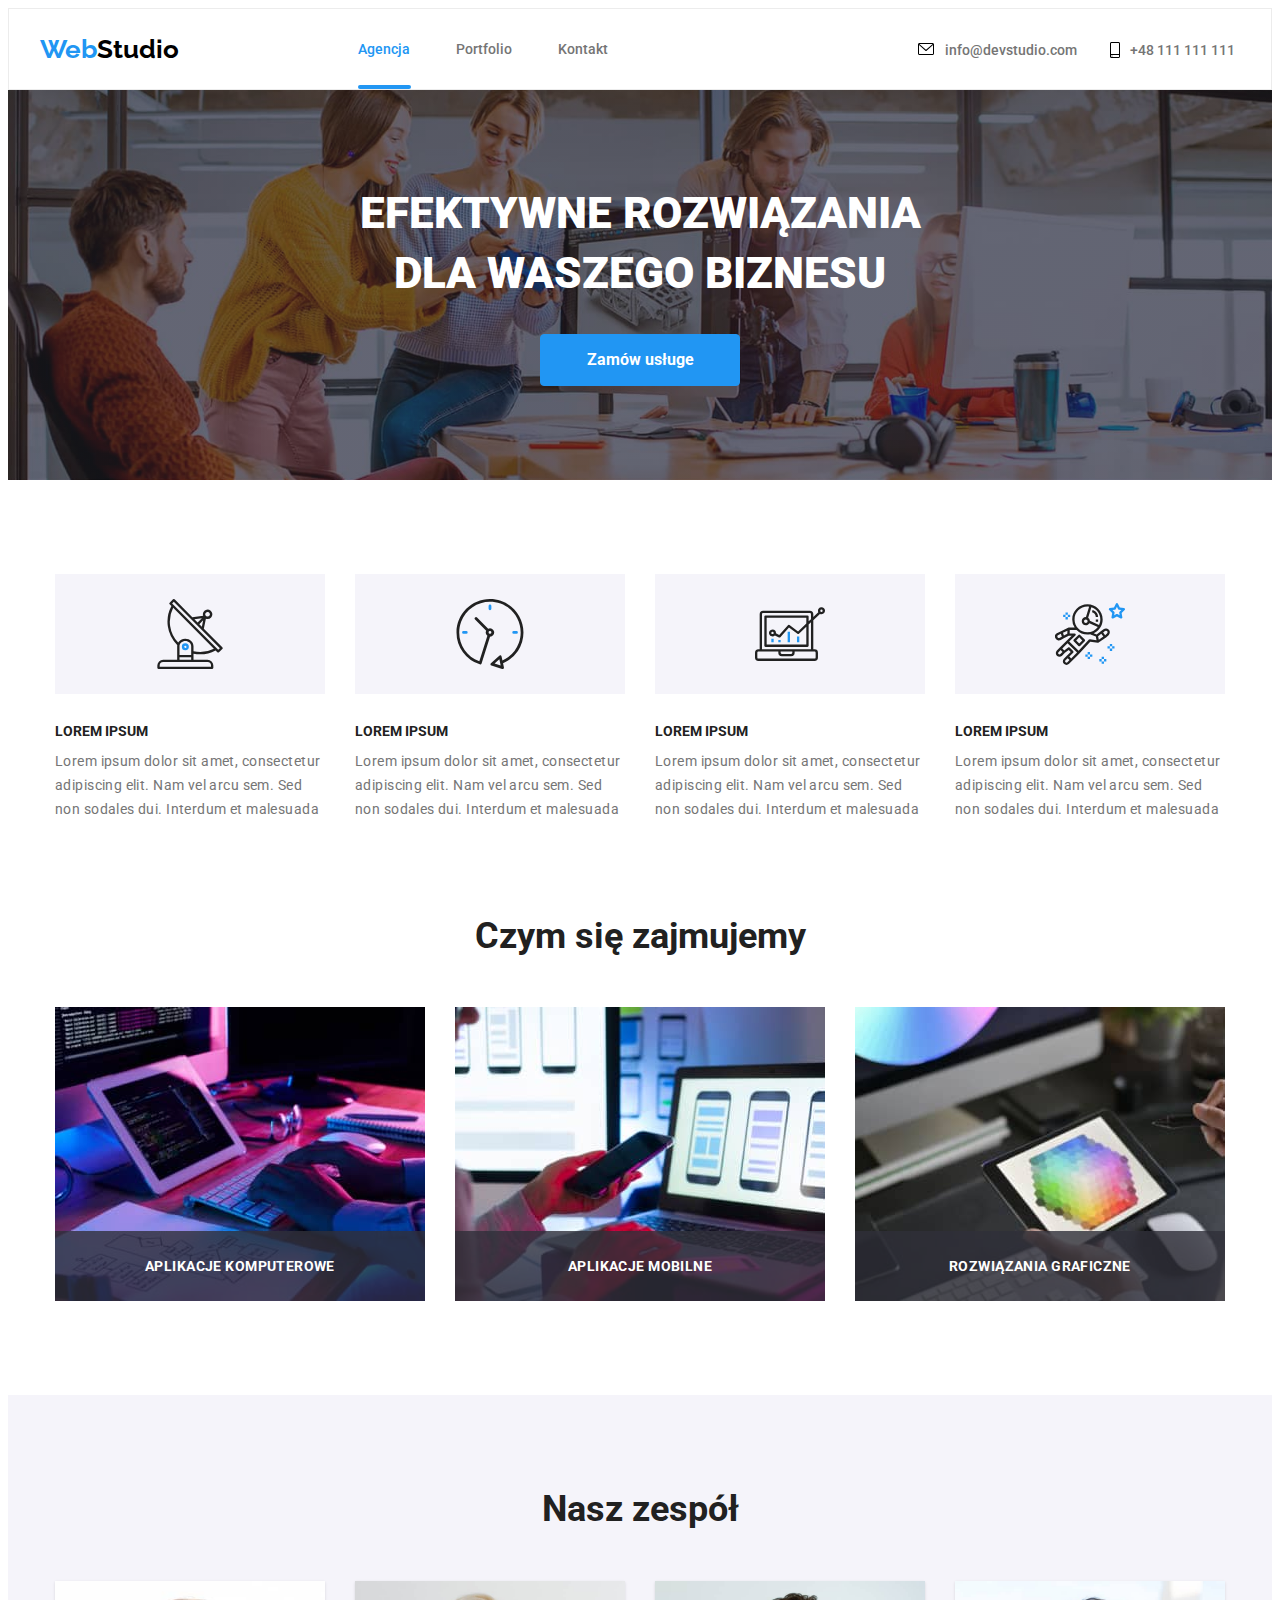
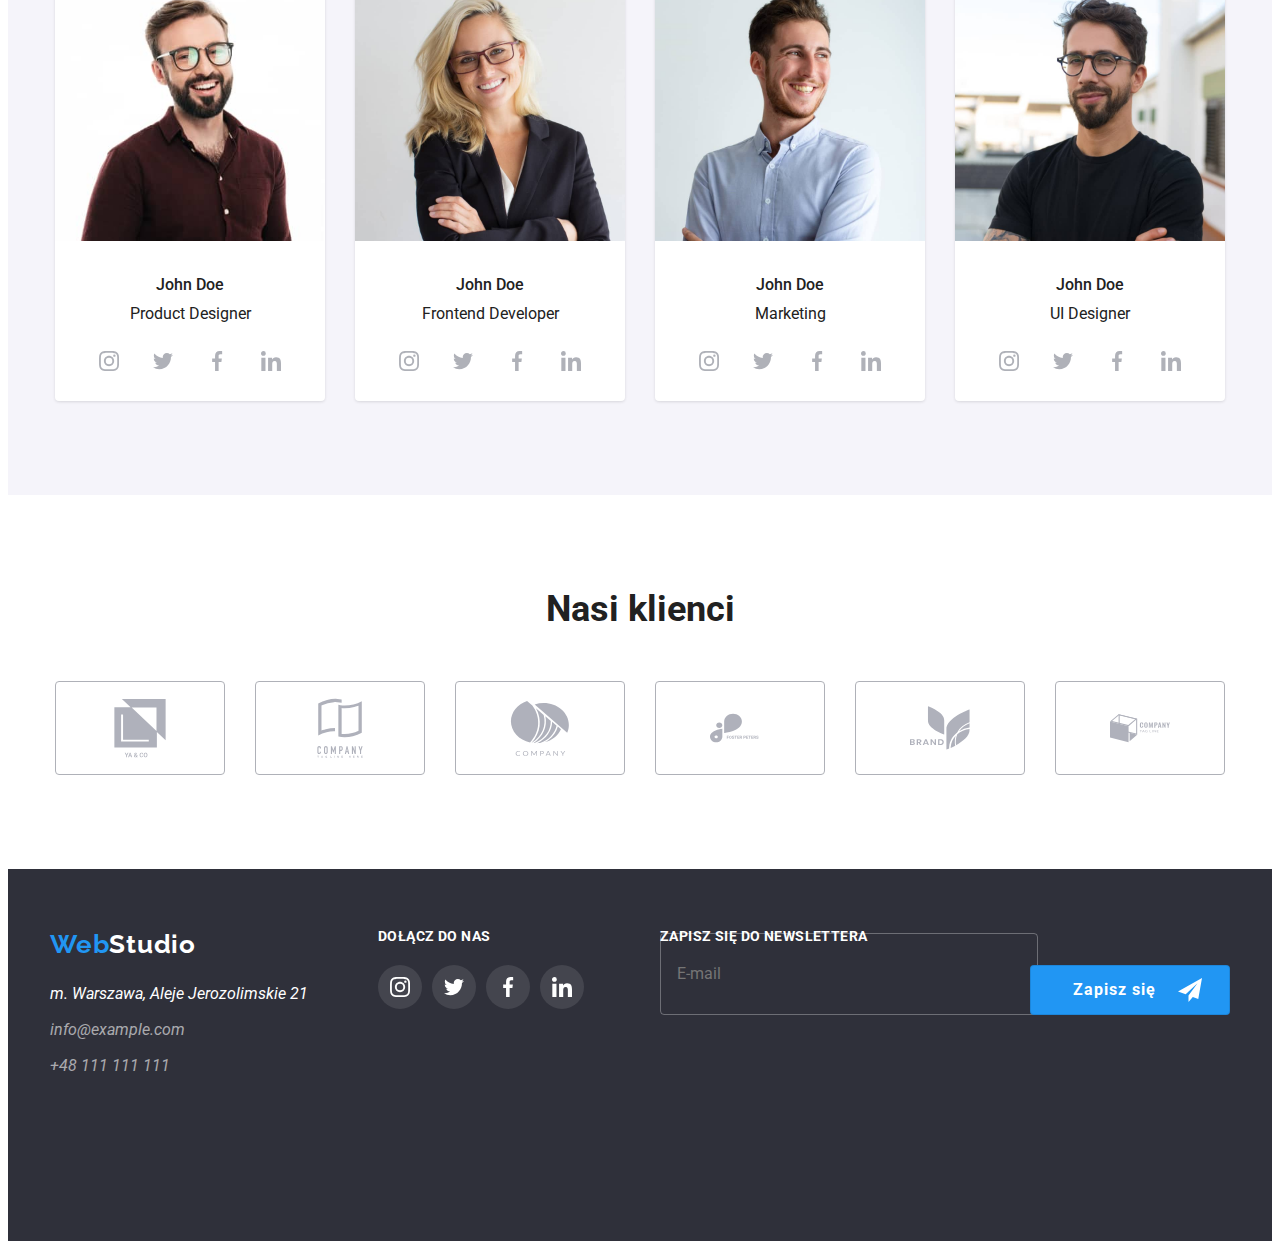
==== index.html @ ab7e0744 "feat: init" ====
<!DOCTYPE html>
<html lang="pl">
  <head>
    <meta charset="UTF-8" />
    <meta http-equiv="X-UA-Compatible" content="IE=edge" />
    <meta name="viewport" content="width=device-width, initial-scale=1.0" />
    <title>WebStudio</title>
    <link
      href="https://fonts.googleapis.com/css2?family=Raleway:wght@700&family=Roboto:wght@400;500;700;900&display=swap"
      rel="stylesheet"
    />
    <link
      rel="stylesheet"
      href="https://cdnjs.cloudflare.com/ajax/libs/modern-normalize/1.1.0/modern-normalize.min.css"
      integrity="sha512-wpPYUAdjBVSE4KJnH1VR1HeZfpl1ub8YT/NKx4PuQ5NmX2tKuGu6U/JRp5y+Y8XG2tV+wKQpNHVUX03MfMFn9Q=="
      crossorigin="anonymous"
      referrerpolicy="no-referrer"
    />
    <link rel="stylesheet" href="./css/styles.css" type="text/css" />
  </head>

  <body>
    <header class="header-box">
      <div class="header container">
        <a href="./index.html"
          ><span class="logo-web-top">Web</span
          ><span class="logo-studio-top">Studio</span></a
        >
        <nav>
          <ul class="navigation-links">
            <li>
              <a class="agency-nav is-active" href="./index.html">Agencja</a>
            </li>
            <li>
              <a class="portfolio-nav is-hidden" href="./portfolio.html"
                >Portfolio</a
              >
            </li>
            <li><a class="contact-nav is-hidden" href="#">Kontakt</a></li>
          </ul>
        </nav>
        <ul class="contact">
          <li class="mail-area">
            <a href="mailto:info@devstudio.com">
              <svg class="svg-contact-mail">
                <use href="./images/icons.svg#icon-envelope"></use>
              </svg>
              info@devstudio.com</a
            >
          </li>
          <li class="phone-area">
            <a href="tel:+48111111111">
              <svg class="svg-contact-phone">
                <use href="./images/icons.svg#icon-smartphone"></use>
              </svg>
              +48 111 111 111</a
            >
          </li>
        </ul>
      </div>
    </header>

    <main>
      <section class="main-section-background">
        <div class="container">
          <h1 class="title-main container">
            EFEKTYWNE ROZWIĄZANIA
            <br />DLA WASZEGO BIZNESU
          </h1>
          <button
            class="main-button heigh-button"
            type="button"
            data-modal-open
          >
            Zamów usługe
          </button>
        </div>
      </section>
      <section class="lorem-section-area">
        <ul class="lorem-list">
          <li class="lorem-area">
            <div class="svg-lorem-cards">
              <svg class="svg-lorem-images">
                <use href="./images/icons.svg#icon-antenna1"></use>
              </svg>
            </div>
            <h3 class="title-about">LOREM IPSUM</h3>
            <p class="text-about">
              Lorem ipsum dolor sit amet, consectetur adipiscing elit. Nam vel
              arcu sem. Sed non sodales dui. Interdum et malesuada
            </p>
          </li>
          <li class="lorem-area">
            <div class="svg-lorem-cards">
              <svg class="svg-lorem-images">
                <use href="./images/icons.svg#icon-clock1"></use>
              </svg>
            </div>
            <h3 class="title-about">LOREM IPSUM</h3>
            <p class="text-about">
              Lorem ipsum dolor sit amet, consectetur adipiscing elit. Nam vel
              arcu sem. Sed non sodales dui. Interdum et malesuada
            </p>
          </li>
          <li class="lorem-area">
            <div class="svg-lorem-cards">
              <svg class="svg-lorem-images">
                <use href="./images/icons.svg#icon-diagram1"></use>
              </svg>
            </div>
            <h3 class="title-about">LOREM IPSUM</h3>
            <p class="text-about">
              Lorem ipsum dolor sit amet, consectetur adipiscing elit. Nam vel
              arcu sem. Sed non sodales dui. Interdum et malesuada
            </p>
          </li>
          <li class="lorem-area">
            <div class="svg-lorem-cards">
              <svg class="svg-lorem-images">
                <use href="./images/icons.svg#icon-astronaut1"></use>
              </svg>
            </div>
            <h3 class="title-about">LOREM IPSUM</h3>
            <p class="text-about">
              Lorem ipsum dolor sit amet, consectetur adipiscing elit. Nam vel
              arcu sem. Sed non sodales dui. Interdum et malesuada
            </p>
          </li>
        </ul>
      </section>
      <section class="image-section">
        <h2 class="image-title">Czym się zajmujemy</h2>
        <ul class="link-container">
          <li class="image-title-item">
            <img
              src="images/box1.jpg"
              alt="Tablet oraz rece na klawiaturze"
              width="370"
              height="294"
            />
            <p class="image-title-overtext">Aplikacje komputerowe</p>
          </li>
          <li class="image-title-item">
            <img
              src="images/box2.jpg"
              alt="Laptop i telefon trzymany w dloni"
              width="370"
              height="294"
            />
            <p class="image-title-overtext">Aplikacje mobilne</p>
          </li>
          <li class="image-title-item">
            <img
              src="images/box3.jpg"
              alt="Paleta kolorow w tablecie"
              width="370"
              height="294"
            />
            <p class="image-title-overtext">Rozwiązania graficzne</p>
          </li>
        </ul>
      </section>
      <section class="teamcard-section-background">
        <h2 class="teamcard-title">Nasz zespół</h2>
        <div class="teamcard-section">
          <ul class="teamcard-list">
            <li class="teamcard-cards">
              <figure class="teamcard-figure">
                <img
                  src="images/teamcard1.jpg"
                  alt="Mezczyzna z broda w okularach"
                  width="270"
                  height="260"
                />
                <figcaption class="team-caption">
                  <p class="upper-caption">John Doe</p>
                  <p class="lower-caption">Product Designer</p>
                </figcaption>
              </figure>
              <div class="svg-teamcard-sl">
                <div class="teamcard-sl-box">
                  <svg class="svg-teamcard-sl-item">
                    <use href="./images/icons.svg#icon-instagram2"></use>
                  </svg>
                </div>
                <div class="teamcard-sl-box">
                  <svg class="svg-teamcard-sl-item">
                    <use href="./images/icons.svg#icon-twitter1"></use>
                  </svg>
                </div>
                <div class="teamcard-sl-box">
                  <svg class="svg-teamcard-sl-item">
                    <use href="./images/icons.svg#icon-facebook1"></use>
                  </svg>
                </div>
                <div class="teamcard-sl-box">
                  <svg class="svg-teamcard-sl-item">
                    <use href="./images/icons.svg#icon-linkedin1"></use>
                  </svg>
                </div>
              </div>
            </li>
            <li class="teamcard-cards">
              <figure class="teamcard-figure">
                <img
                  src="images/teamcard2.jpg"
                  alt="Blondynka w okularach"
                  width="270"
                  height="260"
                />
                <figcaption class="team-caption">
                  <p class="upper-caption">John Doe</p>
                  <p class="lower-caption">Frontend Developer</p>
                </figcaption>
              </figure>
              <div class="svg-teamcard-sl">
                <div class="teamcard-sl-box">
                  <svg class="svg-teamcard-sl-item">
                    <use href="./images/icons.svg#icon-instagram2"></use>
                  </svg>
                </div>
                <div class="teamcard-sl-box">
                  <svg class="svg-teamcard-sl-item">
                    <use href="./images/icons.svg#icon-twitter1"></use>
                  </svg>
                </div>
                <div class="teamcard-sl-box">
                  <svg class="svg-teamcard-sl-item">
                    <use href="./images/icons.svg#icon-facebook1"></use>
                  </svg>
                </div>
                <div class="teamcard-sl-box">
                  <svg class="svg-teamcard-sl-item">
                    <use href="./images/icons.svg#icon-linkedin1"></use>
                  </svg>
                </div>
              </div>
            </li>
            <li class="teamcard-cards">
              <figure class="teamcard-figure">
                <img
                  src="images/teamcard3.jpg"
                  alt="Usmiechniety mezczyzna"
                  width="270"
                  height="260"
                />
                <figcaption class="team-caption">
                  <p class="upper-caption">John Doe</p>
                  <p class="lower-caption">Marketing</p>
                </figcaption>
              </figure>
              <div class="svg-teamcard-sl">
                <div class="teamcard-sl-box">
                  <svg class="svg-teamcard-sl-item">
                    <use href="./images/icons.svg#icon-instagram2"></use>
                  </svg>
                </div>
                <div class="teamcard-sl-box">
                  <svg class="svg-teamcard-sl-item">
                    <use href="./images/icons.svg#icon-twitter1"></use>
                  </svg>
                </div>
                <div class="teamcard-sl-box">
                  <svg class="svg-teamcard-sl-item">
                    <use href="./images/icons.svg#icon-facebook1"></use>
                  </svg>
                </div>
                <div class="teamcard-sl-box">
                  <svg class="svg-teamcard-sl-item">
                    <use href="./images/icons.svg#icon-linkedin1"></use>
                  </svg>
                </div>
              </div>
            </li>
            <li class="teamcard-cards">
              <figure class="teamcard-figure">
                <img
                  src="images/teamcard4.jpg"
                  alt="Mezczyzna z broda w okularach"
                  width="270"
                  height="260"
                />
                <figcaption class="team-caption">
                  <p class="upper-caption">John Doe</p>
                  <p class="lower-caption">UI Designer</p>
                </figcaption>
              </figure>
              <div class="svg-teamcard-sl">
                <div class="teamcard-sl-box">
                  <svg class="svg-teamcard-sl-item">
                    <use href="./images/icons.svg#icon-instagram2"></use>
                  </svg>
                </div>
                <div class="teamcard-sl-box">
                  <svg class="svg-teamcard-sl-item">
                    <use href="./images/icons.svg#icon-twitter1"></use>
                  </svg>
                </div>
                <div class="teamcard-sl-box">
                  <svg class="svg-teamcard-sl-item">
                    <use href="./images/icons.svg#icon-facebook1"></use>
                  </svg>
                </div>
                <div class="teamcard-sl-box">
                  <svg class="svg-teamcard-sl-item">
                    <use href="./images/icons.svg#icon-linkedin1"></use>
                  </svg>
                </div>
              </div>
            </li>
          </ul>
        </div>
      </section>
      <section class="clients-section">
        <h2 class="clients-title">Nasi klienci</h2>
        <div class="clients-image-box">
          <div class="clients-image-card">
            <svg class="clients-image">
              <use href="./images/icons.svg#icon-company1"></use>
            </svg>
          </div>
          <div class="clients-image-card">
            <svg class="clients-image">
              <use href="./images/icons.svg#icon-company2"></use>
            </svg>
          </div>
          <div class="clients-image-card">
            <svg class="clients-image">
              <use href="./images/icons.svg#icon-company3"></use>
            </svg>
          </div>
          <div class="clients-image-card">
            <svg class="clients-image">
              <use href="./images/icons.svg#icon-company4"></use>
            </svg>
          </div>
          <div class="clients-image-card">
            <svg class="clients-image">
              <use href="./images/icons.svg#icon-company5"></use>
            </svg>
          </div>
          <div class="clients-image-card">
            <svg class="clients-image">
              <use href="./images/icons.svg#icon-company6"></use>
            </svg>
          </div>
        </div>
      </section>
    </main>
    <footer>
      <div class="whole-footer">
        <div class="footer-area">
          <a href="./index.html"
            ><span class="logo-web-bottom">Web</span
            ><span class="logo-studio-bottom">Studio</span>
          </a>
          <address>
            <ul class="footer-contacts-list">
              <li>
                <a class="site" href="https://goo.gl/maps/q3WPrfQFME7vEifA9"
                  >m. Warszawa, Aleje Jerozolimskie 21</a
                >
              </li>
              <li>
                <a class="contact" href="mailto:info@example.com"
                  >info@example.com</a
                >
              </li>
              <li>
                <a class="contact" href="tel:+48111111111">+48 111 111 111</a>
              </li>
            </ul>
          </address>
        </div>

        <div class="footer-sl-area">
          <p class="footer-sl-area-title">Dołącz do nas</p>
          <div class="footer-sl-area-boxes">
            <div class="footer-sl-box">
              <svg class="footer-sl-item">
                <use href="./images/icons.svg#icon-instagram2"></use>
              </svg>
            </div>
            <div class="footer-sl-box">
              <svg class="footer-sl-item">
                <use href="./images/icons.svg#icon-twitter1"></use>
              </svg>
            </div>
            <div class="footer-sl-box">
              <svg class="footer-sl-item">
                <use href="./images/icons.svg#icon-facebook1"></use>
              </svg>
            </div>
            <div class="footer-sl-box">
              <svg class="footer-sl-item">
                <use href="./images/icons.svg#icon-linkedin1"></use>
              </svg>
            </div>
          </div>
        </div>

        <div class="newsletter-area">
          <p class="newsletter-title">zapisz się do newslettera</p>
          <div>
            <form name="newsletter" autocomplete="on">
              <label for="newsletter-email"> </label>
              <input
                type="email"
                name="newsletter"
                id="newsletter-email"
                placeholder="E-mail"
                class="email-input"
              />
              <button class="newsletter-button" type="submit">
                Zapisz się
              </button>
              <svg class="icon-send">
                <use href="./images/icons.svg#icon-send" />
              </svg>
            </form>
          </div>
        </div>
      </div>
    </footer>

    <div class="backdrop is-hidden" data-modal>
      <div class="modal">
        <button class="close-btn" type="button" data-modal-close>X</button>
        <form name="order-form">
          <div class="form-area">
            <p class="form-title">Zostaw swoje dane w formularzu poniżej</p>
            <div class="form-position">
              <div class="form-name">
                <label class="form-label" for="form-name">Imie</label>
                <input
                  class="form-input"
                  name="form-name"
                  type="text"
                  id="form-name"
                />
                <div class="icon-human">
                  <svg>
                    <use href="./images/icons.svg#icon-human"></use>
                  </svg>
                </div>
              </div>
              <div class="form-phone">
                <label class="form-label" for="form-phone">Telefon</label>
                <input
                  class="form-input"
                  name="form-phone"
                  type="tel"
                  id="form-phone"
                />
                <div class="icon-formPhone">
                  <svg>
                    <use href="./images/icons.svg#icon-formPhone"></use>
                  </svg>
                </div>
              </div>
              <div class="form-email">
                <label class="form-label" for="form-email">Email</label>
                <input
                  class="form-input"
                  name="form-email"
                  type="email"
                  id="form-email"
                />
                <div class="icon-emailBlack">
                  <svg>
                    <use href="./images/icons.svg#icon-emailBlack"></use>
                  </svg>
                </div>
              </div>
              <div class="form-textarea">
                <label class="form-label" for="form-textarea">Komentarz</label>
                <textarea
                  class="form-input-textarea"
                  name="form-textarea"
                  placeholder="Wprowadź tekst"
                  id="form-textarea"
                  rows="6"
                ></textarea>
              </div>
            </div>
            <div class="form-check">
              <input class="checkbox-input" name="checkbox" type="checkbox" />
              <label class="form-check-label" for="checkbox"
                >Oświadczam iż akceptuję <span class="reg"> Regulamin</span> i
                <span class="reg">Politykę Prywatności.</span></label
              >
              <svg class="checkbox-bird">
                <use href="./images/icons.svg#icon-check"></use>
              </svg>
            </div>
            <button class="form-button" type="submit">Wyślij</button>
          </div>
        </form>
      </div>
    </div>
    <script src="./js/modal.js"></script>
  </body>
</html>
---- css/styles.css ----
* {
  font-family: "Roboto", sans-serif;
  color: var(--bodytext-color);
  font-size: 16px;
  font-weight: 400;
}

:root {
  --text-color: #757575;
  --selection-color: #2196f3;
  --main-white: #ffffff;
  --logo-black: #000000;
  --bodytext-color: #212121;
  --footerbackground-color: #2f303a;
  --teamsectionbackgroundn-color: #f5f4fa;
  --svg-icons-color: #afb1bb;
  --background-footer-sl: rgba(255, 255, 255, 0.1);
  --lower-caption-color: rgba(117, 117, 117, 1);
}
h1,
h2,
h3,
h4,
h5,
h6,
p,
ul {
  margin: 0px;
}

section {
  padding-top: 94px;
  padding-bottom: 94px;
}

.container {
  width: 1200px;
  margin-left: auto;
  margin-right: auto;
  padding: 0;
}

.container > li {
  list-style-type: none;
}
/* logo top*/
.logo-web-top,
.logo-studio-top {
  font-family: "Raleway";
  font-size: 26px;
  font-weight: 700;
  line-height: 1.19;
  letter-spacing: 0.03;
}
.logo-studio-top {
  color: var(--logo-black);
}

.logo-web-top {
  color: var(--selection-color);
}

/* end - logo top */

/* header */
.header-box {
  display: flex;
  align-items: center;
  justify-content: center;
  width: auto;
  height: 80px;
  margin: auto;
  padding: 0px;
  list-style: none;
  border: 1px solid #ececec;
}

.header.container > a {
  text-decoration: none;
}

.header.container {
  display: flex;
  align-items: center;
  margin-left: 0px;
  margin-right: 0px;
}

/* end - header */
/* navigation menu */
.navigation-links {
  position: relative;
  font-size: 14px;
  font-weight: 500;
  line-height: 1;
  letter-spacing: 0.02;
  text-indent: 46px;
  margin-left: 93px;
  display: flex;
  align-items: center;
  position: relati;
}

.navigation-links a {
  color: var(--text-color);
  text-decoration: none;
  font-size: 14px;
  font-weight: 500;
  line-height: 1.14;
  letter-spacing: 0.02;
  position: relative;
  transition-property: color;
  transition-duration: 250ms;
  transition-timing-function: cubic-bezier(0.4, 0, 0.2, 1);
}

.navigation-links a:hover,
.navigation-links a:focus,
.navigation-links a:active {
  color: var(--selection-color);
}
.navigation-links a:hover::after,
.navigation-links a:focus::after,
.navigation-links a:active::after {
  color: var(--selection-color);
  position: absolute;
  display: inline-block;
  top: 44px;
  left: 0px;
  content: "";
  width: 53px;
  height: 4px;
  border-radius: 2px;
  background-color: var(--selection-color);
}
/* agency active */
.agency-nav.is-active {
  color: var(--selection-color);
}
.agency-nav.is-active::after {
  color: var(--selection-color);
  position: absolute;
  display: inline-block;
  top: 44px;
  left: 0px;
  content: "";
  width: 53px;
  height: 4px;
  border-radius: 2px;
  background-color: var(--selection-color);
}
/* agency end */
/* portfolio active */
.portfolio-nav.is-active {
  color: var(--selection-color);
}
.portfolio-nav.is-active::after {
  color: var(--selection-color);
  position: absolute;
  display: inline-block;
  top: 44px;
  left: 0px;
  content: "";
  width: 53px;
  height: 4px;
  border-radius: 2px;
  background-color: var(--selection-color);
}

.navigation-links > li {
  list-style-type: none;
}

nav a {
  color: var(--main-text-color);
  text-decoration: none;
}

.contact {
  position: relative;
  display: flex;
  gap: 50px;
  margin-left: auto;
}

.contact > li {
  list-style-type: none;
}

.contact a {
  text-decoration: none;
  color: var(--text-color);
  font-size: 14px;
  font-weight: 500;
  line-height: 1.14;
  letter-spacing: 0.02;
  transition-property: fill, color;
  transition-duration: 250ms;
  transition-timing-function: cubic-bezier(0.4, 0, 0.2, 1);
}

.contact a:hover,
.contact a:focus,
.contact a:active {
  color: var(--selection-color);
  fill: var(--selection-color);
}

/* obrazy svg */
.svg-contact-mail {
  display: inline-block;
  width: 22px;
  height: 16px;
  position: absolute;
  left: 10px;
  bottom: 2px;
}
.mail-area {
  width: 135px;
}
.phone-area {
  width: 110px;
}
.svg-contact-phone {
  display: inline-block;
  align-self: center;
  width: 20px;
  height: 16px;
  position: absolute;
  right: 115px;
  top: 2px;
}

/* end-navigation menu */

/* main */
.title-main.container {
  display: flex;
  justify-content: center;
  margin: 0px;
  margin-bottom: 30px;
  font-weight: 900;
  font-size: 44px;
  line-height: 1.36;
  text-align: center;
  letter-spacing: 0.06;
  text-transform: uppercase;
  color: var(--main-white);
  width: auto;
}

.main-section-background {
  display: flex;
  justify-content: center;
  align-items: center;
  margin-right: auto;
  margin-left: auto;
  max-height: auto;
  max-width: 1600px;
  text-align: center;
}
.main-section-background {
  background-image: linear-gradient(
      rgba(47, 48, 58, 0.4) 0%,
      rgba(47, 48, 58, 0.4) 0%
    ),
    url(../images/main.jpg);
  background-repeat: no-repeat;
  background-position: center;
  background-size: cover;
  max-width: 1600px;
  max-height: auto;
}

.main-button.heigh-button {
  font-weight: 700;
  line-height: 1.88;
  letter-spacing: 0.06;
  text-align: center;
  width: 200px;
  padding-top: 10px;
  padding-bottom: 10px;
  border-radius: 4px;
  border: 1px solid #2196f3;
  color: var(--main-white);
  background-color: var(--selection-color);
  transition-property: box-shadow;
  transition-duration: 250ms;
  transition-timing-function: cubic-bezier(0.4, 0, 0.2, 1);
}
.main-button:hover,
.main-button:focus,
.main-button:active {
  box-shadow: 0px 4px 4px 0px #00000040;
  cursor: pointer;
}

/* end - main */

/* section lorem */
.title-about {
  font-size: 14px;
  font-weight: 700;
  line-height: 1.14;
  letter-spacing: 0.03;
  width: 270px;
  height: auto;
  text-transform: uppercase;
  margin-bottom: 10px;
  justify-content: center;
  color: var(--bodytext-color);
  padding-left: 0px;
  padding-right: 0px;
}

.lorem-section-area .container {
  display: flex;
  justify-content: center;
  padding-bottom: 0px;
}
.lorem-area {
  width: 270px;
  height: auto;
}
.lorem-area > .text-about {
  font-size: 14px;
  line-height: 1.71;
  letter-spacing: 0.03em;
  text-align: left;
  color: var(--text-color);
  text-align: left;
  width: 270px;
}
.lorem-area:not(:last-child) {
  margin-right: 30px;
}

.lorem-list {
  display: flex;
  justify-content: center;
  margin-left: auto;
  margin-right: auto;
  list-style-type: none;
  padding-left: 0px;
  width: 1170px;
  height: auto;
}
/* lorem images */
.svg-lorem-cards {
  display: flex;
  justify-content: center;
  align-items: center;
  width: 270px;
  height: 120px;
  margin-bottom: 30px;
  background-color: var(--teamsectionbackgroundn-color);
}
.svg-lorem-images {
  width: 70px;
  height: 70px;
}
/* end - lorem section */

/* image section */
.image-section {
  justify-content: center;
  display: block;
  padding-top: 0px;
}

.image-title {
  display: block;
  justify-content: center;
  width: auto;
  text-align: center;
  font-size: 36px;
  font-weight: 700;
  line-height: 1.16;
  letter-spacing: 0.03;
  margin-bottom: 50px;
  color: var(--bodytext-color);
}
.image-title-item {
  max-width: 100%;
  height: auto;
  position: relative;
  overflow: hidden;
  height: 294px;
}
.image-title-item .image-title-overtext {
  bottom: 0px;
  display: flex;
  position: absolute;
  background: rgba(47, 48, 58, 0.8);
  justify-content: center;
  align-items: center;
  height: 70px;
  width: 370px;
  font-size: 14px;
  color: var(--main-white);
  text-transform: uppercase;
  font-weight: 700;
  line-height: 0.07;
  letter-spacing: 0.03em;
}
.link-container {
  display: flex;
  gap: 30px;
  justify-content: center;
  margin-right: 0px;
  margin-left: 0px;
  list-style-type: none;
  padding-left: 0px;
}

.image-section.container {
  margin: 0px;
  width: 1170px;
}

/* end - image section */
/* teamcard section */
.teamcard-section-background {
  width: auto;
  display: block;
  background-color: var(--teamsectionbackgroundn-color);
}

.teamcard-section {
  display: block;
  justify-content: center;
  align-items: center;
  margin: auto;
}

.teamcard-title {
  display: flex;
  justify-content: center;
  font-size: 36px;
  font-weight: 700;
  line-height: 1.16;
  letter-spacing: 0.03;
  margin-bottom: 50px;
}

.teamcard-figure {
  justify-content: center;
  display: block;
  width: 270px;
  height: auto;
  margin: 0px;
}
.teamcard-cards {
  background-color: var(--main-white);
  border-bottom-left-radius: 4px;
  border-bottom-right-radius: 4px;
  box-shadow: 0px 2px 1px 0px rgba(0, 0, 0, 0.2);
  box-shadow: 0px 1px 1px 0px rgba(0, 0, 0, 0.14);
  box-shadow: 0px 1px 3px 0px rgba(0, 0, 0, 0.12);
}
.teamcard-list > li {
  list-style-type: none;
}

.teamcard-list {
  display: flex;
  gap: 30px;
  justify-content: center;
  padding-left: 0px;
  width: auto;
}

/* svg-teamcard */
.svg-teamcard-sl {
  display: flex;
  margin-left: auto;
  margin-right: auto;
  margin-bottom: 18px;
  margin-top: 16px;
  width: 206px;
  height: auto;
}
.svg-teamcard-sl > .teamcard-sl-box:not(:last-child) {
  margin-right: 10px;
}
.teamcard-sl-box {
  display: flex;
  align-items: center;
  justify-content: center;
  width: 44px;
  height: 44px;
  width: 44px;
  height: 44px;
  background-color: var(--main-white);
  fill: rgba(175, 177, 184, 1);
  border-radius: 50%;
  transition-property: background-color, fill, box-shadow, border-radius;
  transition-duration: 250ms;
  transition-timing-function: cubic-bezier(0.4, 0, 0.2, 1);
}
.teamcard-sl-box:hover,
.teamcard-sl-box:focus,
.teamcard-sl-box:active {
  background-color: var(--selection-color);
  border-radius: 50%;
  fill: var(--main-white);
  box-shadow: 0px 4px 4px 0px #00000040;
  cursor: pointer;
}
.svg-teamcard-sl-item {
  width: 20px;
  height: 20px;
}
/* client- section */
.clients-section {
  display: block;
  margin-left: auto;
  margin-right: auto;
  padding-top: 94px;
  padding-bottom: 94px;
}
.clients-title {
  text-align: center;
  font-size: 36px;
  font-weight: 700;
  line-height: 1.16;
  letter-spacing: 0.03;
  margin-bottom: 50px;
}
.clients-image-box {
  display: flex;
  justify-content: center;
  width: 1170px;
  height: auto;
  margin-left: auto;
  margin-right: auto;
  fill: var(--svg-icons-color);
}
.clients-image-card:not(:last-child) {
  margin-right: 30px;
}
.clients-image-card {
  display: flex;
  justify-content: center;
  align-items: center;
  width: 170px;
  height: 92px;
  border: 1px solid #afb1b8;
  border-radius: 4px;
  transition-property: border, fill, box-shadow, border-radius;
  transition-duration: 250ms;
  transition-timing-function: cubic-bezier(0.4, 0, 0.2, 1);
}
.clients-image-card:hover,
.clients-image-card:focus,
.clients-image-card:active {
  border: 1px solid #2196f3;
  fill: var(--selection-color);
  box-shadow: 0px 4px 4px 0px #00000040;
  cursor: pointer;
}

.clients-image {
  width: 106px;
  height: 60px;
}

/* end - clients section */
/* team - section */
.team-caption > .upper-caption {
  justify-content: center;
  font-weight: 500;
  font-size: 16px;
  margin-bottom: 10px;
  line-height: 1.19;
  margin-left: 0px;
  margin-right: 0px;
  letter-spacing: 0.03;
  color: var(--bodytext-color);
}

.team-caption {
  display: block;
  padding-top: 30px;
  text-align: center;
}

.team-caption + .lower-caption {
  font-size: 14px;
  color: var(--lower-caption-color);
  line-height: 1.46;
  letter-spacing: 0.03;
}
/* end- teamcard section */
/* footer */
/* logo-bottom */
.whole-footer .logo-web-bottom,
.whole-footer .logo-studio-bottom {
  margin-bottom: 20px;
  font-family: "Raleway";
  font-size: 26px;
  line-height: 1.19;
  font-weight: 700;
  letter-spacing: 0.03em;
  text-align: left;
}
.footer-area > a {
  text-decoration: none;
}
.logo-web-bottom {
  color: var(--selection-color);
}

.logo-studio-bottom {
  color: var(--main-white);
}

/* end - logo bottom */

footer {
  background-color: var(--footerbackground-color);
  width: auto;
}
.whole-footer {
  display: flex;
  justify-content: center;
  height: 252px;
  margin-right: auto;
  margin-left: auto;
  padding: 60px 0px;
}
.footer-area {
  width: 250x;
}
.footer-area.container {
  padding: 60px 0px;
  margin-left: 0px;
  margin-right: 0px;
  width: auto;
}
.footer-contacts-list {
  width: auto;
}
.footer-contacts-list .site {
  color: var(--main-white);
  transition-property: color;
  transition-duration: 250ms;
  transition-timing-function: cubic-bezier(0.4, 0, 0.2, 1);
}

.footer-contacts-list .site:hover,
.footer-contacts-list .site:focus,
.footer-contacts-list .site:active {
  color: var(--selection-color);
}

.footer-contacts-list .contact {
  color: #ffffff99;
  transition-property: color;
  transition-duration: 250ms;
  transition-timing-function: cubic-bezier(0.4, 0, 0.2, 1);
}
.footer-contacts-list .contact:hover,
.footer-contacts-list .contact:focus,
.footer-contacts-list .contact:active {
  color: var(--selection-color);
}

.footer-contacts-list {
  padding-left: 0px;
}
.footer-contacts-list li:nth-child(1) {
  margin-top: 20px;
}
.footer-contacts-list > li {
  padding-bottom: 9px;
  margin-right: 70px;
  margin-left: 0px;
  font-size: 14px;
  line-height: 1.71;
  letter-spacing: 0.03;
}

.footer-contacts-list > li {
  list-style-type: none;
}

.footer-contacts-list a {
  text-decoration: none;
}

.footer-address .contact {
  color: rgba(255, 255, 255, 0.6);
  font-size: 14px;
  line-height: 1.71;
  transition-property: color;
  transition-duration: 250ms;
  transition-timing-function: cubic-bezier(0.4, 0, 0.2, 1);
}

.footer-sl-area {
  display: block;
  margin-left: 0px;
  height: 80px;
  padding-right: 76px;
}
.footer-sl-area-boxes > .footer-sl-box:not(:last-child) {
  margin-right: 10px;
}
.footer-sl-area-title {
  padding-bottom: 20px;
  color: var(--main-white);
  text-transform: uppercase;
  font-size: 14px;
  font-weight: 700;
  line-height: 1.14;
  letter-spacing: 0.03em;
  text-align: left;
}
.footer-sl-area-boxes {
  display: inline-flex;
  width: auto;
  height: 44px;
}
.footer-sl-box {
  display: flex;
  align-items: center;
  justify-content: center;
  width: 44px;
  height: 44px;
  background-color: var(--background-footer-sl);
  fill: var(--main-white);
  border-radius: 50%;
  transition-property: background-color, fill, box-shadow, border-radius;
  transition-duration: 250ms;
  transition-timing-function: cubic-bezier(0.4, 0, 0.2, 1);
}
.footer-sl-box:hover,
.footer-sl-box:focus,
.footer-sl-box:active {
  background-color: var(--selection-color);
  border-radius: 50%;
  fill: var(--main-white);
  box-shadow: 0px 4px 4px 0px #00000040;
  cursor: pointer;
}
.footer-sl-item {
  width: 20px;
  height: 20px;
}
.newsletter-area {
  position: relative;
  width: 570px;
  height: 86px;
}
.newsletter-title {
  color: var(--main-white);
  font-size: 14px;
  font-weight: 700;
  line-height: 1.14;
  letter-spacing: 0.03em;
  text-align: left;
  text-transform: uppercase;
}
.email-input {
  position: absolute;
  display: inline-flex;
  align-items: flex-end;
  padding-top: 15px;
  color: var(--main-white);
  padding-bottom: 15px;
  padding-left: 16px;
  border: 1px solid rgba(255, 255, 255, 0.3);
  border-radius: 4px;
  box-shadow: rgba(0, 0, 0, 0.15);
  bottom: 0px;
  left: 0px;
  width: 358px;
  height: 50px;
  background-color: transparent;
}
.newsletter-button {
  position: absolute;
  display: flex;
  align-items: center;
  font-size: 16px;
  font-weight: 700;
  line-height: 1.88;
  letter-spacing: 0.06em;
  text-align: center;
  bottom: 0px;
  right: 0px;
  border-radius: 4px;
  border: 1px solid #0000001a;
  width: 200px;
  height: 50px;
  padding-left: 42px;
  background-color: var(--selection-color);
  color: var(--main-white);
  transition-property: border, box-shadow, cursor;
  transition-duration: 250ms;
  transition-timing-function: cubic-bezier(0.4, 0, 0.2, 1);
}
.newsletter-button:hover,
.newsletter-button:focus,
.newsletter-button:active {
  border: 1px solid #080c0f;
  box-shadow: 0px 4px 4px 0px #ffffff;
  cursor: pointer;
}
.icon-send {
  position: absolute;
  width: 24px;
  height: 24px;
  fill: var(--main-white);
  right: 28px;
  bottom: 13px;
}
/* newsletter - form */

/* end - newsletter - form */

/* portfolio */
/* buttons */
.projects-button[type="button"] {
  cursor: pointer;
  font-weight: 500;
  line-height: 1.63;
  letter-spacing: 0.03em;
  text-align: center;
  padding: 6px 22px;
  border: 0px;
  border-radius: 4px;
  background-color: var(--teamsectionbackgroundn-color);
  /* transition */
  transition-property: box-shadow, color, background-color;
  transition-duration: 250ms;
  transition-timing-function: cubic-bezier(0.4, 0, 0.2, 1);
}

.projects-button[type="button"]:hover,
.projects-button[type="button"]:focus,
.projects-button[type="button"]:active {
  color: var(--main-white);
  background-color: var(--selection-color);
  box-shadow: 0px 4px 4px 0px rgba(0, 0, 0, 0.25);
  border-radius: 4px;
}

.button-element:not(:last-child) {
  margin-right: 8px;
}
/* end - buttons */
.projects-section {
  display: block;
  justify-content: center;
}
.projects.container {
  display: flex;
  justify-content: center;
  margin: auto;
}
.projects-filter {
  height: 54px;
  width: 572px;
  display: flex;
  list-style-type: none;
  margin-left: auto;
  margin-right: auto;
  margin-bottom: 34px;
  justify-content: center;
}

.projects-card .upper-caption {
  text-align: left;
  font-weight: 700;
  font-size: 18px;
  line-height: 2;
  letter-spacing: 0.06;
  color: var(--bodytext-color);
  padding-top: 20px;
  padding-bottom: 4px;
  vertical-align: top;
  padding-left: 24px;
  padding-right: 24px;
}

.projects-card .lower-caption {
  text-align: left;
  line-height: 1.88;
  letter-spacing: 0.03em;
  padding-left: 24px;
  padding-right: 24px;
  padding-bottom: 20px;
  color: var(--text-color);
}

.projects-list li {
  list-style-type: none;
}

.projects-list {
  display: flex;
  flex-wrap: wrap;
  gap: 30px;
  width: 1170px;
}
.projects-card {
  position: relative;
  width: 370px;
  height: 404px;
  flex-basis: 13%;
  display: inline-block;
  align-content: center;
  overflow: hidden;
  margin: 0px;
  border-bottom: 1px solid #eeeeee;
  transition-property: box-shadow, border;
  transition-duration: 250ms;
  transition-timing-function: cubic-bezier(0.4, 0, 0.2, 1);
}
.projects-card:hover .overlay {
  transform: translateY(0%);
}

.projects-card:hover,
.projects-card:focus,
.projects-card:active {
  cursor: pointer;
  border: 1px solid #eeeeee;
  box-shadow: 1px 4px 6px 0px #00000029;
}
.projects-card img {
  display: block;
  height: 294px;
  width: 370px;
}

.overlay {
  z-index: 1;
  position: absolute;
  overflow: hidden;
  text-align: left;
  top: 0;
  left: 0;
  width: 370px;
  height: 294px;
  padding-left: 24px;
  padding-top: 49px;
  padding-bottom: 49px;
  padding-right: 45px;
  color: var(--main-white);
  background: rgba(33, 150, 243, 0.9);
  transform: translateY(100%);
  transition-duration: 250ms;
  transition-timing-function: cubic-bezier(0.4, 0, 0.2, 1);
}
.overlay > p {
  font-size: 18px;
  font-weight: 400;
  line-height: 1.57;
  letter-spacing: 0.03em;
  text-align: left;
  color: var(--main-white);
}
.projects-caption-area {
  height: 110px;
  width: 370px;
  position: absolute;
  z-index: 2;
  background-color: var(--main-white);
}
/* end - portfolio */
/* okno modmalne */

.backdrop {
  left: 0;
  top: 0;
  display: flex;
  justify-content: center;
  align-items: center;
  position: fixed;
  min-width: 100%;
  min-height: 100%;
  visibility: visible;
  opacity: 1;
  background-color: rgba(0, 0, 0, 0.2);
  transition-property: opacity, visibility, transform;
  transition-duration: 250ms;
  transition-timing-function: cubic-bezier(0.4, 0, 0.2, 1);
  transition-delay: 250ms;
  transform: scale(1);
}
.backdrop.is-hidden {
  opacity: 0;
  visibility: hidden;
  pointer-events: none;
  transform: scale(0.1);
}
.modal {
  position: absolute;
  min-height: 581px;
  width: 528px;
  border-radius: 4px;
  opacity: 1;
  visibility: visible;
  background-color: var(--main-white);
  box-shadow: 0px 2px 1px 0px rgba(0, 0, 0, 0.2);
  box-shadow: 0px 1px 1px 0px rgba(0, 0, 0, 0.14);
  box-shadow: 0px 1px 3px 0px rgba(0, 0, 0, 0.12);
  transition-property: opacity, visibility, transform;
  transition-duration: 250ms;
  transition-timing-function: cubic-bezier(0.4, 0, 0.2, 1);
  transition-delay: 250ms;
  transform: scale(1);
}
.modal.is-hidden {
  opacity: 0;
  visibility: hidden;
  pointer-events: none;
  transform: scale(0.1);
}
.close-btn {
  position: absolute;
  top: 8px;
  right: 8px;
  width: 30px;
  height: 30px;
  border-radius: 50%;
  border: 1px solid rgba(0, 0, 0, 0.1);
  background-color: var(--main-white);
  transition-property: border, background-color, box-shadow, cursor, color;
  transition-duration: 250ms;
  transition-timing-function: cubic-bezier(0.4, 0, 0.2, 1);
}
.close-btn:hover,
.close-btn:focus,
.close-btn:active {
  color: var(--main-white);
  background-color: var(--selection-color);
  border: 1px solid var(--main-white);
  box-shadow: 0px 4px 4px 0px #00000040;
  cursor: pointer;
}
.form-area {
  display: flex;
  flex-direction: column;
  justify-content: center;
  align-items: center;
  margin-top: 40px;
}
.form-title {
  width: 448px;
  height: 23px;
  margin-bottom: 12px;
  font-size: 20px;
  font-weight: 700;
  line-height: 1.15;
  letter-spacing: 0.03em;
  text-align: center;
}
.form-position {
  width: 448px;
  height: 342px;
  margin-bottom: 20px;
}
.form-name {
  position: relative;
  width: 448px;
  height: 58px;
  margin-bottom: 10px;
}
.icon-human {
  position: absolute;
  display: flex;
  width: 18px;
  height: 18px;
  bottom: 11px;
  left: 12px;
  transition: fill;
  transition-duration: 250ms;
  transition-timing-function: cubic-bezier(0.4, 0, 0.2, 1);
}
.form-phone {
  position: relative;
  width: 448px;
  height: 58px;
  margin-bottom: 10px;
}
.icon-formPhone {
  position: absolute;
  display: flex;
  width: 18px;
  height: 18px;
  bottom: 11px;
  left: 12px;
  transition: fill;
  transition-duration: 250ms;
  transition-timing-function: cubic-bezier(0.4, 0, 0.2, 1);
}
.form-email {
  position: relative;
  width: 448px;
  height: 58px;
  margin-bottom: 10px;
}
.icon-emailBlack {
  position: absolute;
  display: flex;
  width: 18px;
  height: 18px;
  bottom: 11px;
  left: 12px;
  transition: fill;
  transition-duration: 250ms;
  transition-timing-function: cubic-bezier(0.4, 0, 0.2, 1);
}
.form-textarea {
  width: 448px;
  height: 138px;
  margin-bottom: 10px;
}

.form-check {
  position: relative;
  width: 419px;
  height: 24px;
  margin-bottom: 30px;
}
.form-button {
  display: block;
  justify-content: center;
  text-align: center;
  font-size: 16px;
  font-weight: 700;
  color: rgba(255, 255, 255, 1);
  line-height: 1.88;
  letter-spacing: 0.06em;
  width: 200px;
  height: 50px;
  border-radius: 4px;
  border: none;
  cursor: pointer;
  background-color: var(--selection-color);
  transition-property: border, box-shadow;
  transition-duration: 250ms;
  transition-timing-function: cubic-bezier(0.4, 0, 0.2, 1);
}
.form-button:hover,
.form-button:focus,
.form-button:active {
  border: 1px solid #2196f3;
  box-shadow: 0px 4px 4px 0px #00000040;
  cursor: pointer;
}
.form-label {
  font-size: 12px;
  font-weight: 400;
  line-height: 1.16;
  letter-spacing: 0.01em;
  text-align: left;
  margin-bottom: 4px;
  color: var(--text-color);
}
.form-input {
  width: 448px;
  height: 40px;
  border: 1px solid rgba(33, 33, 33, 0.2);
  border-radius: 4px;
  padding-left: 42px;
  transition-property: border-color, fill;
  transition-duration: 250ms;
  transition-timing-function: cubic-bezier(0.4, 0, 0.2, 1);
}
.form-input:focus {
  outline: none;
  border-color: var(--selection-color);
}
.form-input:focus + .icon-human,
.form-input:focus + .icon-emailBlack,
.form-input:focus + .icon-formPhone {
  fill: var(--selection-color);
}

.form-input-textarea {
  width: 448px;
  height: 120px;
  border: 1px solid rgba(33, 33, 33, 0.2);
  border-radius: 4px;
  font-family: Roboto;
  font-size: 12px;
  font-weight: 400;
  line-height: 14px;
  letter-spacing: 0.01em;
  text-align: left;
  align-items: center;
  padding: 12px 16px;
  resize: none;
  transition-property: border-color;
  transition-duration: 250ms;
  transition-timing-function: cubic-bezier(0.4, 0, 0.2, 1);
}
.form-input-textarea:focus {
  outline: none;
  border-color: var(--selection-color);
}
.reg {
  text-decoration: underline;
  color: var(--selection-color);
  font-size: 14px;
  font-weight: 400;
  line-height: 1.71;
  letter-spacing: 0.03em;
  text-align: left;
}
.form-check-label {
  display: flex;
  font-size: 14px;
  font-weight: 400;
  line-height: 1.71;
  letter-spacing: 0.03em;
  text-align: left;
  padding-left: 23px;
  align-items: baseline;
}
.checkbox-input {
  position: absolute;
  width: 16px;
  height: 15px;
  cursor: pointer;
  left: 0px;
  top: 4px;
  transition: visibility;
}
.checkbox-input:checked {
  opacity: 0;
  z-index: 2;
}
.checkbox-bird {
  position: absolute;
  width: 16px;
  height: 15px;
  visibility: hidden;
  left: 0px;
  top: 4px;
  cursor: pointer;
  transition: visibility;
  transition-duration: 250ms;
  transition-timing-function: cubic-bezier(0.4, 0, 0.2, 1);
}
.checkbox-input:checked ~ .checkbox-bird {
  visibility: visible;
  z-index: 1;
}
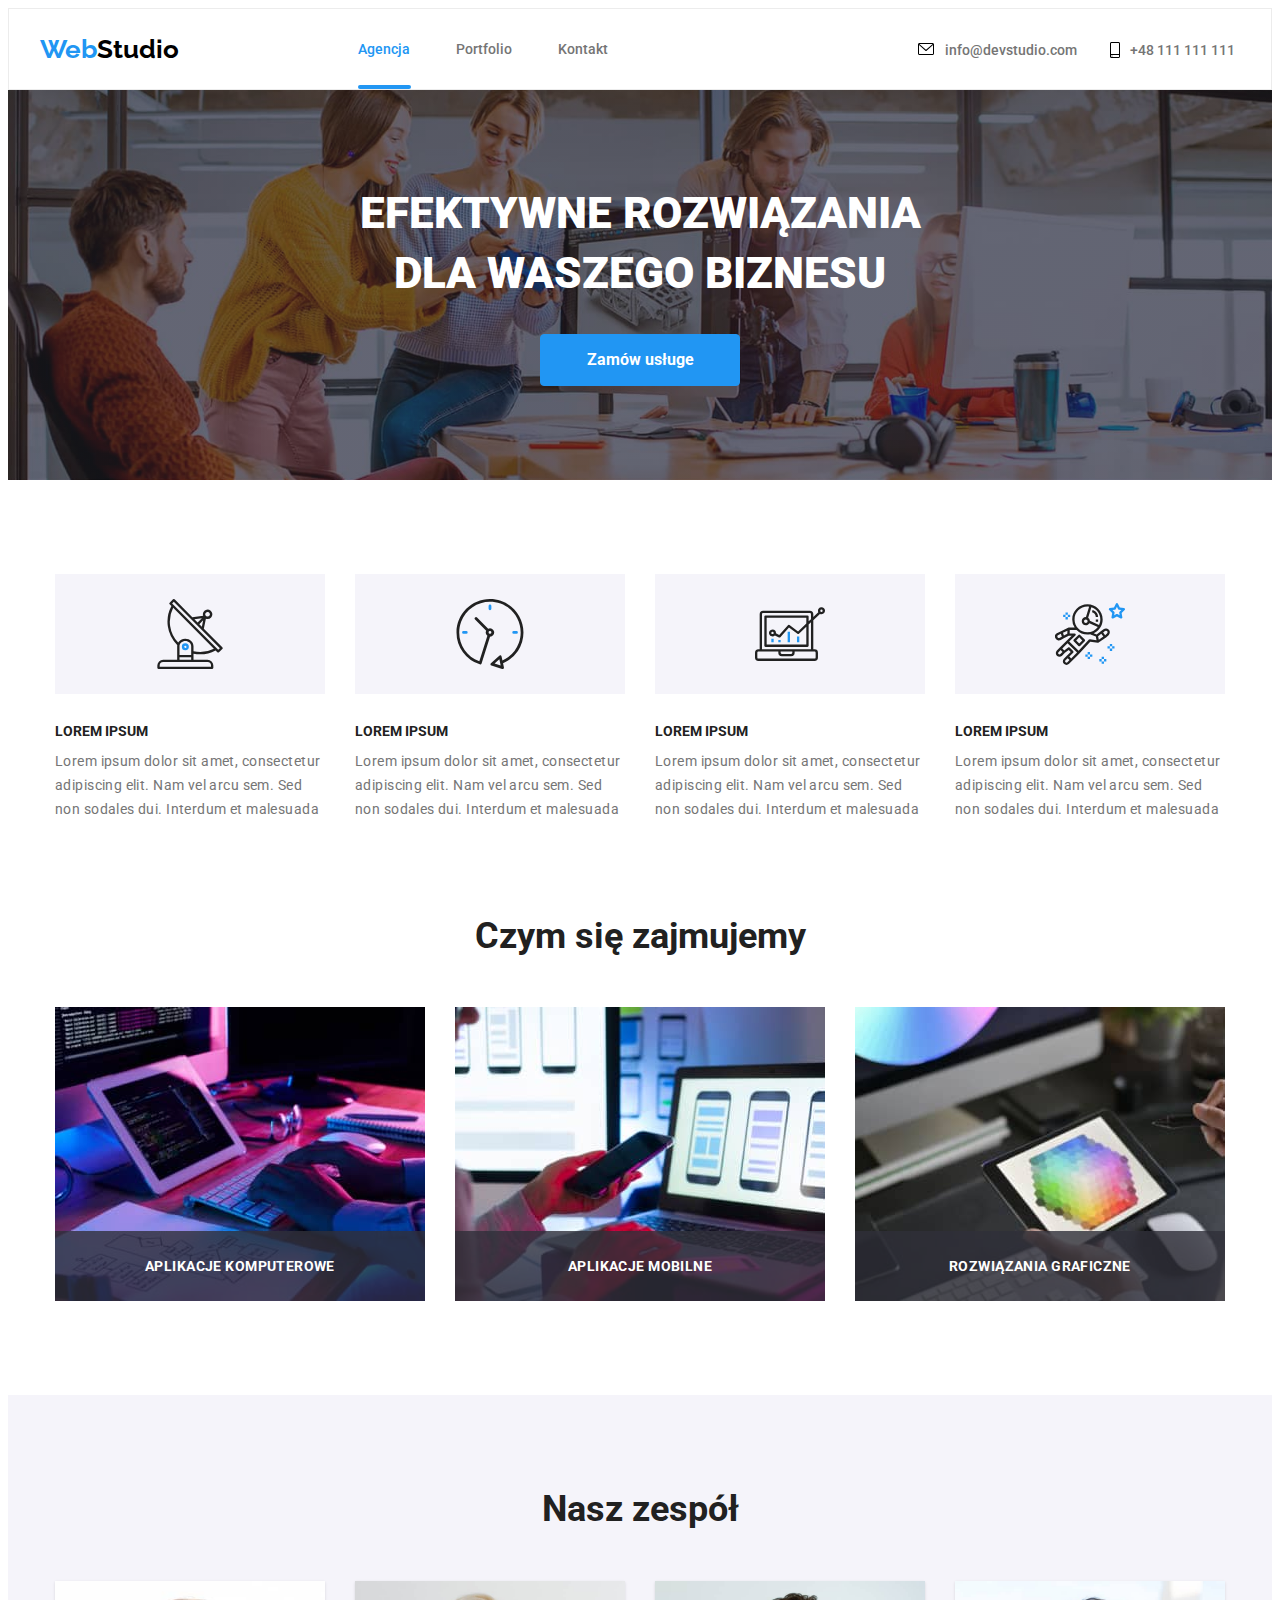
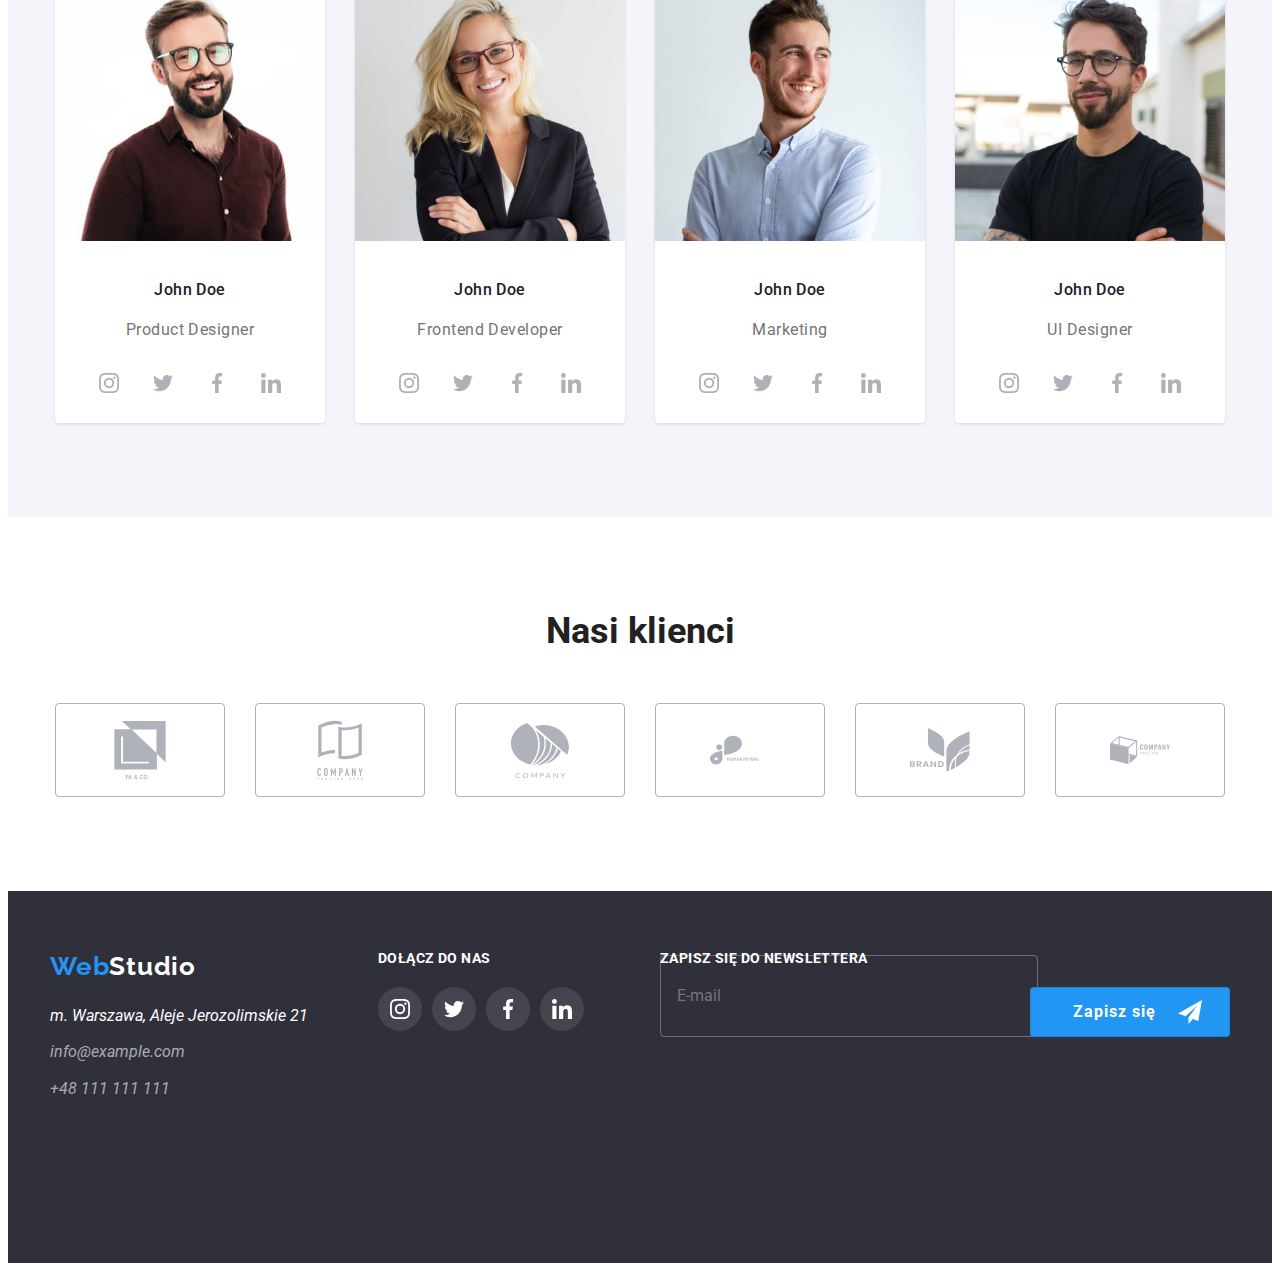
==== commit f61eaf62: "bem - main end" ====
--- a/index.html
+++ b/index.html
@@ -20,37 +20,43 @@
   </head>
 
   <body>
-    <header class="header-box">
-      <div class="header container">
+    <header class="header">
+      <div class="header__logo container">
         <a href="./index.html"
-          ><span class="logo-web-top">Web</span
-          ><span class="logo-studio-top">Studio</span></a
+          ><span class="header__logo-web-top">Web</span
+          ><span class="header__logo-studio-top">Studio</span></a
         >
         <nav>
-          <ul class="navigation-links">
+          <ul class="navigation">
             <li>
-              <a class="agency-nav is-active" href="./index.html">Agencja</a>
+              <a class="navigation__agency-nav is-active" href="./index.html"
+                >Agencja</a
+              >
             </li>
             <li>
-              <a class="portfolio-nav is-hidden" href="./portfolio.html"
+              <a
+                class="navigation__portfolio-nav is-hidden"
+                href="./portfolio.html"
                 >Portfolio</a
               >
             </li>
-            <li><a class="contact-nav is-hidden" href="#">Kontakt</a></li>
+            <li>
+              <a class="navigation__contact-nav is-hidden" href="#">Kontakt</a>
+            </li>
           </ul>
         </nav>
         <ul class="contact">
-          <li class="mail-area">
+          <li class="contact__mail-area">
             <a href="mailto:info@devstudio.com">
-              <svg class="svg-contact-mail">
+              <svg class="contact__svg-mail">
                 <use href="./images/icons.svg#icon-envelope"></use>
               </svg>
               info@devstudio.com</a
             >
           </li>
-          <li class="phone-area">
+          <li class="contact__phone-area">
             <a href="tel:+48111111111">
-              <svg class="svg-contact-phone">
+              <svg class="contact__svg-phone">
                 <use href="./images/icons.svg#icon-smartphone"></use>
               </svg>
               +48 111 111 111</a
@@ -61,248 +67,235 @@
     </header>
 
     <main>
-      <section class="main-section-background">
+      <section class="main-section">
         <div class="container">
-          <h1 class="title-main container">
+          <h1 class="main-section__title container">
             EFEKTYWNE ROZWIĄZANIA
             <br />DLA WASZEGO BIZNESU
           </h1>
-          <button
-            class="main-button heigh-button"
-            type="button"
-            data-modal-open
-          >
+          <button class="main-button" type="button" data-modal-open>
             Zamów usługe
           </button>
         </div>
       </section>
-      <section class="lorem-section-area">
-        <ul class="lorem-list">
-          <li class="lorem-area">
-            <div class="svg-lorem-cards">
-              <svg class="svg-lorem-images">
+
+      <section class="loremSection">
+        <ul class="loremSection__list">
+          <li class="loremSection__area">
+            <div class="loremSection__cards">
+              <svg class="loremSection__images">
                 <use href="./images/icons.svg#icon-antenna1"></use>
               </svg>
             </div>
-            <h3 class="title-about">LOREM IPSUM</h3>
-            <p class="text-about">
+            <h3 class="loremSection__title">LOREM IPSUM</h3>
+            <p class="loremSection__text">
               Lorem ipsum dolor sit amet, consectetur adipiscing elit. Nam vel
               arcu sem. Sed non sodales dui. Interdum et malesuada
             </p>
           </li>
-          <li class="lorem-area">
-            <div class="svg-lorem-cards">
-              <svg class="svg-lorem-images">
+          <li class="loremSection__area">
+            <div class="loremSection__cards">
+              <svg class="loremSection__images">
                 <use href="./images/icons.svg#icon-clock1"></use>
               </svg>
             </div>
-            <h3 class="title-about">LOREM IPSUM</h3>
-            <p class="text-about">
+            <h3 class="loremSection__title">LOREM IPSUM</h3>
+            <p class="loremSection__text">
               Lorem ipsum dolor sit amet, consectetur adipiscing elit. Nam vel
               arcu sem. Sed non sodales dui. Interdum et malesuada
             </p>
           </li>
-          <li class="lorem-area">
-            <div class="svg-lorem-cards">
-              <svg class="svg-lorem-images">
+          <li class="loremSection__area">
+            <div class="loremSection__cards">
+              <svg class="loremSection__images">
                 <use href="./images/icons.svg#icon-diagram1"></use>
               </svg>
             </div>
-            <h3 class="title-about">LOREM IPSUM</h3>
-            <p class="text-about">
+            <h3 class="loremSection__title">LOREM IPSUM</h3>
+            <p class="loremSection__text">
               Lorem ipsum dolor sit amet, consectetur adipiscing elit. Nam vel
               arcu sem. Sed non sodales dui. Interdum et malesuada
             </p>
           </li>
-          <li class="lorem-area">
-            <div class="svg-lorem-cards">
-              <svg class="svg-lorem-images">
+          <li class="loremSection__area">
+            <div class="loremSection__cards">
+              <svg class="loremSection__images">
                 <use href="./images/icons.svg#icon-astronaut1"></use>
               </svg>
             </div>
-            <h3 class="title-about">LOREM IPSUM</h3>
-            <p class="text-about">
+            <h3 class="loremSection__title">LOREM IPSUM</h3>
+            <p class="loremSection__text">
               Lorem ipsum dolor sit amet, consectetur adipiscing elit. Nam vel
               arcu sem. Sed non sodales dui. Interdum et malesuada
             </p>
           </li>
         </ul>
       </section>
-      <section class="image-section">
-        <h2 class="image-title">Czym się zajmujemy</h2>
-        <ul class="link-container">
-          <li class="image-title-item">
-            <img
-              src="images/box1.jpg"
-              alt="Tablet oraz rece na klawiaturze"
-              width="370"
-              height="294"
-            />
-            <p class="image-title-overtext">Aplikacje komputerowe</p>
-          </li>
-          <li class="image-title-item">
+
+      <section class="whatWeDo">
+        <h2 class="whatWeDo__title">Czym się zajmujemy</h2>
+        <ul class="whatWeDo__list">
+          <li class="whatWeDo__item">
+            <img src="images/box1.jpg" alt="Tablet oraz rece na klawiaturze" />
+            <p class="whatWeDo__overtext">Aplikacje komputerowe</p>
+          </li>
+          <li class="whatWeDo__item">
             <img
               src="images/box2.jpg"
               alt="Laptop i telefon trzymany w dloni"
-              width="370"
-              height="294"
             />
-            <p class="image-title-overtext">Aplikacje mobilne</p>
-          </li>
-          <li class="image-title-item">
-            <img
-              src="images/box3.jpg"
-              alt="Paleta kolorow w tablecie"
-              width="370"
-              height="294"
-            />
-            <p class="image-title-overtext">Rozwiązania graficzne</p>
+            <p class="whatWeDo__overtext">Aplikacje mobilne</p>
+          </li>
+          <li class="whatWeDo__item">
+            <img src="images/box3.jpg" alt="Paleta kolorow w tablecie" />
+            <p class="whatWeDo__overtext">Rozwiązania graficzne</p>
           </li>
         </ul>
       </section>
-      <section class="teamcard-section-background">
-        <h2 class="teamcard-title">Nasz zespół</h2>
-        <div class="teamcard-section">
-          <ul class="teamcard-list">
-            <li class="teamcard-cards">
-              <figure class="teamcard-figure">
+
+      <section class="teamcard">
+        <h2 class="teamcard__title">Nasz zespół</h2>
+        <div class="teamcard__section">
+          <ul class="teamcard__list">
+            <li class="teamcard__cards">
+              <figure class="teamcard__figure">
                 <img
                   src="images/teamcard1.jpg"
                   alt="Mezczyzna z broda w okularach"
                   width="270"
                   height="260"
                 />
-                <figcaption class="team-caption">
-                  <p class="upper-caption">John Doe</p>
-                  <p class="lower-caption">Product Designer</p>
+                <figcaption class="teamcard__caption">
+                  <p class="teamcard__card-title">John Doe</p>
+                  <p class="teamcard__card-text">Product Designer</p>
                 </figcaption>
               </figure>
-              <div class="svg-teamcard-sl">
-                <div class="teamcard-sl-box">
-                  <svg class="svg-teamcard-sl-item">
+              <div class="teamcard__social-area">
+                <div class="teamcard__social-box">
+                  <svg class="teamcard__social-item">
                     <use href="./images/icons.svg#icon-instagram2"></use>
                   </svg>
                 </div>
-                <div class="teamcard-sl-box">
-                  <svg class="svg-teamcard-sl-item">
+                <div class="teamcard__social-box">
+                  <svg class="teamcard__social-item">
                     <use href="./images/icons.svg#icon-twitter1"></use>
                   </svg>
                 </div>
-                <div class="teamcard-sl-box">
-                  <svg class="svg-teamcard-sl-item">
+                <div class="teamcard__social-box">
+                  <svg class="teamcard__social-item">
                     <use href="./images/icons.svg#icon-facebook1"></use>
                   </svg>
                 </div>
-                <div class="teamcard-sl-box">
-                  <svg class="svg-teamcard-sl-item">
+                <div class="teamcard__social-box">
+                  <svg class="teamcard__social-item">
                     <use href="./images/icons.svg#icon-linkedin1"></use>
                   </svg>
                 </div>
               </div>
             </li>
-            <li class="teamcard-cards">
-              <figure class="teamcard-figure">
+            <li class="teamcard__cards">
+              <figure class="teamcard__figure">
                 <img
                   src="images/teamcard2.jpg"
                   alt="Blondynka w okularach"
                   width="270"
                   height="260"
                 />
-                <figcaption class="team-caption">
-                  <p class="upper-caption">John Doe</p>
-                  <p class="lower-caption">Frontend Developer</p>
+                <figcaption class="teamcard__caption">
+                  <p class="teamcard__card-title">John Doe</p>
+                  <p class="teamcard__card-text">Frontend Developer</p>
                 </figcaption>
               </figure>
-              <div class="svg-teamcard-sl">
-                <div class="teamcard-sl-box">
-                  <svg class="svg-teamcard-sl-item">
+              <div class="teamcard__social-area">
+                <div class="teamcard__social-box">
+                  <svg class="teamcard__social-item">
                     <use href="./images/icons.svg#icon-instagram2"></use>
                   </svg>
                 </div>
-                <div class="teamcard-sl-box">
-                  <svg class="svg-teamcard-sl-item">
+                <div class="teamcard__social-box">
+                  <svg class="teamcard__social-item">
                     <use href="./images/icons.svg#icon-twitter1"></use>
                   </svg>
                 </div>
-                <div class="teamcard-sl-box">
-                  <svg class="svg-teamcard-sl-item">
+                <div class="teamcard__social-box">
+                  <svg class="teamcard__social-item">
                     <use href="./images/icons.svg#icon-facebook1"></use>
                   </svg>
                 </div>
-                <div class="teamcard-sl-box">
-                  <svg class="svg-teamcard-sl-item">
+                <div class="teamcard__social-box">
+                  <svg class="teamcard__social-item">
                     <use href="./images/icons.svg#icon-linkedin1"></use>
                   </svg>
                 </div>
               </div>
             </li>
-            <li class="teamcard-cards">
-              <figure class="teamcard-figure">
+            <li class="teamcard__cards">
+              <figure class="teamcard__figure">
                 <img
                   src="images/teamcard3.jpg"
                   alt="Usmiechniety mezczyzna"
                   width="270"
                   height="260"
                 />
-                <figcaption class="team-caption">
-                  <p class="upper-caption">John Doe</p>
-                  <p class="lower-caption">Marketing</p>
+                <figcaption class="teamcard__caption">
+                  <p class="teamcard__card-title">John Doe</p>
+                  <p class="teamcard__card-text">Marketing</p>
                 </figcaption>
               </figure>
-              <div class="svg-teamcard-sl">
-                <div class="teamcard-sl-box">
-                  <svg class="svg-teamcard-sl-item">
+              <div class="teamcard__social-area">
+                <div class="teamcard__social-box">
+                  <svg class="teamcard__social-item">
                     <use href="./images/icons.svg#icon-instagram2"></use>
                   </svg>
                 </div>
-                <div class="teamcard-sl-box">
-                  <svg class="svg-teamcard-sl-item">
+                <div class="teamcard__social-box">
+                  <svg class="teamcard__social-item">
                     <use href="./images/icons.svg#icon-twitter1"></use>
                   </svg>
                 </div>
-                <div class="teamcard-sl-box">
-                  <svg class="svg-teamcard-sl-item">
+                <div class="teamcard__social-box">
+                  <svg class="teamcard__social-item">
                     <use href="./images/icons.svg#icon-facebook1"></use>
                   </svg>
                 </div>
-                <div class="teamcard-sl-box">
-                  <svg class="svg-teamcard-sl-item">
+                <div class="teamcard__social-box">
+                  <svg class="teamcard__social-item">
                     <use href="./images/icons.svg#icon-linkedin1"></use>
                   </svg>
                 </div>
               </div>
             </li>
-            <li class="teamcard-cards">
-              <figure class="teamcard-figure">
+            <li class="teamcard__cards">
+              <figure class="teamcard__figure">
                 <img
                   src="images/teamcard4.jpg"
                   alt="Mezczyzna z broda w okularach"
                   width="270"
                   height="260"
                 />
-                <figcaption class="team-caption">
-                  <p class="upper-caption">John Doe</p>
-                  <p class="lower-caption">UI Designer</p>
+                <figcaption class="teamcard__caption">
+                  <p class="teamcard__card-title">John Doe</p>
+                  <p class="teamcard__card-text">UI Designer</p>
                 </figcaption>
               </figure>
-              <div class="svg-teamcard-sl">
-                <div class="teamcard-sl-box">
-                  <svg class="svg-teamcard-sl-item">
+              <div class="teamcard__social-area">
+                <div class="teamcard__social-box">
+                  <svg class="teamcard__social-item">
                     <use href="./images/icons.svg#icon-instagram2"></use>
                   </svg>
                 </div>
-                <div class="teamcard-sl-box">
-                  <svg class="svg-teamcard-sl-item">
+                <div class="teamcard__social-box">
+                  <svg class="teamcard__social-item">
                     <use href="./images/icons.svg#icon-twitter1"></use>
                   </svg>
                 </div>
-                <div class="teamcard-sl-box">
-                  <svg class="svg-teamcard-sl-item">
+                <div class="teamcard__social-box">
+                  <svg class="teamcard__social-item">
                     <use href="./images/icons.svg#icon-facebook1"></use>
                   </svg>
                 </div>
-                <div class="teamcard-sl-box">
-                  <svg class="svg-teamcard-sl-item">
+                <div class="teamcard__social-box">
+                  <svg class="teamcard__social-item">
                     <use href="./images/icons.svg#icon-linkedin1"></use>
                   </svg>
                 </div>
@@ -311,42 +304,44 @@
           </ul>
         </div>
       </section>
-      <section class="clients-section">
-        <h2 class="clients-title">Nasi klienci</h2>
-        <div class="clients-image-box">
-          <div class="clients-image-card">
-            <svg class="clients-image">
+
+      <section class="clientsSection">
+        <h2 class="clientsSection__title">Nasi klienci</h2>
+        <div class="clientsSection__image-box">
+          <div class="clientsSection__image-card">
+            <svg class="clientsSection__image">
               <use href="./images/icons.svg#icon-company1"></use>
             </svg>
           </div>
-          <div class="clients-image-card">
-            <svg class="clients-image">
+          <div class="clientsSection__image-card">
+            <svg class="clientsSection__image">
               <use href="./images/icons.svg#icon-company2"></use>
             </svg>
           </div>
-          <div class="clients-image-card">
-            <svg class="clients-image">
+          <div class="clientsSection__image-card">
+            <svg class="clientsSection__image">
               <use href="./images/icons.svg#icon-company3"></use>
             </svg>
           </div>
-          <div class="clients-image-card">
-            <svg class="clients-image">
+          <div class="clientsSection__image-card">
+            <svg class="clientsSection__image">
               <use href="./images/icons.svg#icon-company4"></use>
             </svg>
           </div>
-          <div class="clients-image-card">
-            <svg class="clients-image">
+          <div class="clientsSection__image-card">
+            <svg class="clientsSection__image">
               <use href="./images/icons.svg#icon-company5"></use>
             </svg>
           </div>
-          <div class="clients-image-card">
-            <svg class="clients-image">
+          <div class="clientsSection__image-card">
+            <svg class="clientsSection__image">
               <use href="./images/icons.svg#icon-company6"></use>
             </svg>
           </div>
         </div>
       </section>
     </main>
+    
     <footer>
       <div class="whole-footer">
         <div class="footer-area">
--- a/css/styles.css
+++ b/css/styles.css
@@ -44,26 +44,26 @@
   list-style-type: none;
 }
 /* logo top*/
-.logo-web-top,
-.logo-studio-top {
+.header__logo-web-top,
+.header__logo-studio-top {
   font-family: "Raleway";
   font-size: 26px;
   font-weight: 700;
   line-height: 1.19;
   letter-spacing: 0.03;
 }
-.logo-studio-top {
+.header__logo-studio-top {
   color: var(--logo-black);
 }
 
-.logo-web-top {
+.header__logo-web-top {
   color: var(--selection-color);
 }
 
 /* end - logo top */
 
 /* header */
-.header-box {
+.header {
   display: flex;
   align-items: center;
   justify-content: center;
@@ -75,11 +75,11 @@
   border: 1px solid #ececec;
 }
 
-.header.container > a {
+.header__logo.container > a {
   text-decoration: none;
 }
 
-.header.container {
+.header__logo.container {
   display: flex;
   align-items: center;
   margin-left: 0px;
@@ -88,7 +88,7 @@
 
 /* end - header */
 /* navigation menu */
-.navigation-links {
+.navigation {
   position: relative;
   font-size: 14px;
   font-weight: 500;
@@ -101,7 +101,7 @@
   position: relati;
 }
 
-.navigation-links a {
+.navigation a {
   color: var(--text-color);
   text-decoration: none;
   font-size: 14px;
@@ -114,14 +114,14 @@
   transition-timing-function: cubic-bezier(0.4, 0, 0.2, 1);
 }
 
-.navigation-links a:hover,
-.navigation-links a:focus,
-.navigation-links a:active {
+.navigation a:hover,
+.navigation a:focus,
+.navigation a:active {
   color: var(--selection-color);
 }
-.navigation-links a:hover::after,
-.navigation-links a:focus::after,
-.navigation-links a:active::after {
+.navigation a:hover::after,
+.navigation a:focus::after,
+.navigation a:active::after {
   color: var(--selection-color);
   position: absolute;
   display: inline-block;
@@ -134,10 +134,10 @@
   background-color: var(--selection-color);
 }
 /* agency active */
-.agency-nav.is-active {
+.navigation__agency-nav.is-active {
   color: var(--selection-color);
 }
-.agency-nav.is-active::after {
+.navigation__agency-nav.is-active::after {
   color: var(--selection-color);
   position: absolute;
   display: inline-block;
@@ -151,10 +151,10 @@
 }
 /* agency end */
 /* portfolio active */
-.portfolio-nav.is-active {
+.navigation__portfolio-nav.is-active {
   color: var(--selection-color);
 }
-.portfolio-nav.is-active::after {
+.navigation__portfolio-nav.is-active::after {
   color: var(--selection-color);
   position: absolute;
   display: inline-block;
@@ -167,13 +167,8 @@
   background-color: var(--selection-color);
 }
 
-.navigation-links > li {
+.navigation > li {
   list-style-type: none;
-}
-
-nav a {
-  color: var(--main-text-color);
-  text-decoration: none;
 }
 
 .contact {
@@ -205,9 +200,11 @@
   color: var(--selection-color);
   fill: var(--selection-color);
 }
-
-/* obrazy svg */
-.svg-contact-mail {
+.contact__mail-area {
+  width: 135px;
+}
+
+.contact__svg-mail {
   display: inline-block;
   width: 22px;
   height: 16px;
@@ -215,13 +212,10 @@
   left: 10px;
   bottom: 2px;
 }
-.mail-area {
-  width: 135px;
-}
-.phone-area {
+.contact__phone-area {
   width: 110px;
 }
-.svg-contact-phone {
+.contact__svg-phone {
   display: inline-block;
   align-self: center;
   width: 20px;
@@ -234,7 +228,28 @@
 /* end-navigation menu */
 
 /* main */
-.title-main.container {
+
+.main-section {
+  display: flex;
+  justify-content: center;
+  align-items: center;
+  margin-right: auto;
+  margin-left: auto;
+  max-height: auto;
+  text-align: center;
+  background-image: linear-gradient(
+      rgba(47, 48, 58, 0.4) 0%,
+      rgba(47, 48, 58, 0.4) 0%
+    ),
+    url(../images/main.jpg);
+  background-repeat: no-repeat;
+  background-position: center;
+  background-size: cover;
+  max-width: 1600px;
+  max-height: 600px;
+}
+
+.main-section__title.container {
   display: flex;
   justify-content: center;
   margin: 0px;
@@ -249,30 +264,7 @@
   width: auto;
 }
 
-.main-section-background {
-  display: flex;
-  justify-content: center;
-  align-items: center;
-  margin-right: auto;
-  margin-left: auto;
-  max-height: auto;
-  max-width: 1600px;
-  text-align: center;
-}
-.main-section-background {
-  background-image: linear-gradient(
-      rgba(47, 48, 58, 0.4) 0%,
-      rgba(47, 48, 58, 0.4) 0%
-    ),
-    url(../images/main.jpg);
-  background-repeat: no-repeat;
-  background-position: center;
-  background-size: cover;
-  max-width: 1600px;
-  max-height: auto;
-}
-
-.main-button.heigh-button {
+.main-button {
   font-weight: 700;
   line-height: 1.88;
   letter-spacing: 0.06;
@@ -284,21 +276,50 @@
   border: 1px solid #2196f3;
   color: var(--main-white);
   background-color: var(--selection-color);
-  transition-property: box-shadow;
-  transition-duration: 250ms;
-  transition-timing-function: cubic-bezier(0.4, 0, 0.2, 1);
 }
 .main-button:hover,
 .main-button:focus,
 .main-button:active {
-  box-shadow: 0px 4px 4px 0px #00000040;
   cursor: pointer;
 }
 
-/* end - main */
+/* end - background image section */
 
 /* section lorem */
-.title-about {
+
+.loremSection .container {
+  display: flex;
+  justify-content: center;
+  padding-bottom: 0px;
+}
+.loremSection__list {
+  display: flex;
+  justify-content: center;
+  margin-left: auto;
+  margin-right: auto;
+  list-style-type: none;
+  padding-left: 0px;
+  width: 1170px;
+  height: auto;
+}
+.loremSection__area {
+  width: 270px;
+  height: auto;
+}
+.loremSection__cards {
+  display: flex;
+  justify-content: center;
+  align-items: center;
+  width: 270px;
+  height: 120px;
+  margin-bottom: 30px;
+  background-color: var(--teamsectionbackgroundn-color);
+}
+.loremSection__images {
+  width: 70px;
+  height: 70px;
+}
+.loremSection__title {
   font-size: 14px;
   font-weight: 700;
   line-height: 1.14;
@@ -312,17 +333,7 @@
   padding-left: 0px;
   padding-right: 0px;
 }
-
-.lorem-section-area .container {
-  display: flex;
-  justify-content: center;
-  padding-bottom: 0px;
-}
-.lorem-area {
-  width: 270px;
-  height: auto;
-}
-.lorem-area > .text-about {
+.loremSection__text {
   font-size: 14px;
   line-height: 1.71;
   letter-spacing: 0.03em;
@@ -331,44 +342,20 @@
   text-align: left;
   width: 270px;
 }
-.lorem-area:not(:last-child) {
+.loremSection__area:not(:last-child) {
   margin-right: 30px;
 }
 
-.lorem-list {
-  display: flex;
-  justify-content: center;
-  margin-left: auto;
-  margin-right: auto;
-  list-style-type: none;
-  padding-left: 0px;
-  width: 1170px;
-  height: auto;
-}
-/* lorem images */
-.svg-lorem-cards {
-  display: flex;
-  justify-content: center;
-  align-items: center;
-  width: 270px;
-  height: 120px;
-  margin-bottom: 30px;
-  background-color: var(--teamsectionbackgroundn-color);
-}
-.svg-lorem-images {
-  width: 70px;
-  height: 70px;
-}
 /* end - lorem section */
 
-/* image section */
-.image-section {
+/* whatwedo section */
+.whatWeDo {
   justify-content: center;
   display: block;
   padding-top: 0px;
 }
 
-.image-title {
+.whatWeDo__title {
   display: block;
   justify-content: center;
   width: auto;
@@ -380,14 +367,25 @@
   margin-bottom: 50px;
   color: var(--bodytext-color);
 }
-.image-title-item {
+.whatWeDo__list {
+  display: flex;
+  gap: 30px;
+  justify-content: center;
+  margin-right: 0px;
+  margin-left: 0px;
+  list-style-type: none;
+  padding-left: 0px;
+}
+
+.whatWeDo__item {
   max-width: 100%;
   height: auto;
   position: relative;
   overflow: hidden;
   height: 294px;
-}
-.image-title-item .image-title-overtext {
+  width: 370px;
+}
+.whatWeDo__overtext {
   bottom: 0px;
   display: flex;
   position: absolute;
@@ -403,37 +401,17 @@
   line-height: 0.07;
   letter-spacing: 0.03em;
 }
-.link-container {
-  display: flex;
-  gap: 30px;
-  justify-content: center;
-  margin-right: 0px;
-  margin-left: 0px;
-  list-style-type: none;
-  padding-left: 0px;
-}
-
-.image-section.container {
-  margin: 0px;
-  width: 1170px;
-}
-
-/* end - image section */
+
+/* end - whatwedo section */
+
 /* teamcard section */
-.teamcard-section-background {
+.teamcard {
   width: auto;
   display: block;
   background-color: var(--teamsectionbackgroundn-color);
 }
 
-.teamcard-section {
-  display: block;
-  justify-content: center;
-  align-items: center;
-  margin: auto;
-}
-
-.teamcard-title {
+.teamcard__title {
   display: flex;
   justify-content: center;
   font-size: 36px;
@@ -442,36 +420,59 @@
   letter-spacing: 0.03;
   margin-bottom: 50px;
 }
-
-.teamcard-figure {
-  justify-content: center;
+.teamcard__section {
   display: block;
-  width: 270px;
-  height: auto;
-  margin: 0px;
-}
-.teamcard-cards {
+  justify-content: center;
+  align-items: center;
+  margin: auto;
+}
+
+.teamcard__list {
+  display: flex;
+  gap: 30px;
+  justify-content: center;
+  padding-left: 0px;
+  width: auto;
+}
+
+.teamcard__cards {
   background-color: var(--main-white);
   border-bottom-left-radius: 4px;
   border-bottom-right-radius: 4px;
   box-shadow: 0px 2px 1px 0px rgba(0, 0, 0, 0.2);
   box-shadow: 0px 1px 1px 0px rgba(0, 0, 0, 0.14);
   box-shadow: 0px 1px 3px 0px rgba(0, 0, 0, 0.12);
-}
-.teamcard-list > li {
   list-style-type: none;
 }
 
-.teamcard-list {
-  display: flex;
-  gap: 30px;
-  justify-content: center;
-  padding-left: 0px;
-  width: auto;
-}
-
-/* svg-teamcard */
-.svg-teamcard-sl {
+.teamcard__figure {
+  justify-content: center;
+  display: block;
+  margin: 0px;
+}
+.teamcard__caption {
+  display: block;
+  padding-top: 30px;
+  text-align: center;
+}
+.teamcard__card-title {
+  text-align: center;
+  font-weight: 500;
+  line-height: 1.88;
+  letter-spacing: 0.03em;
+  color: var(--bodytext-color);
+}
+.teamcard__card-text {
+  text-align: center;
+  font-weight: 400;
+  line-height: 1.88;
+  letter-spacing: 0.03em;
+  margin-top: 10px;
+  margin-bottom: 16px;
+  color: var(--text-color);
+}
+
+.teamcard__social-area {
   display: flex;
   margin-left: auto;
   margin-right: auto;
@@ -480,10 +481,10 @@
   width: 206px;
   height: auto;
 }
-.svg-teamcard-sl > .teamcard-sl-box:not(:last-child) {
+.teamcard__social-area > .teamcard__social-box:not(:last-child) {
   margin-right: 10px;
 }
-.teamcard-sl-box {
+.teamcard__social-box {
   display: flex;
   align-items: center;
   justify-content: center;
@@ -498,28 +499,29 @@
   transition-duration: 250ms;
   transition-timing-function: cubic-bezier(0.4, 0, 0.2, 1);
 }
-.teamcard-sl-box:hover,
-.teamcard-sl-box:focus,
-.teamcard-sl-box:active {
+
+.teamcard__social-item {
+  width: 20px;
+  height: 20px;
+}
+.teamcard__social-box:hover,
+.teamcard__social-box:focus,
+.teamcard__social-box:active {
   background-color: var(--selection-color);
   border-radius: 50%;
   fill: var(--main-white);
   box-shadow: 0px 4px 4px 0px #00000040;
   cursor: pointer;
 }
-.svg-teamcard-sl-item {
-  width: 20px;
-  height: 20px;
-}
 /* client- section */
-.clients-section {
+.clientsSection {
   display: block;
   margin-left: auto;
   margin-right: auto;
   padding-top: 94px;
   padding-bottom: 94px;
 }
-.clients-title {
+.clientsSection__title {
   text-align: center;
   font-size: 36px;
   font-weight: 700;
@@ -527,7 +529,7 @@
   letter-spacing: 0.03;
   margin-bottom: 50px;
 }
-.clients-image-box {
+.clientsSection__image-box {
   display: flex;
   justify-content: center;
   width: 1170px;
@@ -536,10 +538,10 @@
   margin-right: auto;
   fill: var(--svg-icons-color);
 }
-.clients-image-card:not(:last-child) {
+.clientsSection__image-card:not(:last-child) {
   margin-right: 30px;
 }
-.clients-image-card {
+.clientsSection__image-card {
   display: flex;
   justify-content: center;
   align-items: center;
@@ -551,46 +553,23 @@
   transition-duration: 250ms;
   transition-timing-function: cubic-bezier(0.4, 0, 0.2, 1);
 }
-.clients-image-card:hover,
-.clients-image-card:focus,
-.clients-image-card:active {
+.clientsSection__image-card:hover,
+.clientsSection__image-card:focus,
+.clientsSection__image-card:active {
   border: 1px solid #2196f3;
   fill: var(--selection-color);
   box-shadow: 0px 4px 4px 0px #00000040;
   cursor: pointer;
 }
 
-.clients-image {
+.clientsSection__image {
   width: 106px;
   height: 60px;
 }
 
 /* end - clients section */
 /* team - section */
-.team-caption > .upper-caption {
-  justify-content: center;
-  font-weight: 500;
-  font-size: 16px;
-  margin-bottom: 10px;
-  line-height: 1.19;
-  margin-left: 0px;
-  margin-right: 0px;
-  letter-spacing: 0.03;
-  color: var(--bodytext-color);
-}
-
-.team-caption {
-  display: block;
-  padding-top: 30px;
-  text-align: center;
-}
-
-.team-caption + .lower-caption {
-  font-size: 14px;
-  color: var(--lower-caption-color);
-  line-height: 1.46;
-  letter-spacing: 0.03;
-}
+
 /* end- teamcard section */
 /* footer */
 /* logo-bottom */
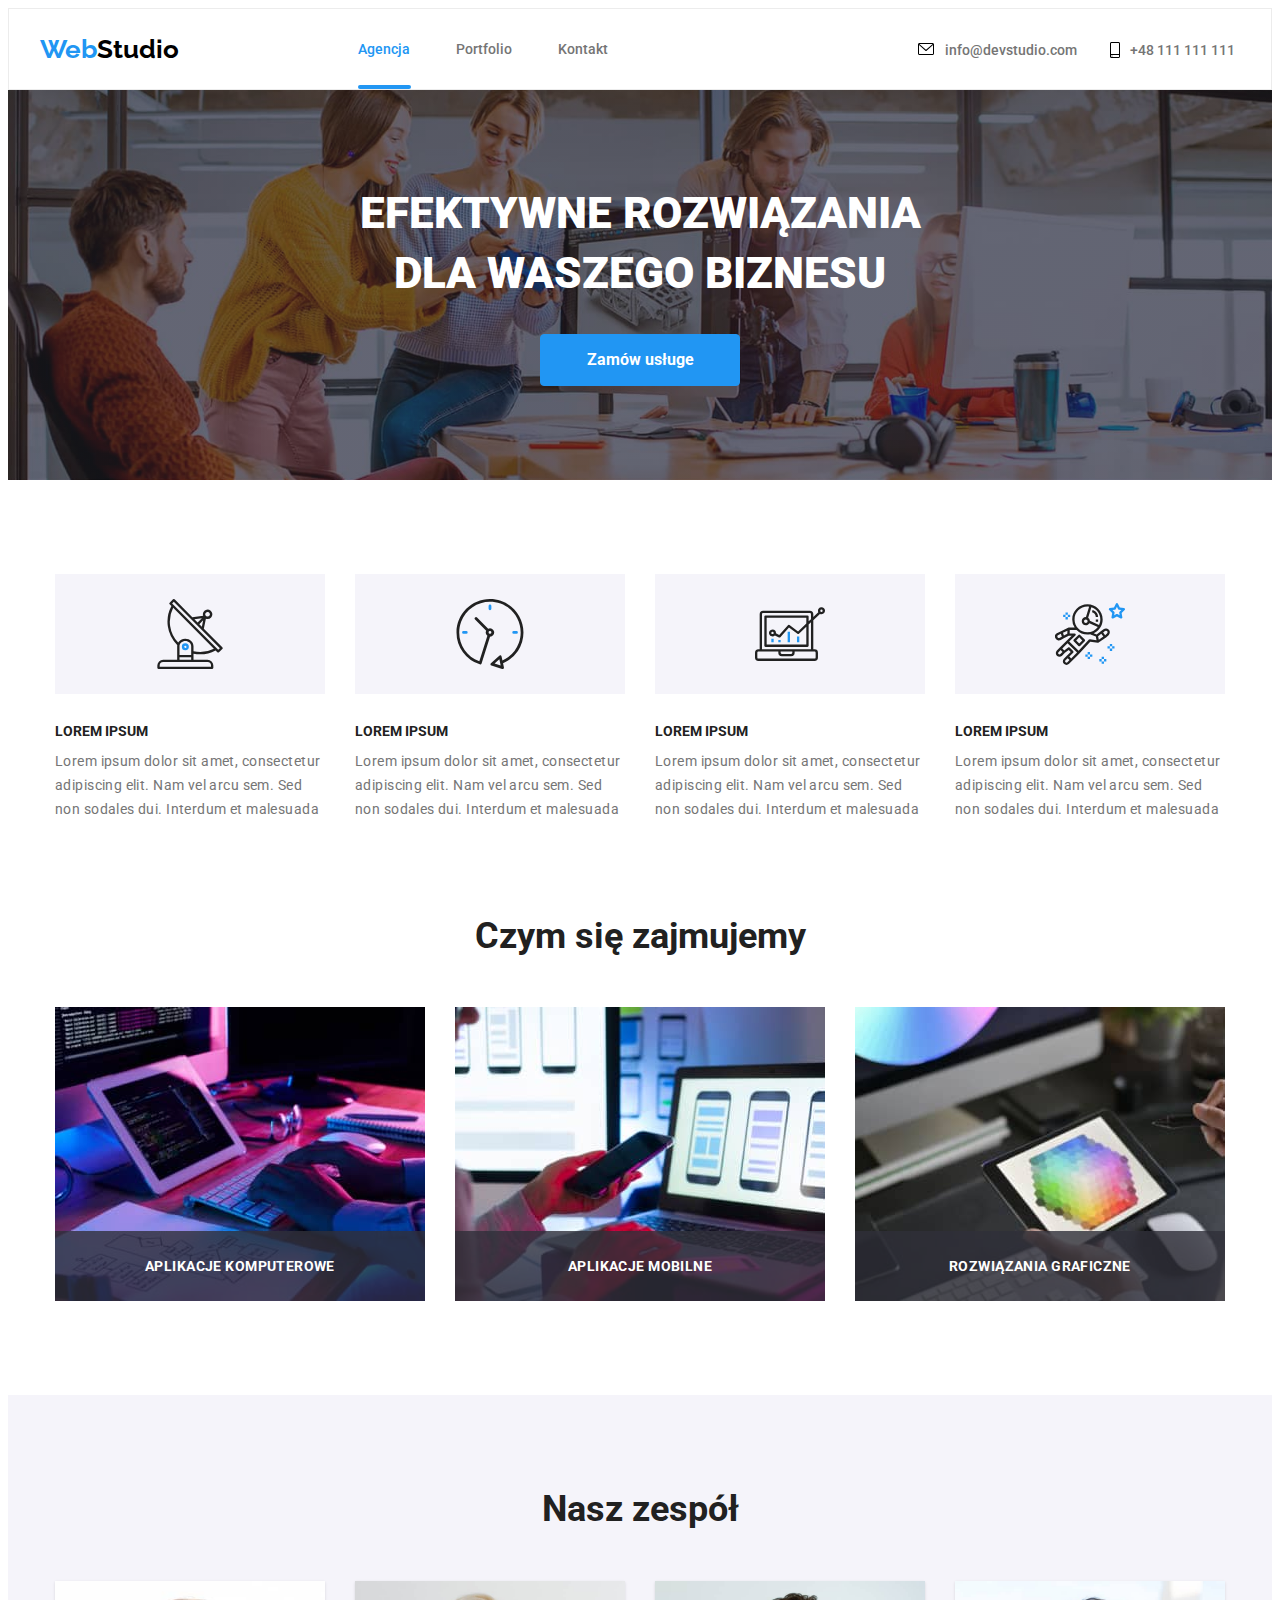
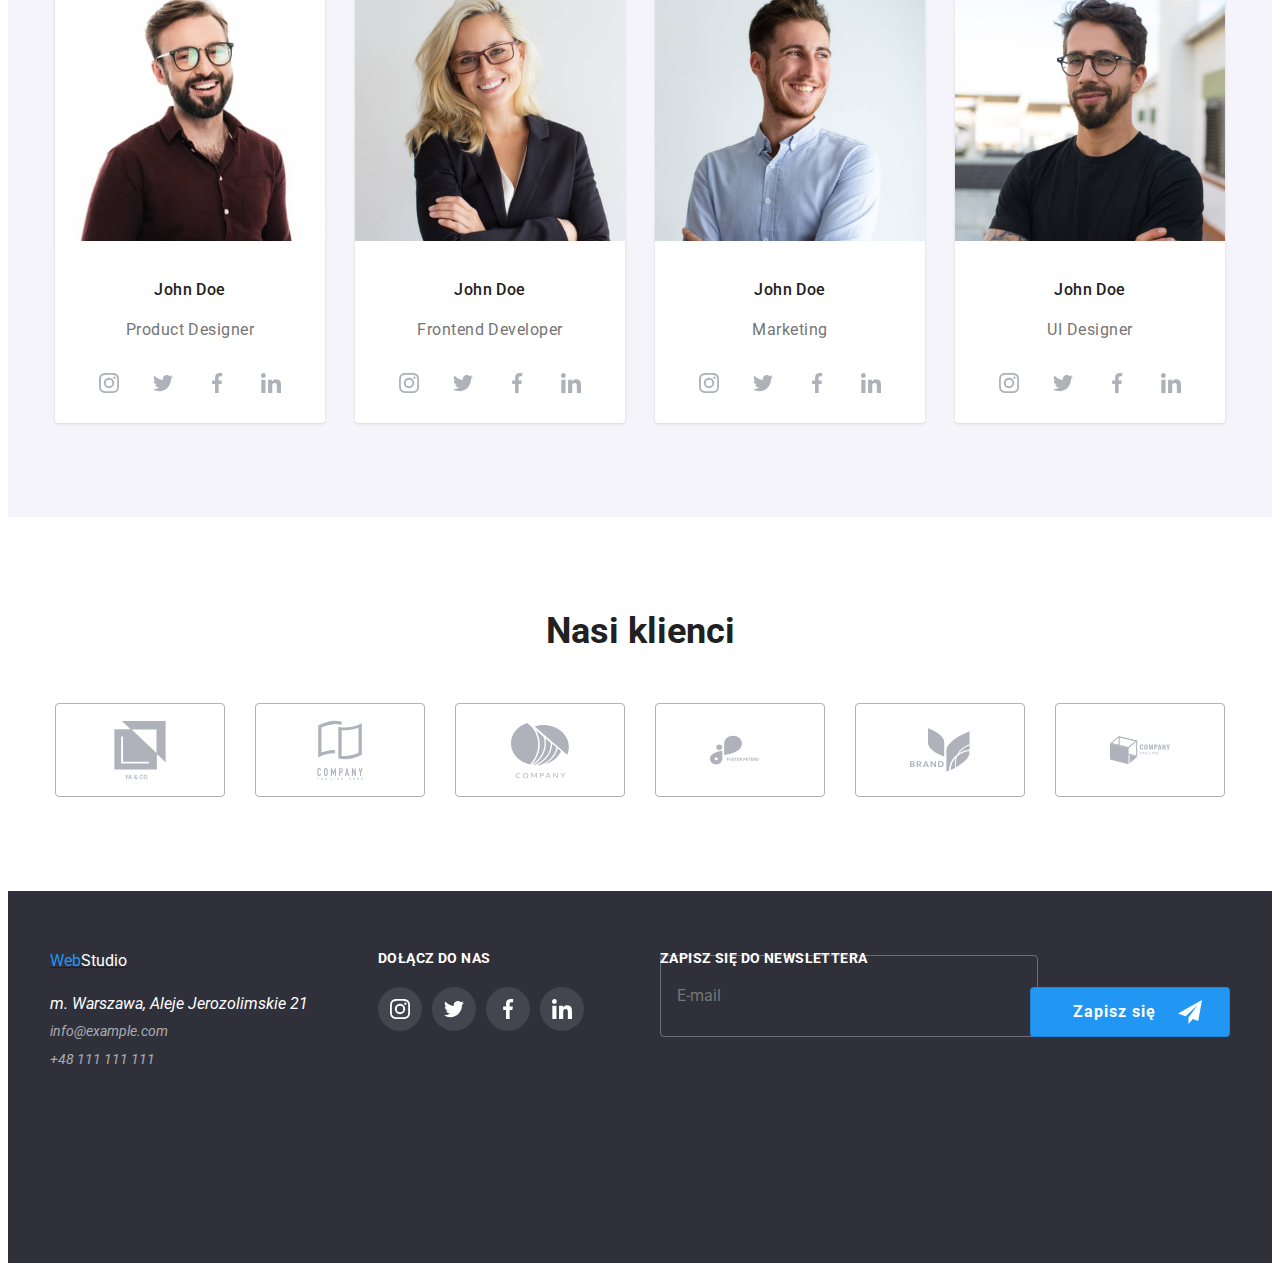
==== commit 4b9c458e: "bem end" ====
--- a/index.html
+++ b/index.html
@@ -23,8 +23,8 @@
     <header class="header">
       <div class="header__logo container">
         <a href="./index.html"
-          ><span class="header__logo-web-top">Web</span
-          ><span class="header__logo-studio-top">Studio</span></a
+          ><span class="logo-web-top">Web</span
+          ><span class="logo-studio-top">Studio</span></a
         >
         <nav>
           <ul class="navigation">
@@ -132,23 +132,23 @@
         </ul>
       </section>
 
-      <section class="whatWeDo">
-        <h2 class="whatWeDo__title">Czym się zajmujemy</h2>
-        <ul class="whatWeDo__list">
-          <li class="whatWeDo__item">
+      <section class="what-we-do">
+        <h2 class="what-we-do__title">Czym się zajmujemy</h2>
+        <ul class="what-we-do__list">
+          <li class="what-we-do__item">
             <img src="images/box1.jpg" alt="Tablet oraz rece na klawiaturze" />
-            <p class="whatWeDo__overtext">Aplikacje komputerowe</p>
-          </li>
-          <li class="whatWeDo__item">
+            <p class="what-we-do__overtext">Aplikacje komputerowe</p>
+          </li>
+          <li class="what-we-do__item">
             <img
               src="images/box2.jpg"
               alt="Laptop i telefon trzymany w dloni"
             />
-            <p class="whatWeDo__overtext">Aplikacje mobilne</p>
-          </li>
-          <li class="whatWeDo__item">
+            <p class="what-we-do__overtext">Aplikacje mobilne</p>
+          </li>
+          <li class="what-we-do__item">
             <img src="images/box3.jpg" alt="Paleta kolorow w tablecie" />
-            <p class="whatWeDo__overtext">Rozwiązania graficzne</p>
+            <p class="what-we-do__overtext">Rozwiązania graficzne</p>
           </li>
         </ul>
       </section>
@@ -305,97 +305,100 @@
         </div>
       </section>
 
-      <section class="clientsSection">
-        <h2 class="clientsSection__title">Nasi klienci</h2>
-        <div class="clientsSection__image-box">
-          <div class="clientsSection__image-card">
-            <svg class="clientsSection__image">
+      <section class="clients-section">
+        <h2 class="clients-section__title">Nasi klienci</h2>
+        <div class="clients-section__image-box">
+          <div class="clients-section__image-card">
+            <svg class="clients-section__image">
               <use href="./images/icons.svg#icon-company1"></use>
             </svg>
           </div>
-          <div class="clientsSection__image-card">
-            <svg class="clientsSection__image">
+          <div class="clients-section__image-card">
+            <svg class="clients-section__image">
               <use href="./images/icons.svg#icon-company2"></use>
             </svg>
           </div>
-          <div class="clientsSection__image-card">
-            <svg class="clientsSection__image">
+          <div class="clients-section__image-card">
+            <svg class="clients-section__image">
               <use href="./images/icons.svg#icon-company3"></use>
             </svg>
           </div>
-          <div class="clientsSection__image-card">
-            <svg class="clientsSection__image">
+          <div class="clients-section__image-card">
+            <svg class="clients-section__image">
               <use href="./images/icons.svg#icon-company4"></use>
             </svg>
           </div>
-          <div class="clientsSection__image-card">
-            <svg class="clientsSection__image">
+          <div class="clients-section__image-card">
+            <svg class="clients-section__image">
               <use href="./images/icons.svg#icon-company5"></use>
             </svg>
           </div>
-          <div class="clientsSection__image-card">
-            <svg class="clientsSection__image">
+          <div class="clients-section__image-card">
+            <svg class="clients-section__image">
               <use href="./images/icons.svg#icon-company6"></use>
             </svg>
           </div>
         </div>
       </section>
     </main>
-    
+
     <footer>
-      <div class="whole-footer">
-        <div class="footer-area">
+      <div class="footer">
+        <div class="footer__area">
           <a href="./index.html"
             ><span class="logo-web-bottom">Web</span
             ><span class="logo-studio-bottom">Studio</span>
           </a>
           <address>
-            <ul class="footer-contacts-list">
+            <ul class="footer__contacts-list">
               <li>
-                <a class="site" href="https://goo.gl/maps/q3WPrfQFME7vEifA9"
+                <a
+                  class="footer__site"
+                  href="https://goo.gl/maps/q3WPrfQFME7vEifA9"
                   >m. Warszawa, Aleje Jerozolimskie 21</a
                 >
               </li>
               <li>
-                <a class="contact" href="mailto:info@example.com"
+                <a class="footer__contact" href="mailto:info@example.com"
                   >info@example.com</a
                 >
               </li>
               <li>
-                <a class="contact" href="tel:+48111111111">+48 111 111 111</a>
+                <a class="footer__contact" href="tel:+48111111111"
+                  >+48 111 111 111</a
+                >
               </li>
             </ul>
           </address>
         </div>
-
-        <div class="footer-sl-area">
-          <p class="footer-sl-area-title">Dołącz do nas</p>
-          <div class="footer-sl-area-boxes">
-            <div class="footer-sl-box">
-              <svg class="footer-sl-item">
+        <div class="footer__social-area">
+          <p class="footer__social-title">Dołącz do nas</p>
+          <div class="footer__social-boxes">
+            <div class="footer__social-box">
+              <svg class="footer__social-item">
                 <use href="./images/icons.svg#icon-instagram2"></use>
               </svg>
             </div>
-            <div class="footer-sl-box">
-              <svg class="footer-sl-item">
+            <div class="footer__social-box">
+              <svg class="footer__social-item">
                 <use href="./images/icons.svg#icon-twitter1"></use>
               </svg>
             </div>
-            <div class="footer-sl-box">
-              <svg class="footer-sl-item">
+            <div class="footer__social-box">
+              <svg class="footer__social-item">
                 <use href="./images/icons.svg#icon-facebook1"></use>
               </svg>
             </div>
-            <div class="footer-sl-box">
-              <svg class="footer-sl-item">
+            <div class="footer__social-box">
+              <svg class="footer__social-item">
                 <use href="./images/icons.svg#icon-linkedin1"></use>
               </svg>
             </div>
           </div>
         </div>
 
-        <div class="newsletter-area">
-          <p class="newsletter-title">zapisz się do newslettera</p>
+        <div class="footer__newsletter-area">
+          <p class="footer__newsletter-title">zapisz się do newslettera</p>
           <div>
             <form name="newsletter" autocomplete="on">
               <label for="newsletter-email"> </label>
@@ -404,12 +407,12 @@
                 name="newsletter"
                 id="newsletter-email"
                 placeholder="E-mail"
-                class="email-input"
+                class="footer__email-input"
               />
               <button class="newsletter-button" type="submit">
                 Zapisz się
               </button>
-              <svg class="icon-send">
+              <svg class="footer__icon-send">
                 <use href="./images/icons.svg#icon-send" />
               </svg>
             </form>
@@ -420,57 +423,65 @@
 
     <div class="backdrop is-hidden" data-modal>
       <div class="modal">
-        <button class="close-btn" type="button" data-modal-close>X</button>
+        <button class="modal__close-btn" type="button" data-modal-close>
+          X
+        </button>
         <form name="order-form">
-          <div class="form-area">
-            <p class="form-title">Zostaw swoje dane w formularzu poniżej</p>
-            <div class="form-position">
-              <div class="form-name">
-                <label class="form-label" for="form-name">Imie</label>
+          <div class="modal__form-area">
+            <p class="modal__form-title">
+              Zostaw swoje dane w formularzu poniżej
+            </p>
+            <div class="modal__form-position">
+              <div class="modal__form-name">
+                <label class="order-form__label" for="form-name">Imie</label>
                 <input
-                  class="form-input"
+                  class="order-form__input"
                   name="form-name"
                   type="text"
                   id="form-name"
                 />
-                <div class="icon-human">
+                <div class="modal__icon-human">
                   <svg>
                     <use href="./images/icons.svg#icon-human"></use>
                   </svg>
                 </div>
               </div>
-              <div class="form-phone">
-                <label class="form-label" for="form-phone">Telefon</label>
+              <div class="modal__form-phone">
+                <label class="order-form__label" for="form-phone"
+                  >Telefon</label
+                >
                 <input
-                  class="form-input"
+                  class="order-form__input"
                   name="form-phone"
                   type="tel"
                   id="form-phone"
                 />
-                <div class="icon-formPhone">
+                <div class="modal__icon-phone">
                   <svg>
                     <use href="./images/icons.svg#icon-formPhone"></use>
                   </svg>
                 </div>
               </div>
-              <div class="form-email">
-                <label class="form-label" for="form-email">Email</label>
+              <div class="modal__form-email">
+                <label class="order-form__label" for="form-email">Email</label>
                 <input
-                  class="form-input"
+                  class="order-form__input"
                   name="form-email"
                   type="email"
                   id="form-email"
                 />
-                <div class="icon-emailBlack">
+                <div class="modal__icon-email">
                   <svg>
                     <use href="./images/icons.svg#icon-emailBlack"></use>
                   </svg>
                 </div>
               </div>
-              <div class="form-textarea">
-                <label class="form-label" for="form-textarea">Komentarz</label>
+              <div class="modal__form-textarea">
+                <label class="order-form__label" for="form-textarea"
+                  >Komentarz</label
+                >
                 <textarea
-                  class="form-input-textarea"
+                  class="order-form__input-textarea"
                   name="form-textarea"
                   placeholder="Wprowadź tekst"
                   id="form-textarea"
@@ -478,13 +489,20 @@
                 ></textarea>
               </div>
             </div>
-            <div class="form-check">
-              <input class="checkbox-input" name="checkbox" type="checkbox" />
-              <label class="form-check-label" for="checkbox"
-                >Oświadczam iż akceptuję <span class="reg"> Regulamin</span> i
-                <span class="reg">Politykę Prywatności.</span></label
+            <div class="custom-checkbox">
+              <input
+                class="custom-checkbox__input"
+                name="checkbox"
+                type="checkbox"
+              />
+              <label class="custom-checkbox__label" for="checkbox"
+                >Oświadczam iż akceptuję<span> </span>
+                <span class="custom-checkbox__reg"> Regulamin</span> i
+                <span class="custom-checkbox__reg"
+                  ><span> </span>Politykę Prywatności.</span
+                ></label
               >
-              <svg class="checkbox-bird">
+              <svg class="custom-checkbox__bird">
                 <use href="./images/icons.svg#icon-check"></use>
               </svg>
             </div>
--- a/css/styles.css
+++ b/css/styles.css
@@ -27,10 +27,9 @@
 ul {
   margin: 0px;
 }
-
-section {
-  padding-top: 94px;
-  padding-bottom: 94px;
+footer {
+  background-color: var(--footerbackground-color);
+  width: auto;
 }
 
 .container {
@@ -40,23 +39,20 @@
   padding: 0;
 }
 
-.container > li {
-  list-style-type: none;
-}
 /* logo top*/
-.header__logo-web-top,
-.header__logo-studio-top {
+.logo-web-top,
+.logo-studio-top {
   font-family: "Raleway";
   font-size: 26px;
   font-weight: 700;
   line-height: 1.19;
   letter-spacing: 0.03;
 }
-.header__logo-studio-top {
+.logo-studio-top {
   color: var(--logo-black);
 }
 
-.header__logo-web-top {
+.logo-web-top {
   color: var(--selection-color);
 }
 
@@ -231,6 +227,8 @@
 
 .main-section {
   display: flex;
+  padding-top: 94px;
+  padding-bottom: 94px;
   justify-content: center;
   align-items: center;
   margin-right: auto;
@@ -287,10 +285,10 @@
 
 /* section lorem */
 
-.loremSection .container {
-  display: flex;
-  justify-content: center;
-  padding-bottom: 0px;
+.loremSection {
+  display: flex;
+  justify-content: center;
+  padding-top: 94px;
 }
 .loremSection__list {
   display: flex;
@@ -348,14 +346,15 @@
 
 /* end - lorem section */
 
-/* whatwedo section */
-.whatWeDo {
+/* what-we-do section */
+.what-we-do {
   justify-content: center;
   display: block;
-  padding-top: 0px;
-}
-
-.whatWeDo__title {
+  padding-top: 94px;
+  padding-bottom: 94px;
+}
+
+.what-we-do__title {
   display: block;
   justify-content: center;
   width: auto;
@@ -367,7 +366,7 @@
   margin-bottom: 50px;
   color: var(--bodytext-color);
 }
-.whatWeDo__list {
+.what-we-do__list {
   display: flex;
   gap: 30px;
   justify-content: center;
@@ -377,7 +376,7 @@
   padding-left: 0px;
 }
 
-.whatWeDo__item {
+.what-we-do__item {
   max-width: 100%;
   height: auto;
   position: relative;
@@ -385,7 +384,7 @@
   height: 294px;
   width: 370px;
 }
-.whatWeDo__overtext {
+.what-we-do__overtext {
   bottom: 0px;
   display: flex;
   position: absolute;
@@ -402,12 +401,14 @@
   letter-spacing: 0.03em;
 }
 
-/* end - whatwedo section */
+/* end - what-we-do section */
 
 /* teamcard section */
 .teamcard {
   width: auto;
   display: block;
+  padding-top: 94px;
+  padding-bottom: 94px;
   background-color: var(--teamsectionbackgroundn-color);
 }
 
@@ -513,15 +514,16 @@
   box-shadow: 0px 4px 4px 0px #00000040;
   cursor: pointer;
 }
+/* end - teamcard section */
 /* client- section */
-.clientsSection {
+.clients-section {
   display: block;
   margin-left: auto;
   margin-right: auto;
   padding-top: 94px;
   padding-bottom: 94px;
 }
-.clientsSection__title {
+.clients-section__title {
   text-align: center;
   font-size: 36px;
   font-weight: 700;
@@ -529,7 +531,7 @@
   letter-spacing: 0.03;
   margin-bottom: 50px;
 }
-.clientsSection__image-box {
+.clients-section__image-box {
   display: flex;
   justify-content: center;
   width: 1170px;
@@ -538,10 +540,10 @@
   margin-right: auto;
   fill: var(--svg-icons-color);
 }
-.clientsSection__image-card:not(:last-child) {
+.clients-section__image-card:not(:last-child) {
   margin-right: 30px;
 }
-.clientsSection__image-card {
+.clients-section__image-card {
   display: flex;
   justify-content: center;
   align-items: center;
@@ -553,24 +555,22 @@
   transition-duration: 250ms;
   transition-timing-function: cubic-bezier(0.4, 0, 0.2, 1);
 }
-.clientsSection__image-card:hover,
-.clientsSection__image-card:focus,
-.clientsSection__image-card:active {
+.clients-section__image-card:hover,
+.clients-section__image-card:focus,
+.clients-section__image-card:active {
   border: 1px solid #2196f3;
   fill: var(--selection-color);
   box-shadow: 0px 4px 4px 0px #00000040;
   cursor: pointer;
 }
 
-.clientsSection__image {
+.clients-section__image {
   width: 106px;
   height: 60px;
 }
 
 /* end - clients section */
-/* team - section */
-
-/* end- teamcard section */
+
 /* footer */
 /* logo-bottom */
 .whole-footer .logo-web-bottom,
@@ -596,11 +596,7 @@
 
 /* end - logo bottom */
 
-footer {
-  background-color: var(--footerbackground-color);
-  width: auto;
-}
-.whole-footer {
+.footer {
   display: flex;
   justify-content: center;
   height: 252px;
@@ -608,85 +604,61 @@
   margin-left: auto;
   padding: 60px 0px;
 }
-.footer-area {
+.footer__area {
   width: 250x;
 }
-.footer-area.container {
-  padding: 60px 0px;
-  margin-left: 0px;
-  margin-right: 0px;
+.footer__contacts-list {
   width: auto;
-}
-.footer-contacts-list {
-  width: auto;
-}
-.footer-contacts-list .site {
-  color: var(--main-white);
-  transition-property: color;
-  transition-duration: 250ms;
-  transition-timing-function: cubic-bezier(0.4, 0, 0.2, 1);
-}
-
-.footer-contacts-list .site:hover,
-.footer-contacts-list .site:focus,
-.footer-contacts-list .site:active {
-  color: var(--selection-color);
-}
-
-.footer-contacts-list .contact {
-  color: #ffffff99;
-  transition-property: color;
-  transition-duration: 250ms;
-  transition-timing-function: cubic-bezier(0.4, 0, 0.2, 1);
-}
-.footer-contacts-list .contact:hover,
-.footer-contacts-list .contact:focus,
-.footer-contacts-list .contact:active {
-  color: var(--selection-color);
-}
-
-.footer-contacts-list {
   padding-left: 0px;
-}
-.footer-contacts-list li:nth-child(1) {
-  margin-top: 20px;
-}
-.footer-contacts-list > li {
+  list-style-type: none;
   padding-bottom: 9px;
   margin-right: 70px;
-  margin-left: 0px;
   font-size: 14px;
   line-height: 1.71;
   letter-spacing: 0.03;
 }
-
-.footer-contacts-list > li {
-  list-style-type: none;
-}
-
-.footer-contacts-list a {
+.footer__contacts-list li:nth-child(1) {
+  margin-top: 20px;
+}
+.footer__site {
   text-decoration: none;
-}
-
-.footer-address .contact {
-  color: rgba(255, 255, 255, 0.6);
+  color: var(--main-white);
+  transition-property: color;
+  transition-duration: 250ms;
+  transition-timing-function: cubic-bezier(0.4, 0, 0.2, 1);
+}
+.footer__site:hover,
+.footer__site:focus,
+.footer__site:active {
+  color: var(--selection-color);
+}
+.footer__contact {
+  color: #ffffff99;
+  text-decoration: none;
+  transition-property: color;
+  transition-duration: 250ms;
+  transition-timing-function: cubic-bezier(0.4, 0, 0.2, 1);
   font-size: 14px;
   line-height: 1.71;
-  transition-property: color;
-  transition-duration: 250ms;
-  transition-timing-function: cubic-bezier(0.4, 0, 0.2, 1);
-}
-
-.footer-sl-area {
+}
+
+.footer__contact:hover,
+.footer__contact:focus,
+.footer__contact:active {
+  color: var(--selection-color);
+}
+
+/* footer - social links */
+.footer__social-area {
   display: block;
   margin-left: 0px;
   height: 80px;
   padding-right: 76px;
 }
-.footer-sl-area-boxes > .footer-sl-box:not(:last-child) {
+.footer__social-box:not(:last-child) {
   margin-right: 10px;
 }
-.footer-sl-area-title {
+.footer__social-title {
   padding-bottom: 20px;
   color: var(--main-white);
   text-transform: uppercase;
@@ -696,12 +668,12 @@
   letter-spacing: 0.03em;
   text-align: left;
 }
-.footer-sl-area-boxes {
+.footer__social-boxes {
   display: inline-flex;
   width: auto;
   height: 44px;
 }
-.footer-sl-box {
+.footer__social-box {
   display: flex;
   align-items: center;
   justify-content: center;
@@ -714,25 +686,26 @@
   transition-duration: 250ms;
   transition-timing-function: cubic-bezier(0.4, 0, 0.2, 1);
 }
-.footer-sl-box:hover,
-.footer-sl-box:focus,
-.footer-sl-box:active {
+.footer__social-box:hover,
+.footer__social-box:focus,
+.footer__social-box:active {
   background-color: var(--selection-color);
   border-radius: 50%;
   fill: var(--main-white);
   box-shadow: 0px 4px 4px 0px #00000040;
   cursor: pointer;
 }
-.footer-sl-item {
+.footer__social-item {
   width: 20px;
   height: 20px;
 }
-.newsletter-area {
+/* newsletter */
+.footer__newsletter-area {
   position: relative;
   width: 570px;
   height: 86px;
 }
-.newsletter-title {
+.footer__newsletter-title {
   color: var(--main-white);
   font-size: 14px;
   font-weight: 700;
@@ -741,7 +714,7 @@
   text-align: left;
   text-transform: uppercase;
 }
-.email-input {
+.footer__email-input {
   position: absolute;
   display: inline-flex;
   align-items: flex-end;
@@ -787,7 +760,7 @@
   box-shadow: 0px 4px 4px 0px #ffffff;
   cursor: pointer;
 }
-.icon-send {
+.footer__icon-send {
   position: absolute;
   width: 24px;
   height: 24px;
@@ -795,12 +768,33 @@
   right: 28px;
   bottom: 13px;
 }
-/* newsletter - form */
-
-/* end - newsletter - form */
+/* end newsletter - form */
 
 /* portfolio */
-/* buttons */
+.projects-section {
+  display: block;
+  justify-content: center;
+  padding-top: 94px;
+  padding-bottom: 94px;
+}
+
+.projects-section__button-area {
+  display: flex;
+  justify-content: center;
+  margin: auto;
+}
+.projects-section__filter {
+  height: 54px;
+  width: 572px;
+  display: flex;
+  list-style-type: none;
+  margin-left: auto;
+  margin-right: auto;
+  margin-bottom: 34px;
+  justify-content: center;
+}
+
+/*  buttons */
 .projects-button[type="button"] {
   cursor: pointer;
   font-weight: 500;
@@ -810,8 +804,8 @@
   padding: 6px 22px;
   border: 0px;
   border-radius: 4px;
+  margin-right: 8px;
   background-color: var(--teamsectionbackgroundn-color);
-  /* transition */
   transition-property: box-shadow, color, background-color;
   transition-duration: 250ms;
   transition-timing-function: cubic-bezier(0.4, 0, 0.2, 1);
@@ -826,65 +820,19 @@
   border-radius: 4px;
 }
 
-.button-element:not(:last-child) {
-  margin-right: 8px;
-}
 /* end - buttons */
-.projects-section {
-  display: block;
-  justify-content: center;
-}
-.projects.container {
-  display: flex;
-  justify-content: center;
-  margin: auto;
-}
-.projects-filter {
-  height: 54px;
-  width: 572px;
-  display: flex;
+
+.projects-section__projects-list {
+  display: flex;
+  flex-wrap: wrap;
+  gap: 30px;
   list-style-type: none;
+  width: 1170px;
   margin-left: auto;
   margin-right: auto;
-  margin-bottom: 34px;
-  justify-content: center;
-}
-
-.projects-card .upper-caption {
-  text-align: left;
-  font-weight: 700;
-  font-size: 18px;
-  line-height: 2;
-  letter-spacing: 0.06;
-  color: var(--bodytext-color);
-  padding-top: 20px;
-  padding-bottom: 4px;
-  vertical-align: top;
-  padding-left: 24px;
-  padding-right: 24px;
-}
-
-.projects-card .lower-caption {
-  text-align: left;
-  line-height: 1.88;
-  letter-spacing: 0.03em;
-  padding-left: 24px;
-  padding-right: 24px;
-  padding-bottom: 20px;
-  color: var(--text-color);
-}
-
-.projects-list li {
-  list-style-type: none;
-}
-
-.projects-list {
-  display: flex;
-  flex-wrap: wrap;
-  gap: 30px;
-  width: 1170px;
-}
-.projects-card {
+  padding: 0;
+}
+.projects-section__card {
   position: relative;
   width: 370px;
   height: 404px;
@@ -898,24 +846,49 @@
   transition-duration: 250ms;
   transition-timing-function: cubic-bezier(0.4, 0, 0.2, 1);
 }
-.projects-card:hover .overlay {
+.projects-section__card:hover .projects-section__overlay {
   transform: translateY(0%);
 }
 
-.projects-card:hover,
-.projects-card:focus,
-.projects-card:active {
+.projects-section__card:hover,
+.projects-section__card:focus,
+.projects-section__card:active {
   cursor: pointer;
   border: 1px solid #eeeeee;
   box-shadow: 1px 4px 6px 0px #00000029;
 }
-.projects-card img {
+
+.projects-section__card-title {
+  text-align: left;
+  font-weight: 700;
+  font-size: 18px;
+  line-height: 2;
+  letter-spacing: 0.06;
+  color: var(--bodytext-color);
+  padding-top: 20px;
+  padding-bottom: 4px;
+  vertical-align: top;
+  padding-left: 24px;
+  padding-right: 24px;
+}
+
+.projects-section__card-subtitle {
+  text-align: left;
+  line-height: 1.88;
+  letter-spacing: 0.03em;
+  padding-left: 24px;
+  padding-right: 24px;
+  padding-bottom: 20px;
+  color: var(--text-color);
+}
+
+.projects-section__image {
   display: block;
   height: 294px;
   width: 370px;
 }
 
-.overlay {
+.projects-section__overlay {
   z-index: 1;
   position: absolute;
   overflow: hidden;
@@ -934,7 +907,7 @@
   transition-duration: 250ms;
   transition-timing-function: cubic-bezier(0.4, 0, 0.2, 1);
 }
-.overlay > p {
+.projects-section__overlay > p {
   font-size: 18px;
   font-weight: 400;
   line-height: 1.57;
@@ -942,7 +915,7 @@
   text-align: left;
   color: var(--main-white);
 }
-.projects-caption-area {
+.projects-section__caption-area {
   height: 110px;
   width: 370px;
   position: absolute;
@@ -951,7 +924,7 @@
 }
 /* end - portfolio */
 /* okno modmalne */
-
+/* backdrop */
 .backdrop {
   left: 0;
   top: 0;
@@ -976,6 +949,8 @@
   pointer-events: none;
   transform: scale(0.1);
 }
+/* backdrop-end */
+/* modal */
 .modal {
   position: absolute;
   min-height: 581px;
@@ -999,7 +974,8 @@
   pointer-events: none;
   transform: scale(0.1);
 }
-.close-btn {
+/* modal button */
+.modal__close-btn {
   position: absolute;
   top: 8px;
   right: 8px;
@@ -1012,23 +988,25 @@
   transition-duration: 250ms;
   transition-timing-function: cubic-bezier(0.4, 0, 0.2, 1);
 }
-.close-btn:hover,
-.close-btn:focus,
-.close-btn:active {
+.modal__close-btn:hover,
+.modal__close-btn:focus,
+.modal__close-btn:active {
   color: var(--main-white);
   background-color: var(--selection-color);
   border: 1px solid var(--main-white);
   box-shadow: 0px 4px 4px 0px #00000040;
   cursor: pointer;
 }
-.form-area {
+/* modal-button */
+
+.modal__form-area {
   display: flex;
   flex-direction: column;
   justify-content: center;
   align-items: center;
   margin-top: 40px;
 }
-.form-title {
+.modal__form-title {
   width: 448px;
   height: 23px;
   margin-bottom: 12px;
@@ -1038,18 +1016,18 @@
   letter-spacing: 0.03em;
   text-align: center;
 }
-.form-position {
+.modal__form-position {
   width: 448px;
   height: 342px;
   margin-bottom: 20px;
 }
-.form-name {
+.modal__form-name {
   position: relative;
   width: 448px;
   height: 58px;
   margin-bottom: 10px;
 }
-.icon-human {
+.modal__icon-human {
   position: absolute;
   display: flex;
   width: 18px;
@@ -1060,13 +1038,13 @@
   transition-duration: 250ms;
   transition-timing-function: cubic-bezier(0.4, 0, 0.2, 1);
 }
-.form-phone {
+.modal__form-phone {
   position: relative;
   width: 448px;
   height: 58px;
   margin-bottom: 10px;
 }
-.icon-formPhone {
+.modal__icon-phone {
   position: absolute;
   display: flex;
   width: 18px;
@@ -1077,13 +1055,14 @@
   transition-duration: 250ms;
   transition-timing-function: cubic-bezier(0.4, 0, 0.2, 1);
 }
-.form-email {
+.modal__form-email {
   position: relative;
   width: 448px;
   height: 58px;
   margin-bottom: 10px;
 }
-.icon-emailBlack {
+
+.modal__icon-email {
   position: absolute;
   display: flex;
   width: 18px;
@@ -1094,45 +1073,17 @@
   transition-duration: 250ms;
   transition-timing-function: cubic-bezier(0.4, 0, 0.2, 1);
 }
-.form-textarea {
+
+.modal__form-textarea {
   width: 448px;
   height: 138px;
   margin-bottom: 10px;
 }
 
-.form-check {
-  position: relative;
-  width: 419px;
-  height: 24px;
-  margin-bottom: 30px;
-}
-.form-button {
-  display: block;
-  justify-content: center;
-  text-align: center;
-  font-size: 16px;
-  font-weight: 700;
-  color: rgba(255, 255, 255, 1);
-  line-height: 1.88;
-  letter-spacing: 0.06em;
-  width: 200px;
-  height: 50px;
-  border-radius: 4px;
-  border: none;
-  cursor: pointer;
-  background-color: var(--selection-color);
-  transition-property: border, box-shadow;
-  transition-duration: 250ms;
-  transition-timing-function: cubic-bezier(0.4, 0, 0.2, 1);
-}
-.form-button:hover,
-.form-button:focus,
-.form-button:active {
-  border: 1px solid #2196f3;
-  box-shadow: 0px 4px 4px 0px #00000040;
-  cursor: pointer;
-}
-.form-label {
+/* end-modal */
+/* order  */
+
+.order-form__label {
   font-size: 12px;
   font-weight: 400;
   line-height: 1.16;
@@ -1141,7 +1092,7 @@
   margin-bottom: 4px;
   color: var(--text-color);
 }
-.form-input {
+.order-form__input {
   width: 448px;
   height: 40px;
   border: 1px solid rgba(33, 33, 33, 0.2);
@@ -1151,17 +1102,17 @@
   transition-duration: 250ms;
   transition-timing-function: cubic-bezier(0.4, 0, 0.2, 1);
 }
-.form-input:focus {
+.order-form__input:focus {
   outline: none;
   border-color: var(--selection-color);
 }
-.form-input:focus + .icon-human,
-.form-input:focus + .icon-emailBlack,
-.form-input:focus + .icon-formPhone {
+.order-form__input:focus + .modal__icon-human,
+.order-form__input:focus + .modal__icon-email,
+.order-form__input:focus + .modal__icon-phone {
   fill: var(--selection-color);
 }
 
-.form-input-textarea {
+.order-form__input-textarea {
   width: 448px;
   height: 120px;
   border: 1px solid rgba(33, 33, 33, 0.2);
@@ -1179,11 +1130,58 @@
   transition-duration: 250ms;
   transition-timing-function: cubic-bezier(0.4, 0, 0.2, 1);
 }
-.form-input-textarea:focus {
+.order-form__input-textarea:focus {
   outline: none;
   border-color: var(--selection-color);
 }
-.reg {
+/* end - order-form */
+/* custom-checkbox */
+.custom-checkbox {
+  position: relative;
+  width: 419px;
+  height: 24px;
+  margin-bottom: 30px;
+}
+.custom-checkbox__input:checked {
+  opacity: 0;
+  z-index: 2;
+}
+.custom-checkbox__input:checked ~ .custom-checkbox__bird {
+  visibility: visible;
+  z-index: 1;
+}
+.custom-checkbox__input {
+  position: absolute;
+  width: 16px;
+  height: 15px;
+  cursor: pointer;
+  left: 0px;
+  top: 4px;
+  transition: visibility;
+}
+.custom-checkbox__label {
+  display: flex;
+  font-size: 14px;
+  font-weight: 400;
+  line-height: 1.71;
+  letter-spacing: 0.03em;
+  text-align: left;
+  padding-left: 23px;
+  align-items: baseline;
+}
+.custom-checkbox__bird {
+  position: absolute;
+  width: 16px;
+  height: 15px;
+  visibility: hidden;
+  left: 0px;
+  top: 4px;
+  cursor: pointer;
+  transition: visibility;
+  transition-duration: 250ms;
+  transition-timing-function: cubic-bezier(0.4, 0, 0.2, 1);
+}
+.custom-checkbox__reg {
   text-decoration: underline;
   color: var(--selection-color);
   font-size: 14px;
@@ -1192,42 +1190,32 @@
   letter-spacing: 0.03em;
   text-align: left;
 }
-.form-check-label {
-  display: flex;
-  font-size: 14px;
-  font-weight: 400;
-  line-height: 1.71;
-  letter-spacing: 0.03em;
-  text-align: left;
-  padding-left: 23px;
-  align-items: baseline;
-}
-.checkbox-input {
-  position: absolute;
-  width: 16px;
-  height: 15px;
+/* order end  */
+/* form button  */
+.form-button {
+  display: block;
+  justify-content: center;
+  text-align: center;
+  font-size: 16px;
+  font-weight: 700;
+  color: var(--main-white);
+  line-height: 1.88;
+  letter-spacing: 0.06em;
+  width: 200px;
+  height: 50px;
+  border-radius: 4px;
+  border: none;
   cursor: pointer;
-  left: 0px;
-  top: 4px;
-  transition: visibility;
-}
-.checkbox-input:checked {
-  opacity: 0;
-  z-index: 2;
-}
-.checkbox-bird {
-  position: absolute;
-  width: 16px;
-  height: 15px;
-  visibility: hidden;
-  left: 0px;
-  top: 4px;
+  background-color: var(--selection-color);
+  transition-property: border, box-shadow;
+  transition-duration: 250ms;
+  transition-timing-function: cubic-bezier(0.4, 0, 0.2, 1);
+}
+.form-button:hover,
+.form-button:focus,
+.form-button:active {
+  border: 1px solid #2196f3;
+  box-shadow: 0px 4px 4px 0px #00000040;
   cursor: pointer;
-  transition: visibility;
-  transition-duration: 250ms;
-  transition-timing-function: cubic-bezier(0.4, 0, 0.2, 1);
-}
-.checkbox-input:checked ~ .checkbox-bird {
-  visibility: visible;
-  z-index: 1;
-}
+}
+/* end-form button  */
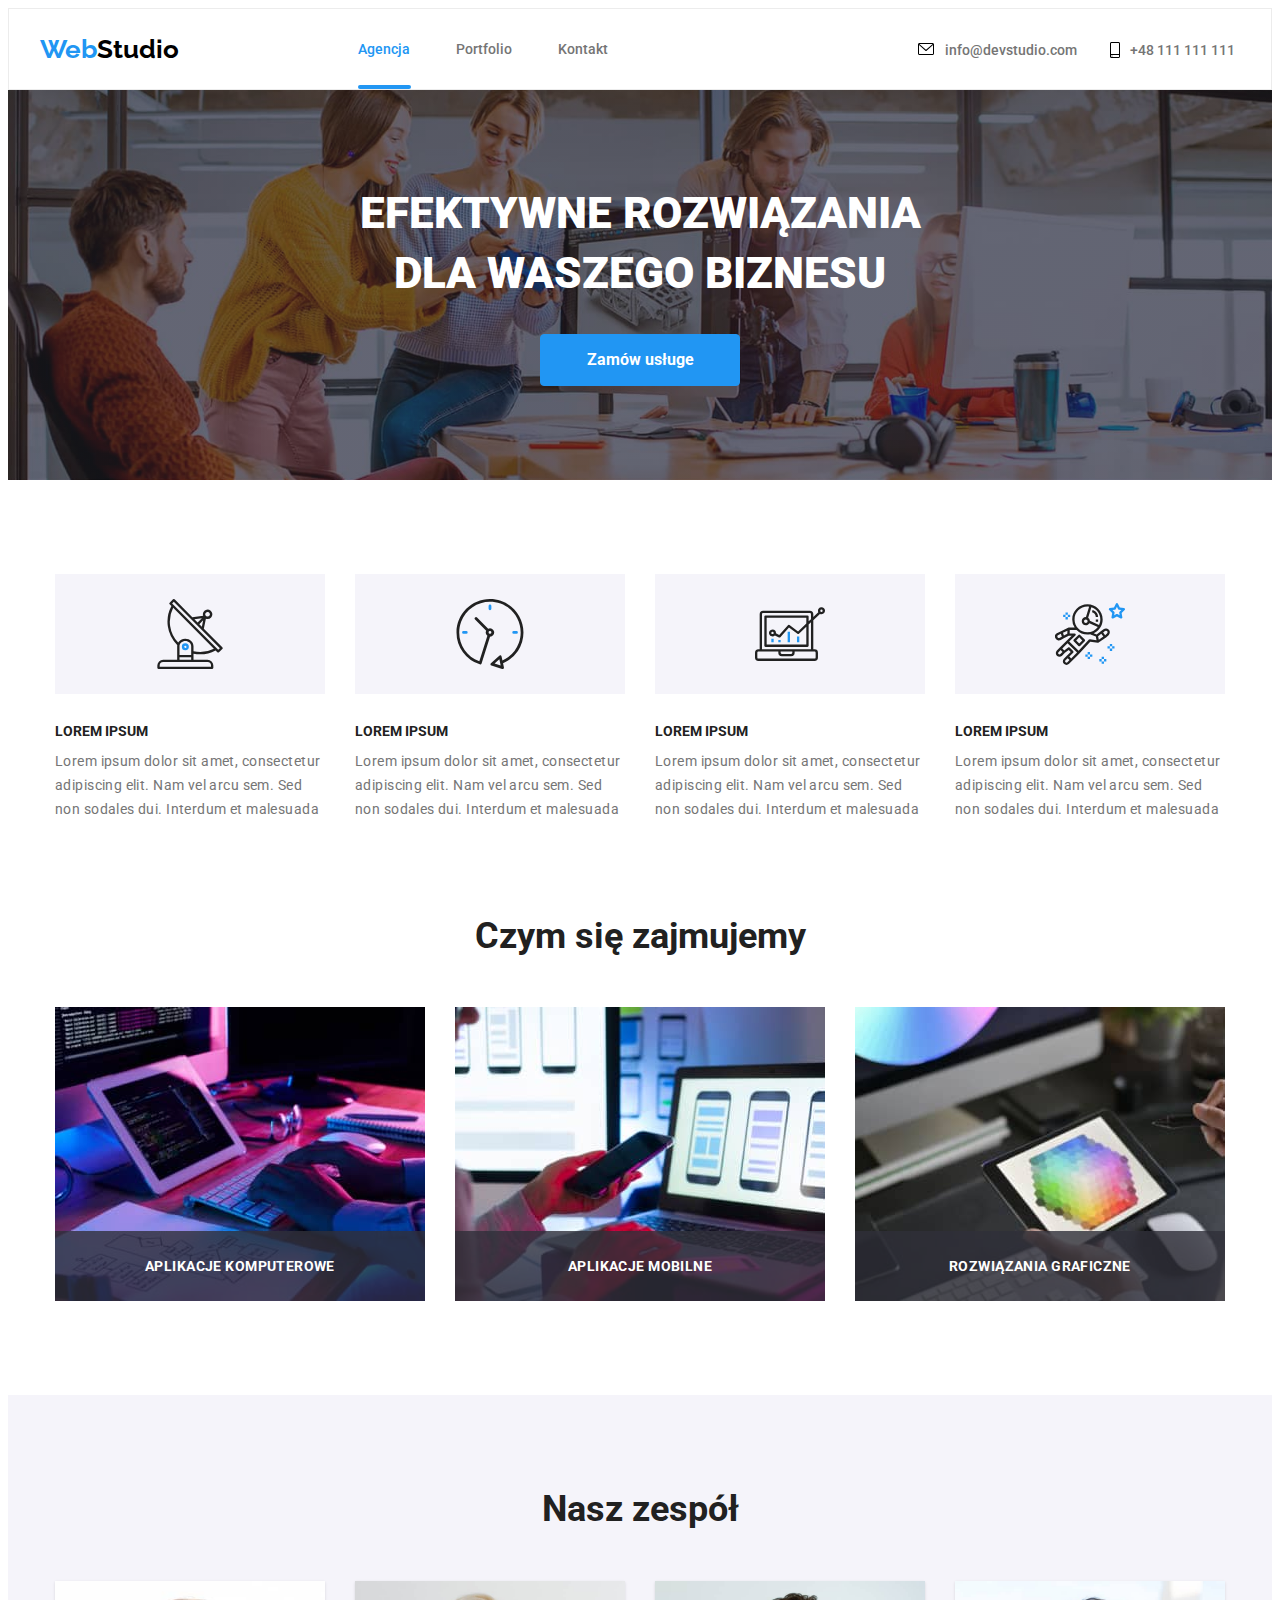
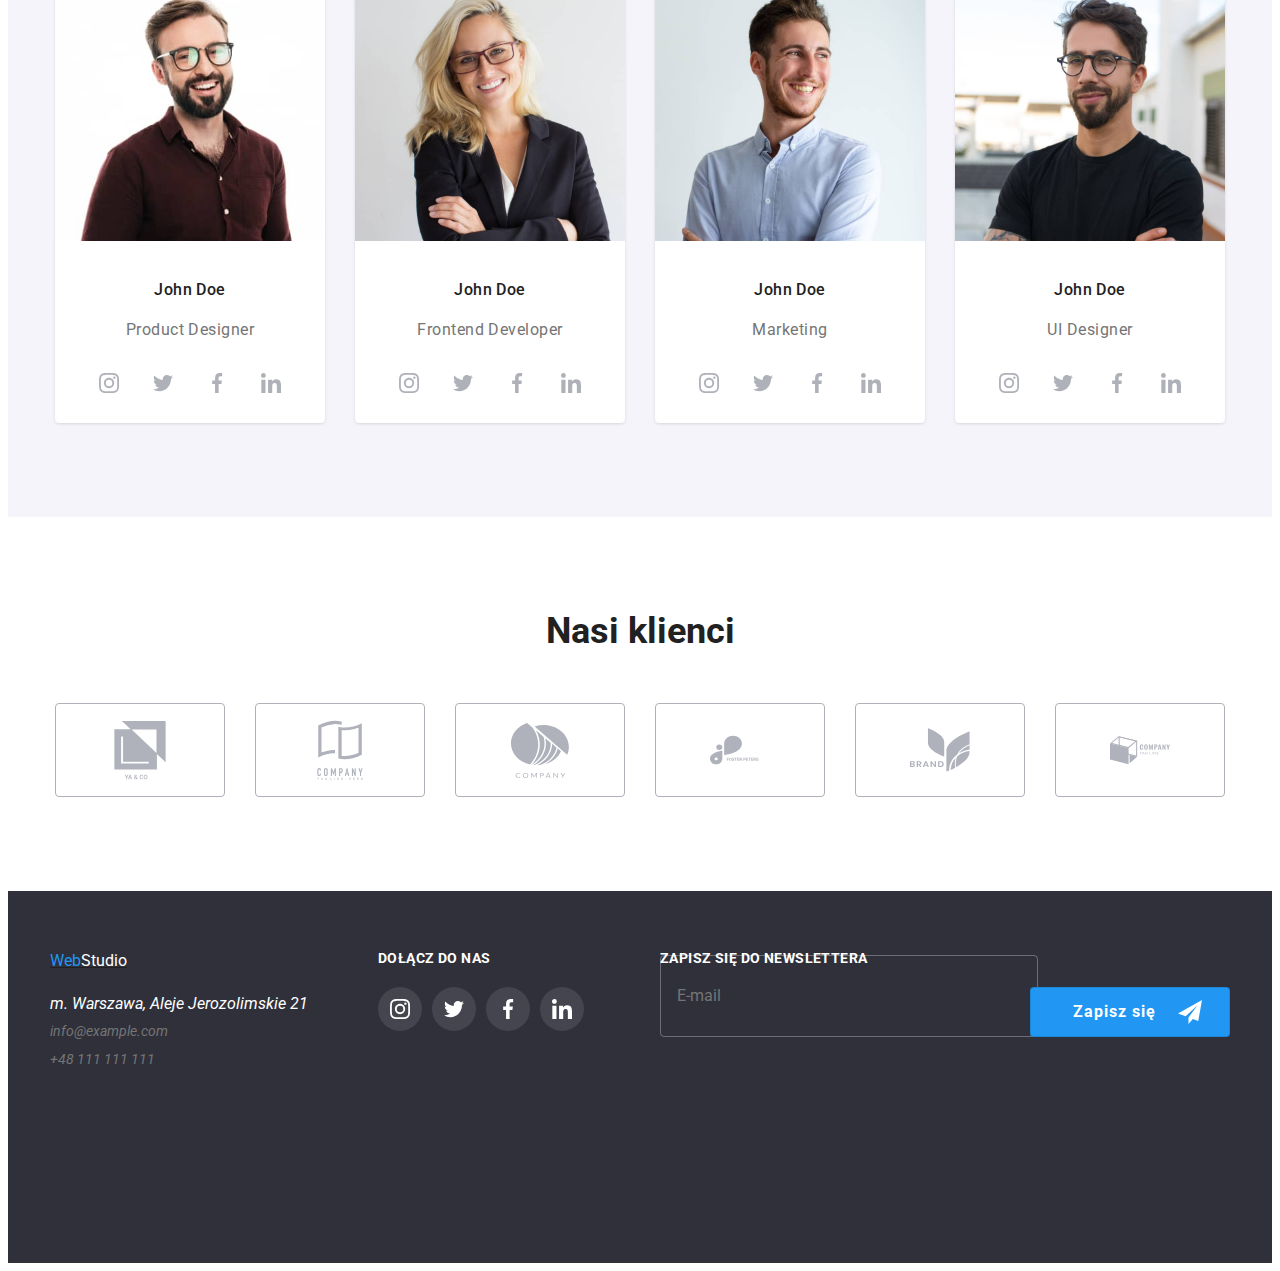
==== commit 63b7c75c: "transformation end, starting nesting process" ====
--- a/index.html
+++ b/index.html
@@ -16,7 +16,7 @@
       crossorigin="anonymous"
       referrerpolicy="no-referrer"
     />
-    <link rel="stylesheet" href="./css/styles.css" type="text/css" />
+    <link rel="stylesheet" href="./css/main.min.css" />
   </head>
 
   <body>
--- a/css/main.min.css
+++ b/css/main.min.css
@@ -0,0 +1 @@
+*{font-family:"Roboto",sans-serif;color:#212121;font-size:16px;font-weight:400}h1,h2,h3,h4,h5,h6,p,ul{margin:0px}footer{background-color:#2f303a;width:auto}.container{width:1200px;margin-left:auto;margin-right:auto;padding:0}.main-button{font-weight:700;line-height:1.88;letter-spacing:.06;text-align:center;width:200px;padding-top:10px;padding-bottom:10px;border-radius:4px;border:1px solid #2196f3;color:#fff;background-color:#2196f3}.main-button:hover,.main-button:focus,.main-button:active{cursor:pointer}.newsletter-button{position:absolute;display:-webkit-box;display:-ms-flexbox;display:flex;-webkit-box-align:center;-ms-flex-align:center;align-items:center;font-size:16px;font-weight:700;line-height:1.88;letter-spacing:.06em;text-align:center;bottom:0px;right:0px;border-radius:4px;border:1px solid rgba(0,0,0,.1019607843);width:200px;height:50px;padding-left:42px;background-color:#2196f3;color:#fff;-webkit-transition-property:border,cursor,-webkit-box-shadow;transition-property:border,cursor,-webkit-box-shadow;transition-property:border,box-shadow,cursor;transition-property:border,box-shadow,cursor,-webkit-box-shadow;-webkit-transition-duration:250ms;transition-duration:250ms;-webkit-transition-timing-function:cubic-bezier(0.4, 0, 0.2, 1);transition-timing-function:cubic-bezier(0.4, 0, 0.2, 1)}.newsletter-button:hover,.newsletter-button:focus,.newsletter-button:active{border:1px solid #080c0f;-webkit-box-shadow:0px 4px 4px 0px #fff;box-shadow:0px 4px 4px 0px #fff;cursor:pointer}.projects-button[type=button]{cursor:pointer;font-weight:500;line-height:1.63;letter-spacing:.03em;text-align:center;padding:6px 22px;border:0px;border-radius:4px;margin-right:8px;background-color:#f5f4fa;-webkit-transition-property:color,background-color,-webkit-box-shadow;transition-property:color,background-color,-webkit-box-shadow;transition-property:box-shadow,color,background-color;transition-property:box-shadow,color,background-color,-webkit-box-shadow;-webkit-transition-duration:250ms;transition-duration:250ms;-webkit-transition-timing-function:cubic-bezier(0.4, 0, 0.2, 1);transition-timing-function:cubic-bezier(0.4, 0, 0.2, 1)}.projects-button[type=button]:hover,.projects-button[type=button]:focus,.projects-button[type=button]:active{color:#fff;background-color:#2196f3;-webkit-box-shadow:0px 4px 4px 0px rgba(0,0,0,.25);box-shadow:0px 4px 4px 0px rgba(0,0,0,.25);border-radius:4px}.modal__close-btn{position:absolute;top:8px;right:8px;width:30px;height:30px;border-radius:50%;border:1px solid rgba(0,0,0,.1);background-color:#fff;-webkit-transition-property:border,background-color,cursor,color,-webkit-box-shadow;transition-property:border,background-color,cursor,color,-webkit-box-shadow;transition-property:border,background-color,box-shadow,cursor,color;transition-property:border,background-color,box-shadow,cursor,color,-webkit-box-shadow;-webkit-transition-duration:250ms;transition-duration:250ms;-webkit-transition-timing-function:cubic-bezier(0.4, 0, 0.2, 1);transition-timing-function:cubic-bezier(0.4, 0, 0.2, 1)}.modal__close-btn:hover,.modal__close-btn:focus,.modal__close-btn:active{color:#fff;background-color:#2196f3;border:1px solid #fff;-webkit-box-shadow:0px 4px 4px 0px rgba(0,0,0,.2509803922);box-shadow:0px 4px 4px 0px rgba(0,0,0,.2509803922);cursor:pointer}.form-button{display:block;-webkit-box-pack:center;-ms-flex-pack:center;justify-content:center;text-align:center;font-size:16px;font-weight:700;color:#fff;line-height:1.88;letter-spacing:.06em;width:200px;height:50px;border-radius:4px;border:none;cursor:pointer;background-color:#2196f3;-webkit-transition-property:border,-webkit-box-shadow;transition-property:border,-webkit-box-shadow;transition-property:border,box-shadow;transition-property:border,box-shadow,-webkit-box-shadow;-webkit-transition-duration:250ms;transition-duration:250ms;-webkit-transition-timing-function:cubic-bezier(0.4, 0, 0.2, 1);transition-timing-function:cubic-bezier(0.4, 0, 0.2, 1)}.form-button:hover,.form-button:focus,.form-button:active{border:1px solid #2196f3;-webkit-box-shadow:0px 4px 4px 0px rgba(0,0,0,.2509803922);box-shadow:0px 4px 4px 0px rgba(0,0,0,.2509803922);cursor:pointer}.custom-checkbox{position:relative;width:419px;height:24px;margin-bottom:30px}.custom-checkbox__input:checked{opacity:0;z-index:2}.custom-checkbox__input:checked~.custom-checkbox__bird{visibility:visible;z-index:1}.custom-checkbox__input{position:absolute;width:16px;height:15px;cursor:pointer;left:0px;top:4px;-webkit-transition:visibility;transition:visibility}.custom-checkbox__label{display:-webkit-box;display:-ms-flexbox;display:flex;font-size:14px;font-weight:400;line-height:1.71;letter-spacing:.03em;text-align:left;padding-left:23px;-webkit-box-align:baseline;-ms-flex-align:baseline;align-items:baseline}.custom-checkbox__bird{position:absolute;width:16px;height:15px;visibility:hidden;left:0px;top:4px;cursor:pointer;-webkit-transition:visibility;transition:visibility;-webkit-transition-duration:250ms;transition-duration:250ms;-webkit-transition-timing-function:cubic-bezier(0.4, 0, 0.2, 1);transition-timing-function:cubic-bezier(0.4, 0, 0.2, 1)}.custom-checkbox__reg{text-decoration:underline;color:#2196f3;font-size:14px;font-weight:400;line-height:1.71;letter-spacing:.03em;text-align:left}.clients-section{display:block;margin-left:auto;margin-right:auto;padding-top:94px;padding-bottom:94px}.clients-section__title{text-align:center;font-size:36px;font-weight:700;line-height:1.16;letter-spacing:.03;margin-bottom:50px}.clients-section__image-box{display:-webkit-box;display:-ms-flexbox;display:flex;-webkit-box-pack:center;-ms-flex-pack:center;justify-content:center;width:1170px;height:auto;margin-left:auto;margin-right:auto;fill:#afb1bb}.clients-section__image-card:not(:last-child){margin-right:30px}.clients-section__image-card{display:-webkit-box;display:-ms-flexbox;display:flex;-webkit-box-pack:center;-ms-flex-pack:center;justify-content:center;-webkit-box-align:center;-ms-flex-align:center;align-items:center;width:170px;height:92px;border:1px solid #afb1b8;border-radius:4px;-webkit-transition-property:border,fill,border-radius,-webkit-box-shadow;transition-property:border,fill,border-radius,-webkit-box-shadow;transition-property:border,fill,box-shadow,border-radius;transition-property:border,fill,box-shadow,border-radius,-webkit-box-shadow;-webkit-transition-duration:250ms;transition-duration:250ms;-webkit-transition-timing-function:cubic-bezier(0.4, 0, 0.2, 1);transition-timing-function:cubic-bezier(0.4, 0, 0.2, 1)}.clients-section__image-card:hover,.clients-section__image-card:focus,.clients-section__image-card:active{border:1px solid #2196f3;fill:#2196f3;-webkit-box-shadow:0px 4px 4px 0px rgba(0,0,0,.2509803922);box-shadow:0px 4px 4px 0px rgba(0,0,0,.2509803922);cursor:pointer}.clients-section__image{width:106px;height:60px}.footer{display:-webkit-box;display:-ms-flexbox;display:flex;-webkit-box-pack:center;-ms-flex-pack:center;justify-content:center;height:252px;margin-right:auto;margin-left:auto;padding:60px 0px}.footer__area{width:250x}.footer__contacts-list{width:auto;padding-left:0px;list-style-type:none;padding-bottom:9px;margin-right:70px;font-size:14px;line-height:1.71;letter-spacing:.03}.footer__contacts-list li:nth-child(1){margin-top:20px}.footer__site{text-decoration:none;color:#fff;-webkit-transition-property:color;transition-property:color;-webkit-transition-duration:250ms;transition-duration:250ms;-webkit-transition-timing-function:cubic-bezier(0.4, 0, 0.2, 1);transition-timing-function:cubic-bezier(0.4, 0, 0.2, 1)}.footer__site:hover,.footer__site:focus,.footer__site:active{color:#2196f3}.footer__contact{color:#757575;text-decoration:none;-webkit-transition-property:color;transition-property:color;-webkit-transition-duration:250ms;transition-duration:250ms;-webkit-transition-timing-function:cubic-bezier(0.4, 0, 0.2, 1);transition-timing-function:cubic-bezier(0.4, 0, 0.2, 1);font-size:14px;line-height:1.71}.footer__contact:hover,.footer__contact:focus,.footer__contact:active{color:#2196f3}.footer__social-area{display:block;margin-left:0px;height:80px;padding-right:76px}.footer__social-box:not(:last-child){margin-right:10px}.footer__social-title{padding-bottom:20px;color:#fff;text-transform:uppercase;font-size:14px;font-weight:700;line-height:1.14;letter-spacing:.03em;text-align:left}.footer__social-boxes{display:-webkit-inline-box;display:-ms-inline-flexbox;display:inline-flex;width:auto;height:44px}.footer__social-box{display:-webkit-box;display:-ms-flexbox;display:flex;-webkit-box-align:center;-ms-flex-align:center;align-items:center;-webkit-box-pack:center;-ms-flex-pack:center;justify-content:center;width:44px;height:44px;background-color:rgba(255,255,255,.1);fill:#fff;border-radius:50%;-webkit-transition-property:background-color,fill,border-radius,-webkit-box-shadow;transition-property:background-color,fill,border-radius,-webkit-box-shadow;transition-property:background-color,fill,box-shadow,border-radius;transition-property:background-color,fill,box-shadow,border-radius,-webkit-box-shadow;-webkit-transition-duration:250ms;transition-duration:250ms;-webkit-transition-timing-function:cubic-bezier(0.4, 0, 0.2, 1);transition-timing-function:cubic-bezier(0.4, 0, 0.2, 1)}.footer__social-box:hover,.footer__social-box:focus,.footer__social-box:active{background-color:#2196f3;border-radius:50%;fill:#fff;-webkit-box-shadow:0px 4px 4px 0px rgba(0,0,0,.2509803922);box-shadow:0px 4px 4px 0px rgba(0,0,0,.2509803922);cursor:pointer}.footer__social-item{width:20px;height:20px}.footer__newsletter-area{position:relative;width:570px;height:86px}.footer__newsletter-title{color:#fff;font-size:14px;font-weight:700;line-height:1.14;letter-spacing:.03em;text-align:left;text-transform:uppercase}.footer__email-input{position:absolute;display:-webkit-inline-box;display:-ms-inline-flexbox;display:inline-flex;-webkit-box-align:end;-ms-flex-align:end;align-items:flex-end;padding-top:15px;color:#fff;padding-bottom:15px;padding-left:16px;border:1px solid rgba(255,255,255,.3);border-radius:4px;-webkit-box-shadow:rgba(0,0,0,.15);box-shadow:rgba(0,0,0,.15);bottom:0px;left:0px;width:358px;height:50px;background-color:rgba(0,0,0,0)}.footer__icon-send{position:absolute;width:24px;height:24px;fill:#fff;right:28px;bottom:13px}.header{display:-webkit-box;display:-ms-flexbox;display:flex;-webkit-box-align:center;-ms-flex-align:center;align-items:center;-webkit-box-pack:center;-ms-flex-pack:center;justify-content:center;width:auto;height:80px;margin:auto;padding:0px;list-style:none;border:1px solid #ececec}.header__logo.container>a{text-decoration:none}.header__logo.container{display:-webkit-box;display:-ms-flexbox;display:flex;-webkit-box-align:center;-ms-flex-align:center;align-items:center;margin-left:0px;margin-right:0px}.logo-web-top,.logo-studio-top{font-family:"Raleway";font-size:26px;font-weight:700;line-height:1.19;letter-spacing:.03}.logo-studio-top{color:#000}.logo-web-top{color:#2196f3}.whole-footer .logo-web-bottom,.whole-footer .logo-studio-bottom{margin-bottom:20px;font-family:"Raleway";font-size:26px;line-height:1.19;font-weight:700;letter-spacing:.03em;text-align:left}.footer-area>a{text-decoration:none}.logo-web-bottom{color:#2196f3}.logo-studio-bottom{color:#fff}.loremSection{display:-webkit-box;display:-ms-flexbox;display:flex;-webkit-box-pack:center;-ms-flex-pack:center;justify-content:center;padding-top:94px}.loremSection__list{display:-webkit-box;display:-ms-flexbox;display:flex;-webkit-box-pack:center;-ms-flex-pack:center;justify-content:center;margin-left:auto;margin-right:auto;list-style-type:none;padding-left:0px;width:1170px;height:auto}.loremSection__area{width:270px;height:auto}.loremSection__cards{display:-webkit-box;display:-ms-flexbox;display:flex;-webkit-box-pack:center;-ms-flex-pack:center;justify-content:center;-webkit-box-align:center;-ms-flex-align:center;align-items:center;width:270px;height:120px;margin-bottom:30px;background-color:#f5f4fa}.loremSection__images{width:70px;height:70px}.loremSection__title{font-size:14px;font-weight:700;line-height:1.14;letter-spacing:.03;width:270px;height:auto;text-transform:uppercase;margin-bottom:10px;-webkit-box-pack:center;-ms-flex-pack:center;justify-content:center;color:#212121;padding-left:0px;padding-right:0px}.loremSection__text{font-size:14px;line-height:1.71;letter-spacing:.03em;text-align:left;color:#757575;text-align:left;width:270px}.loremSection__area:not(:last-child){margin-right:30px}.main-section{display:-webkit-box;display:-ms-flexbox;display:flex;padding-top:94px;padding-bottom:94px;-webkit-box-pack:center;-ms-flex-pack:center;justify-content:center;-webkit-box-align:center;-ms-flex-align:center;align-items:center;margin-right:auto;margin-left:auto;max-height:auto;text-align:center;background-image:-webkit-gradient(linear, left top, left bottom, from(rgba(47, 48, 58, 0.4)), color-stop(0%, rgba(47, 48, 58, 0.4))),url(../images/main.jpg);background-image:linear-gradient(rgba(47, 48, 58, 0.4) 0%, rgba(47, 48, 58, 0.4) 0%),url(../images/main.jpg);background-repeat:no-repeat;background-position:center;background-size:cover;max-width:1600px;max-height:600px}.main-section__title.container{display:-webkit-box;display:-ms-flexbox;display:flex;-webkit-box-pack:center;-ms-flex-pack:center;justify-content:center;margin:0px;margin-bottom:30px;font-weight:900;font-size:44px;line-height:1.36;text-align:center;letter-spacing:.06;text-transform:uppercase;color:#fff;width:auto}.backdrop{left:0;top:0;display:-webkit-box;display:-ms-flexbox;display:flex;-webkit-box-pack:center;-ms-flex-pack:center;justify-content:center;-webkit-box-align:center;-ms-flex-align:center;align-items:center;position:fixed;min-width:100%;min-height:100%;visibility:visible;opacity:1;background-color:rgba(0,0,0,.2);-webkit-transition-property:opacity,visibility,-webkit-transform;transition-property:opacity,visibility,-webkit-transform;transition-property:opacity,visibility,transform;transition-property:opacity,visibility,transform,-webkit-transform;-webkit-transition-duration:250ms;transition-duration:250ms;-webkit-transition-timing-function:cubic-bezier(0.4, 0, 0.2, 1);transition-timing-function:cubic-bezier(0.4, 0, 0.2, 1);-webkit-transition-delay:250ms;transition-delay:250ms;-webkit-transform:scale(1);transform:scale(1)}.backdrop.is-hidden{opacity:0;visibility:hidden;pointer-events:none;-webkit-transform:scale(0.1);transform:scale(0.1)}.modal{position:absolute;min-height:581px;width:528px;border-radius:4px;opacity:1;visibility:visible;background-color:#fff;-webkit-box-shadow:0px 2px 1px 0px rgba(0,0,0,.2);box-shadow:0px 2px 1px 0px rgba(0,0,0,.2);-webkit-box-shadow:0px 1px 1px 0px rgba(0,0,0,.14);box-shadow:0px 1px 1px 0px rgba(0,0,0,.14);-webkit-box-shadow:0px 1px 3px 0px rgba(0,0,0,.12);box-shadow:0px 1px 3px 0px rgba(0,0,0,.12);-webkit-transition-property:opacity,visibility,-webkit-transform;transition-property:opacity,visibility,-webkit-transform;transition-property:opacity,visibility,transform;transition-property:opacity,visibility,transform,-webkit-transform;-webkit-transition-duration:250ms;transition-duration:250ms;-webkit-transition-timing-function:cubic-bezier(0.4, 0, 0.2, 1);transition-timing-function:cubic-bezier(0.4, 0, 0.2, 1);-webkit-transition-delay:250ms;transition-delay:250ms;-webkit-transform:scale(1);transform:scale(1)}.modal.is-hidden{opacity:0;visibility:hidden;pointer-events:none;-webkit-transform:scale(0.1);transform:scale(0.1)}.modal__form-area{display:-webkit-box;display:-ms-flexbox;display:flex;-webkit-box-orient:vertical;-webkit-box-direction:normal;-ms-flex-direction:column;flex-direction:column;-webkit-box-pack:center;-ms-flex-pack:center;justify-content:center;-webkit-box-align:center;-ms-flex-align:center;align-items:center;margin-top:40px}.modal__form-title{width:448px;height:23px;margin-bottom:12px;font-size:20px;font-weight:700;line-height:1.15;letter-spacing:.03em;text-align:center}.modal__form-position{width:448px;height:342px;margin-bottom:20px}.modal__form-name{position:relative;width:448px;height:58px;margin-bottom:10px}.modal__icon-human{position:absolute;display:-webkit-box;display:-ms-flexbox;display:flex;width:18px;height:18px;bottom:11px;left:12px;-webkit-transition:fill;transition:fill;-webkit-transition-duration:250ms;transition-duration:250ms;-webkit-transition-timing-function:cubic-bezier(0.4, 0, 0.2, 1);transition-timing-function:cubic-bezier(0.4, 0, 0.2, 1)}.modal__form-phone{position:relative;width:448px;height:58px;margin-bottom:10px}.modal__icon-phone{position:absolute;display:-webkit-box;display:-ms-flexbox;display:flex;width:18px;height:18px;bottom:11px;left:12px;-webkit-transition:fill;transition:fill;-webkit-transition-duration:250ms;transition-duration:250ms;-webkit-transition-timing-function:cubic-bezier(0.4, 0, 0.2, 1);transition-timing-function:cubic-bezier(0.4, 0, 0.2, 1)}.modal__form-email{position:relative;width:448px;height:58px;margin-bottom:10px}.modal__icon-email{position:absolute;display:-webkit-box;display:-ms-flexbox;display:flex;width:18px;height:18px;bottom:11px;left:12px;-webkit-transition:fill;transition:fill;-webkit-transition-duration:250ms;transition-duration:250ms;-webkit-transition-timing-function:cubic-bezier(0.4, 0, 0.2, 1);transition-timing-function:cubic-bezier(0.4, 0, 0.2, 1)}.modal__form-textarea{width:448px;height:138px;margin-bottom:10px}.order-form__label{font-size:12px;font-weight:400;line-height:1.16;letter-spacing:.01em;text-align:left;margin-bottom:4px;color:#757575}.order-form__input{width:448px;height:40px;border:1px solid rgba(33,33,33,.2);border-radius:4px;padding-left:42px;-webkit-transition-property:border-color,fill;transition-property:border-color,fill;-webkit-transition-duration:250ms;transition-duration:250ms;-webkit-transition-timing-function:cubic-bezier(0.4, 0, 0.2, 1);transition-timing-function:cubic-bezier(0.4, 0, 0.2, 1)}.order-form__input:focus{outline:none;border-color:#2196f3}.order-form__input:focus+.modal__icon-human,.order-form__input:focus+.modal__icon-email,.order-form__input:focus+.modal__icon-phone{fill:#2196f3}.order-form__input-textarea{width:448px;height:120px;border:1px solid rgba(33,33,33,.2);border-radius:4px;font-family:Roboto;font-size:12px;font-weight:400;line-height:14px;letter-spacing:.01em;text-align:left;-webkit-box-align:center;-ms-flex-align:center;align-items:center;padding:12px 16px;resize:none;-webkit-transition-property:border-color;transition-property:border-color;-webkit-transition-duration:250ms;transition-duration:250ms;-webkit-transition-timing-function:cubic-bezier(0.4, 0, 0.2, 1);transition-timing-function:cubic-bezier(0.4, 0, 0.2, 1)}.order-form__input-textarea:focus{outline:none;border-color:#2196f3}.navigation{position:relative;font-size:14px;font-weight:500;line-height:1;letter-spacing:.02;text-indent:46px;margin-left:93px;display:-webkit-box;display:-ms-flexbox;display:flex;-webkit-box-align:center;-ms-flex-align:center;align-items:center;position:relati}.navigation a{color:#757575;text-decoration:none;font-size:14px;font-weight:500;line-height:1.14;letter-spacing:.02;position:relative;-webkit-transition-property:color;transition-property:color;-webkit-transition-duration:250ms;transition-duration:250ms;-webkit-transition-timing-function:cubic-bezier(0.4, 0, 0.2, 1);transition-timing-function:cubic-bezier(0.4, 0, 0.2, 1)}.navigation a:hover,.navigation a:focus,.navigation a:active{color:#2196f3}.navigation a:hover::after,.navigation a:focus::after,.navigation a:active::after{color:#2196f3;position:absolute;display:inline-block;top:44px;left:0px;content:"";width:53px;height:4px;border-radius:2px;background-color:#2196f3}.navigation__agency-nav.is-active{color:#2196f3}.navigation__agency-nav.is-active::after{color:#2196f3;position:absolute;display:inline-block;top:44px;left:0px;content:"";width:53px;height:4px;border-radius:2px;background-color:#2196f3}.navigation__portfolio-nav.is-active{color:#2196f3}.navigation__portfolio-nav.is-active::after{color:#2196f3;position:absolute;display:inline-block;top:44px;left:0px;content:"";width:53px;height:4px;border-radius:2px;background-color:#2196f3}.navigation>li{list-style-type:none}.contact{position:relative;display:-webkit-box;display:-ms-flexbox;display:flex;gap:50px;margin-left:auto}.contact>li{list-style-type:none}.contact a{text-decoration:none;color:#757575;font-size:14px;font-weight:500;line-height:1.14;letter-spacing:.02;-webkit-transition-property:fill,color;transition-property:fill,color;-webkit-transition-duration:250ms;transition-duration:250ms;-webkit-transition-timing-function:cubic-bezier(0.4, 0, 0.2, 1);transition-timing-function:cubic-bezier(0.4, 0, 0.2, 1)}.contact a:hover,.contact a:focus,.contact a:active{color:#2196f3;fill:#2196f3}.contact__mail-area{width:135px}.contact__svg-mail{display:inline-block;width:22px;height:16px;position:absolute;left:10px;bottom:2px}.contact__phone-area{width:110px}.contact__svg-phone{display:inline-block;-ms-flex-item-align:center;align-self:center;width:20px;height:16px;position:absolute;right:115px;top:2px}.projects-section{display:block;-webkit-box-pack:center;-ms-flex-pack:center;justify-content:center;padding-top:94px;padding-bottom:94px}.projects-section__button-area{display:-webkit-box;display:-ms-flexbox;display:flex;-webkit-box-pack:center;-ms-flex-pack:center;justify-content:center;margin:auto}.projects-section__filter{height:54px;width:572px;display:-webkit-box;display:-ms-flexbox;display:flex;list-style-type:none;margin-left:auto;margin-right:auto;margin-bottom:34px;-webkit-box-pack:center;-ms-flex-pack:center;justify-content:center}.projects-section__projects-list{display:-webkit-box;display:-ms-flexbox;display:flex;-ms-flex-wrap:wrap;flex-wrap:wrap;gap:30px;list-style-type:none;width:1170px;margin-left:auto;margin-right:auto;padding:0}.projects-section__card{position:relative;width:370px;height:404px;-ms-flex-preferred-size:13%;flex-basis:13%;display:inline-block;-ms-flex-line-pack:center;align-content:center;overflow:hidden;margin:0px;border-bottom:1px solid #eee;-webkit-transition-property:border,-webkit-box-shadow;transition-property:border,-webkit-box-shadow;transition-property:box-shadow,border;transition-property:box-shadow,border,-webkit-box-shadow;-webkit-transition-duration:250ms;transition-duration:250ms;-webkit-transition-timing-function:cubic-bezier(0.4, 0, 0.2, 1);transition-timing-function:cubic-bezier(0.4, 0, 0.2, 1)}.projects-section__card:hover .projects-section__overlay{-webkit-transform:translateY(0%);transform:translateY(0%)}.projects-section__card:hover,.projects-section__card:focus,.projects-section__card:active{cursor:pointer;border:1px solid #eee;-webkit-box-shadow:1px 4px 6px 0px rgba(0,0,0,.1607843137);box-shadow:1px 4px 6px 0px rgba(0,0,0,.1607843137)}.projects-section__card-title{text-align:left;font-weight:700;font-size:18px;line-height:2;letter-spacing:.06;color:#212121;padding-top:20px;padding-bottom:4px;vertical-align:top;padding-left:24px;padding-right:24px}.projects-section__card-subtitle{text-align:left;line-height:1.88;letter-spacing:.03em;padding-left:24px;padding-right:24px;padding-bottom:20px;color:#757575}.projects-section__image{display:block;height:294px;width:370px}.projects-section__overlay{z-index:1;position:absolute;overflow:hidden;text-align:left;top:0;left:0;width:370px;height:294px;padding-left:24px;padding-top:49px;padding-bottom:49px;padding-right:45px;background:rgba(33,150,243,.9);color:#fff;-webkit-transform:translateY(100%);transform:translateY(100%);-webkit-transition-duration:250ms;transition-duration:250ms;-webkit-transition-timing-function:cubic-bezier(0.4, 0, 0.2, 1);transition-timing-function:cubic-bezier(0.4, 0, 0.2, 1)}.projects-section__overlay>p{font-size:18px;font-weight:400;line-height:1.57;letter-spacing:.03em;text-align:left;color:#fff}.projects-section__caption-area{height:110px;width:370px;position:absolute;z-index:2;background-color:#fff}.teamcard{width:auto;display:block;padding-top:94px;padding-bottom:94px;background-color:#f5f4fa}.teamcard__title{display:-webkit-box;display:-ms-flexbox;display:flex;-webkit-box-pack:center;-ms-flex-pack:center;justify-content:center;font-size:36px;font-weight:700;line-height:1.16;letter-spacing:.03;margin-bottom:50px}.teamcard__section{display:block;-webkit-box-pack:center;-ms-flex-pack:center;justify-content:center;-webkit-box-align:center;-ms-flex-align:center;align-items:center;margin:auto}.teamcard__list{display:-webkit-box;display:-ms-flexbox;display:flex;gap:30px;-webkit-box-pack:center;-ms-flex-pack:center;justify-content:center;padding-left:0px;width:auto}.teamcard__cards{background-color:#fff;border-bottom-left-radius:4px;border-bottom-right-radius:4px;-webkit-box-shadow:0px 2px 1px 0px rgba(0,0,0,.2);box-shadow:0px 2px 1px 0px rgba(0,0,0,.2);-webkit-box-shadow:0px 1px 1px 0px rgba(0,0,0,.14);box-shadow:0px 1px 1px 0px rgba(0,0,0,.14);-webkit-box-shadow:0px 1px 3px 0px rgba(0,0,0,.12);box-shadow:0px 1px 3px 0px rgba(0,0,0,.12);list-style-type:none}.teamcard__figure{-webkit-box-pack:center;-ms-flex-pack:center;justify-content:center;display:block;margin:0px}.teamcard__caption{display:block;padding-top:30px;text-align:center}.teamcard__card-title{text-align:center;font-weight:500;line-height:1.88;letter-spacing:.03em;color:#212121}.teamcard__card-text{text-align:center;font-weight:400;line-height:1.88;letter-spacing:.03em;margin-top:10px;margin-bottom:16px;color:#757575}.teamcard__social-area{display:-webkit-box;display:-ms-flexbox;display:flex;margin-left:auto;margin-right:auto;margin-bottom:18px;margin-top:16px;width:206px;height:auto}.teamcard__social-area>.teamcard__social-box:not(:last-child){margin-right:10px}.teamcard__social-box{display:-webkit-box;display:-ms-flexbox;display:flex;-webkit-box-align:center;-ms-flex-align:center;align-items:center;-webkit-box-pack:center;-ms-flex-pack:center;justify-content:center;width:44px;height:44px;width:44px;height:44px;background-color:#fff;fill:#afb1b8;border-radius:50%;-webkit-transition-property:background-color,fill,border-radius,-webkit-box-shadow;transition-property:background-color,fill,border-radius,-webkit-box-shadow;transition-property:background-color,fill,box-shadow,border-radius;transition-property:background-color,fill,box-shadow,border-radius,-webkit-box-shadow;-webkit-transition-duration:250ms;transition-duration:250ms;-webkit-transition-timing-function:cubic-bezier(0.4, 0, 0.2, 1);transition-timing-function:cubic-bezier(0.4, 0, 0.2, 1)}.teamcard__social-item{width:20px;height:20px}.teamcard__social-box:hover,.teamcard__social-box:focus,.teamcard__social-box:active{background-color:#2196f3;border-radius:50%;fill:#fff;-webkit-box-shadow:0px 4px 4px 0px rgba(0,0,0,.2509803922);box-shadow:0px 4px 4px 0px rgba(0,0,0,.2509803922);cursor:pointer}.what-we-do{-webkit-box-pack:center;-ms-flex-pack:center;justify-content:center;display:block;padding-top:94px;padding-bottom:94px}.what-we-do__title{display:block;-webkit-box-pack:center;-ms-flex-pack:center;justify-content:center;width:auto;text-align:center;font-size:36px;font-weight:700;line-height:1.16;letter-spacing:.03;margin-bottom:50px;color:#212121}.what-we-do__list{display:-webkit-box;display:-ms-flexbox;display:flex;gap:30px;-webkit-box-pack:center;-ms-flex-pack:center;justify-content:center;margin-right:0px;margin-left:0px;list-style-type:none;padding-left:0px}.what-we-do__item{max-width:100%;height:auto;position:relative;overflow:hidden;height:294px;width:370px}.what-we-do__overtext{bottom:0px;display:-webkit-box;display:-ms-flexbox;display:flex;position:absolute;background:rgba(47,48,58,.8);-webkit-box-pack:center;-ms-flex-pack:center;justify-content:center;-webkit-box-align:center;-ms-flex-align:center;align-items:center;height:70px;width:370px;font-size:14px;color:#fff;text-transform:uppercase;font-weight:700;line-height:.07;letter-spacing:.03em}/*# sourceMappingURL=main.min.css.map */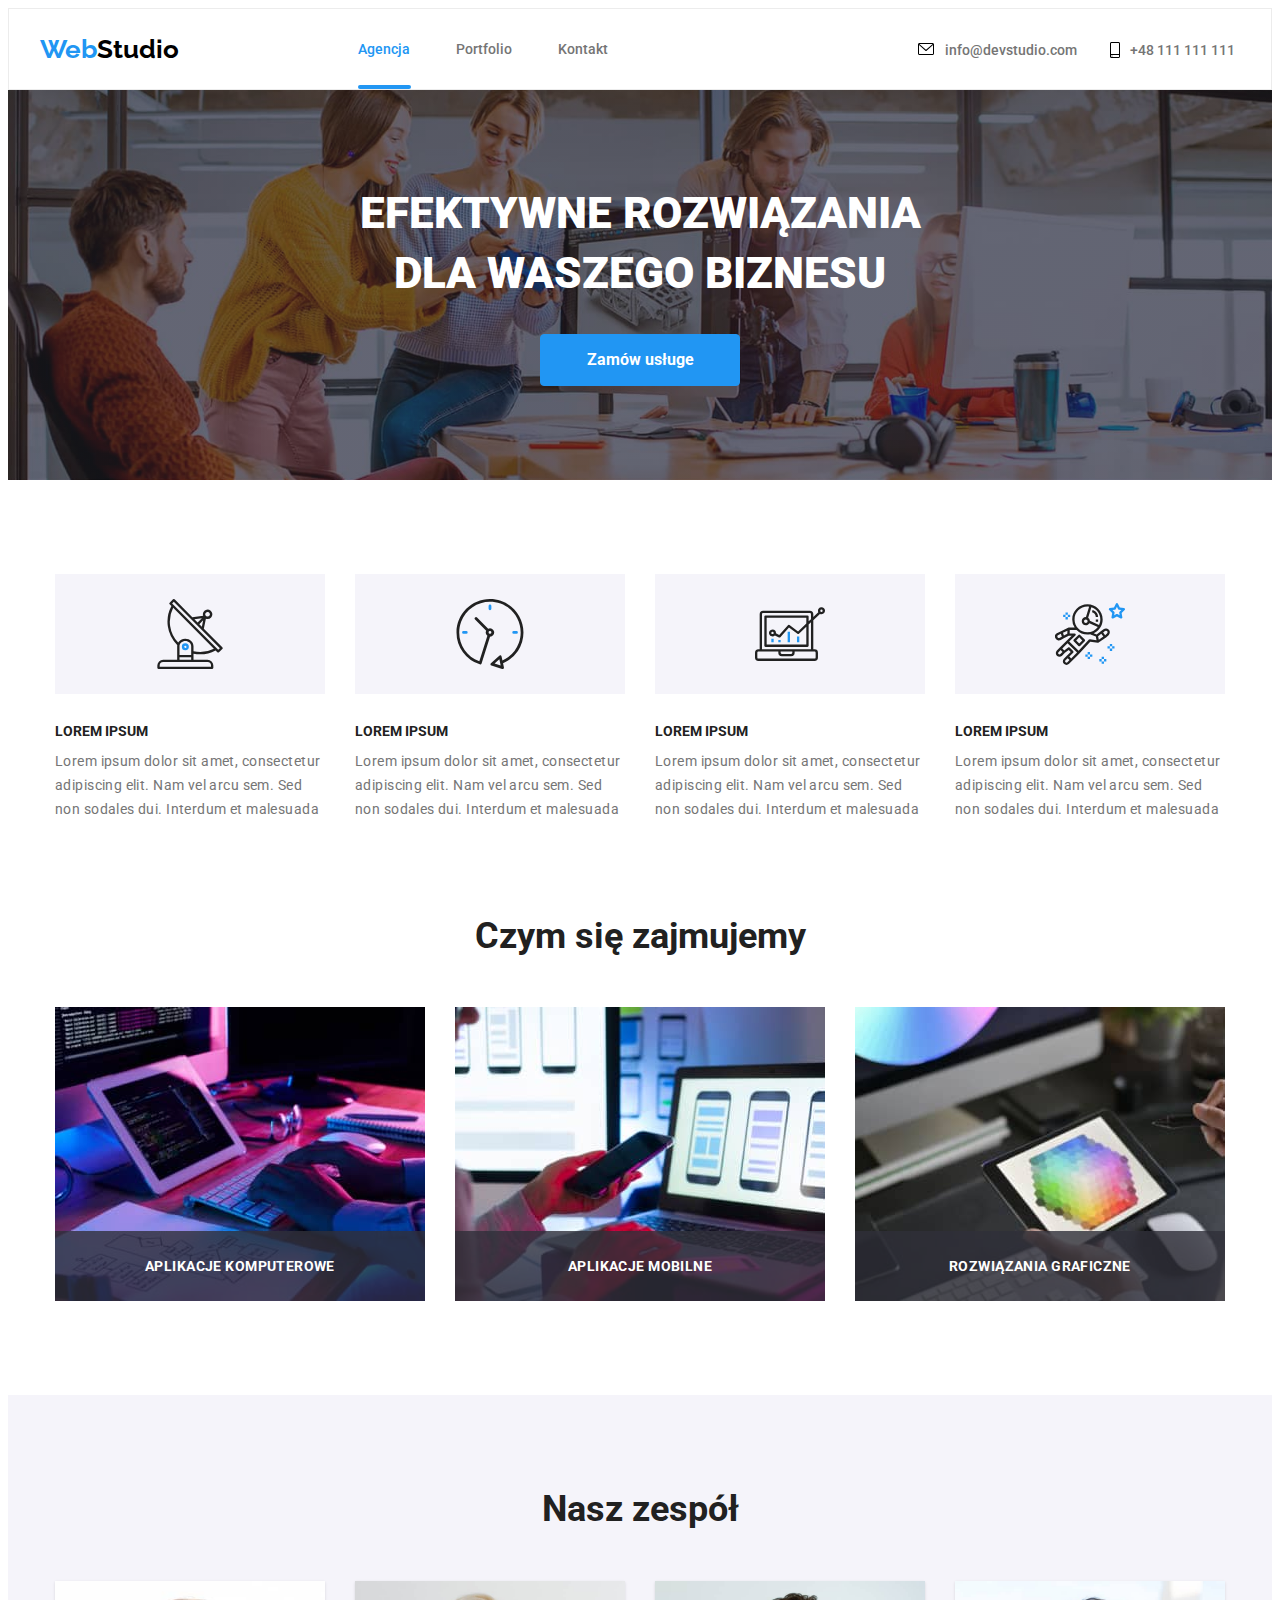
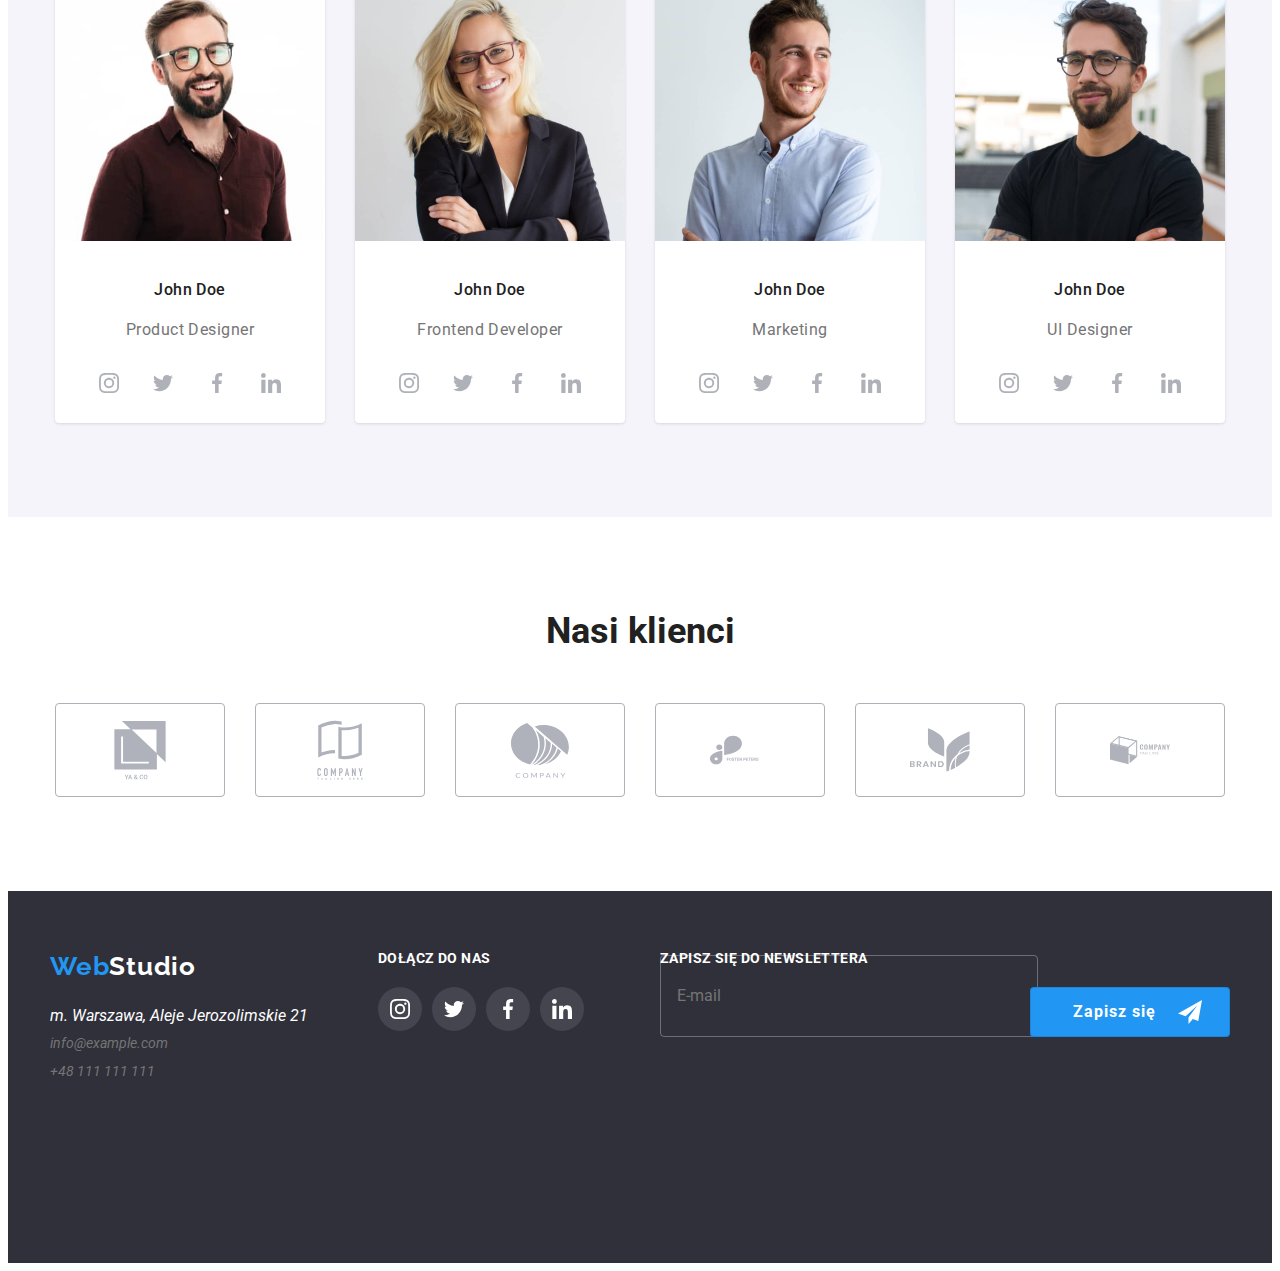
==== commit be33e19a: "sass in progress" ====
--- a/index.html
+++ b/index.html
@@ -426,7 +426,7 @@
         <button class="modal__close-btn" type="button" data-modal-close>
           X
         </button>
-        <form name="order-form">
+        <form name="order-form" class="order-form">
           <div class="modal__form-area">
             <p class="modal__form-title">
               Zostaw swoje dane w formularzu poniżej
--- a/css/main.min.css
+++ b/css/main.min.css
@@ -1 +1 @@
-*{font-family:"Roboto",sans-serif;color:#212121;font-size:16px;font-weight:400}h1,h2,h3,h4,h5,h6,p,ul{margin:0px}footer{background-color:#2f303a;width:auto}.container{width:1200px;margin-left:auto;margin-right:auto;padding:0}.main-button{font-weight:700;line-height:1.88;letter-spacing:.06;text-align:center;width:200px;padding-top:10px;padding-bottom:10px;border-radius:4px;border:1px solid #2196f3;color:#fff;background-color:#2196f3}.main-button:hover,.main-button:focus,.main-button:active{cursor:pointer}.newsletter-button{position:absolute;display:-webkit-box;display:-ms-flexbox;display:flex;-webkit-box-align:center;-ms-flex-align:center;align-items:center;font-size:16px;font-weight:700;line-height:1.88;letter-spacing:.06em;text-align:center;bottom:0px;right:0px;border-radius:4px;border:1px solid rgba(0,0,0,.1019607843);width:200px;height:50px;padding-left:42px;background-color:#2196f3;color:#fff;-webkit-transition-property:border,cursor,-webkit-box-shadow;transition-property:border,cursor,-webkit-box-shadow;transition-property:border,box-shadow,cursor;transition-property:border,box-shadow,cursor,-webkit-box-shadow;-webkit-transition-duration:250ms;transition-duration:250ms;-webkit-transition-timing-function:cubic-bezier(0.4, 0, 0.2, 1);transition-timing-function:cubic-bezier(0.4, 0, 0.2, 1)}.newsletter-button:hover,.newsletter-button:focus,.newsletter-button:active{border:1px solid #080c0f;-webkit-box-shadow:0px 4px 4px 0px #fff;box-shadow:0px 4px 4px 0px #fff;cursor:pointer}.projects-button[type=button]{cursor:pointer;font-weight:500;line-height:1.63;letter-spacing:.03em;text-align:center;padding:6px 22px;border:0px;border-radius:4px;margin-right:8px;background-color:#f5f4fa;-webkit-transition-property:color,background-color,-webkit-box-shadow;transition-property:color,background-color,-webkit-box-shadow;transition-property:box-shadow,color,background-color;transition-property:box-shadow,color,background-color,-webkit-box-shadow;-webkit-transition-duration:250ms;transition-duration:250ms;-webkit-transition-timing-function:cubic-bezier(0.4, 0, 0.2, 1);transition-timing-function:cubic-bezier(0.4, 0, 0.2, 1)}.projects-button[type=button]:hover,.projects-button[type=button]:focus,.projects-button[type=button]:active{color:#fff;background-color:#2196f3;-webkit-box-shadow:0px 4px 4px 0px rgba(0,0,0,.25);box-shadow:0px 4px 4px 0px rgba(0,0,0,.25);border-radius:4px}.modal__close-btn{position:absolute;top:8px;right:8px;width:30px;height:30px;border-radius:50%;border:1px solid rgba(0,0,0,.1);background-color:#fff;-webkit-transition-property:border,background-color,cursor,color,-webkit-box-shadow;transition-property:border,background-color,cursor,color,-webkit-box-shadow;transition-property:border,background-color,box-shadow,cursor,color;transition-property:border,background-color,box-shadow,cursor,color,-webkit-box-shadow;-webkit-transition-duration:250ms;transition-duration:250ms;-webkit-transition-timing-function:cubic-bezier(0.4, 0, 0.2, 1);transition-timing-function:cubic-bezier(0.4, 0, 0.2, 1)}.modal__close-btn:hover,.modal__close-btn:focus,.modal__close-btn:active{color:#fff;background-color:#2196f3;border:1px solid #fff;-webkit-box-shadow:0px 4px 4px 0px rgba(0,0,0,.2509803922);box-shadow:0px 4px 4px 0px rgba(0,0,0,.2509803922);cursor:pointer}.form-button{display:block;-webkit-box-pack:center;-ms-flex-pack:center;justify-content:center;text-align:center;font-size:16px;font-weight:700;color:#fff;line-height:1.88;letter-spacing:.06em;width:200px;height:50px;border-radius:4px;border:none;cursor:pointer;background-color:#2196f3;-webkit-transition-property:border,-webkit-box-shadow;transition-property:border,-webkit-box-shadow;transition-property:border,box-shadow;transition-property:border,box-shadow,-webkit-box-shadow;-webkit-transition-duration:250ms;transition-duration:250ms;-webkit-transition-timing-function:cubic-bezier(0.4, 0, 0.2, 1);transition-timing-function:cubic-bezier(0.4, 0, 0.2, 1)}.form-button:hover,.form-button:focus,.form-button:active{border:1px solid #2196f3;-webkit-box-shadow:0px 4px 4px 0px rgba(0,0,0,.2509803922);box-shadow:0px 4px 4px 0px rgba(0,0,0,.2509803922);cursor:pointer}.custom-checkbox{position:relative;width:419px;height:24px;margin-bottom:30px}.custom-checkbox__input:checked{opacity:0;z-index:2}.custom-checkbox__input:checked~.custom-checkbox__bird{visibility:visible;z-index:1}.custom-checkbox__input{position:absolute;width:16px;height:15px;cursor:pointer;left:0px;top:4px;-webkit-transition:visibility;transition:visibility}.custom-checkbox__label{display:-webkit-box;display:-ms-flexbox;display:flex;font-size:14px;font-weight:400;line-height:1.71;letter-spacing:.03em;text-align:left;padding-left:23px;-webkit-box-align:baseline;-ms-flex-align:baseline;align-items:baseline}.custom-checkbox__bird{position:absolute;width:16px;height:15px;visibility:hidden;left:0px;top:4px;cursor:pointer;-webkit-transition:visibility;transition:visibility;-webkit-transition-duration:250ms;transition-duration:250ms;-webkit-transition-timing-function:cubic-bezier(0.4, 0, 0.2, 1);transition-timing-function:cubic-bezier(0.4, 0, 0.2, 1)}.custom-checkbox__reg{text-decoration:underline;color:#2196f3;font-size:14px;font-weight:400;line-height:1.71;letter-spacing:.03em;text-align:left}.clients-section{display:block;margin-left:auto;margin-right:auto;padding-top:94px;padding-bottom:94px}.clients-section__title{text-align:center;font-size:36px;font-weight:700;line-height:1.16;letter-spacing:.03;margin-bottom:50px}.clients-section__image-box{display:-webkit-box;display:-ms-flexbox;display:flex;-webkit-box-pack:center;-ms-flex-pack:center;justify-content:center;width:1170px;height:auto;margin-left:auto;margin-right:auto;fill:#afb1bb}.clients-section__image-card:not(:last-child){margin-right:30px}.clients-section__image-card{display:-webkit-box;display:-ms-flexbox;display:flex;-webkit-box-pack:center;-ms-flex-pack:center;justify-content:center;-webkit-box-align:center;-ms-flex-align:center;align-items:center;width:170px;height:92px;border:1px solid #afb1b8;border-radius:4px;-webkit-transition-property:border,fill,border-radius,-webkit-box-shadow;transition-property:border,fill,border-radius,-webkit-box-shadow;transition-property:border,fill,box-shadow,border-radius;transition-property:border,fill,box-shadow,border-radius,-webkit-box-shadow;-webkit-transition-duration:250ms;transition-duration:250ms;-webkit-transition-timing-function:cubic-bezier(0.4, 0, 0.2, 1);transition-timing-function:cubic-bezier(0.4, 0, 0.2, 1)}.clients-section__image-card:hover,.clients-section__image-card:focus,.clients-section__image-card:active{border:1px solid #2196f3;fill:#2196f3;-webkit-box-shadow:0px 4px 4px 0px rgba(0,0,0,.2509803922);box-shadow:0px 4px 4px 0px rgba(0,0,0,.2509803922);cursor:pointer}.clients-section__image{width:106px;height:60px}.footer{display:-webkit-box;display:-ms-flexbox;display:flex;-webkit-box-pack:center;-ms-flex-pack:center;justify-content:center;height:252px;margin-right:auto;margin-left:auto;padding:60px 0px}.footer__area{width:250x}.footer__contacts-list{width:auto;padding-left:0px;list-style-type:none;padding-bottom:9px;margin-right:70px;font-size:14px;line-height:1.71;letter-spacing:.03}.footer__contacts-list li:nth-child(1){margin-top:20px}.footer__site{text-decoration:none;color:#fff;-webkit-transition-property:color;transition-property:color;-webkit-transition-duration:250ms;transition-duration:250ms;-webkit-transition-timing-function:cubic-bezier(0.4, 0, 0.2, 1);transition-timing-function:cubic-bezier(0.4, 0, 0.2, 1)}.footer__site:hover,.footer__site:focus,.footer__site:active{color:#2196f3}.footer__contact{color:#757575;text-decoration:none;-webkit-transition-property:color;transition-property:color;-webkit-transition-duration:250ms;transition-duration:250ms;-webkit-transition-timing-function:cubic-bezier(0.4, 0, 0.2, 1);transition-timing-function:cubic-bezier(0.4, 0, 0.2, 1);font-size:14px;line-height:1.71}.footer__contact:hover,.footer__contact:focus,.footer__contact:active{color:#2196f3}.footer__social-area{display:block;margin-left:0px;height:80px;padding-right:76px}.footer__social-box:not(:last-child){margin-right:10px}.footer__social-title{padding-bottom:20px;color:#fff;text-transform:uppercase;font-size:14px;font-weight:700;line-height:1.14;letter-spacing:.03em;text-align:left}.footer__social-boxes{display:-webkit-inline-box;display:-ms-inline-flexbox;display:inline-flex;width:auto;height:44px}.footer__social-box{display:-webkit-box;display:-ms-flexbox;display:flex;-webkit-box-align:center;-ms-flex-align:center;align-items:center;-webkit-box-pack:center;-ms-flex-pack:center;justify-content:center;width:44px;height:44px;background-color:rgba(255,255,255,.1);fill:#fff;border-radius:50%;-webkit-transition-property:background-color,fill,border-radius,-webkit-box-shadow;transition-property:background-color,fill,border-radius,-webkit-box-shadow;transition-property:background-color,fill,box-shadow,border-radius;transition-property:background-color,fill,box-shadow,border-radius,-webkit-box-shadow;-webkit-transition-duration:250ms;transition-duration:250ms;-webkit-transition-timing-function:cubic-bezier(0.4, 0, 0.2, 1);transition-timing-function:cubic-bezier(0.4, 0, 0.2, 1)}.footer__social-box:hover,.footer__social-box:focus,.footer__social-box:active{background-color:#2196f3;border-radius:50%;fill:#fff;-webkit-box-shadow:0px 4px 4px 0px rgba(0,0,0,.2509803922);box-shadow:0px 4px 4px 0px rgba(0,0,0,.2509803922);cursor:pointer}.footer__social-item{width:20px;height:20px}.footer__newsletter-area{position:relative;width:570px;height:86px}.footer__newsletter-title{color:#fff;font-size:14px;font-weight:700;line-height:1.14;letter-spacing:.03em;text-align:left;text-transform:uppercase}.footer__email-input{position:absolute;display:-webkit-inline-box;display:-ms-inline-flexbox;display:inline-flex;-webkit-box-align:end;-ms-flex-align:end;align-items:flex-end;padding-top:15px;color:#fff;padding-bottom:15px;padding-left:16px;border:1px solid rgba(255,255,255,.3);border-radius:4px;-webkit-box-shadow:rgba(0,0,0,.15);box-shadow:rgba(0,0,0,.15);bottom:0px;left:0px;width:358px;height:50px;background-color:rgba(0,0,0,0)}.footer__icon-send{position:absolute;width:24px;height:24px;fill:#fff;right:28px;bottom:13px}.header{display:-webkit-box;display:-ms-flexbox;display:flex;-webkit-box-align:center;-ms-flex-align:center;align-items:center;-webkit-box-pack:center;-ms-flex-pack:center;justify-content:center;width:auto;height:80px;margin:auto;padding:0px;list-style:none;border:1px solid #ececec}.header__logo.container>a{text-decoration:none}.header__logo.container{display:-webkit-box;display:-ms-flexbox;display:flex;-webkit-box-align:center;-ms-flex-align:center;align-items:center;margin-left:0px;margin-right:0px}.logo-web-top,.logo-studio-top{font-family:"Raleway";font-size:26px;font-weight:700;line-height:1.19;letter-spacing:.03}.logo-studio-top{color:#000}.logo-web-top{color:#2196f3}.whole-footer .logo-web-bottom,.whole-footer .logo-studio-bottom{margin-bottom:20px;font-family:"Raleway";font-size:26px;line-height:1.19;font-weight:700;letter-spacing:.03em;text-align:left}.footer-area>a{text-decoration:none}.logo-web-bottom{color:#2196f3}.logo-studio-bottom{color:#fff}.loremSection{display:-webkit-box;display:-ms-flexbox;display:flex;-webkit-box-pack:center;-ms-flex-pack:center;justify-content:center;padding-top:94px}.loremSection__list{display:-webkit-box;display:-ms-flexbox;display:flex;-webkit-box-pack:center;-ms-flex-pack:center;justify-content:center;margin-left:auto;margin-right:auto;list-style-type:none;padding-left:0px;width:1170px;height:auto}.loremSection__area{width:270px;height:auto}.loremSection__cards{display:-webkit-box;display:-ms-flexbox;display:flex;-webkit-box-pack:center;-ms-flex-pack:center;justify-content:center;-webkit-box-align:center;-ms-flex-align:center;align-items:center;width:270px;height:120px;margin-bottom:30px;background-color:#f5f4fa}.loremSection__images{width:70px;height:70px}.loremSection__title{font-size:14px;font-weight:700;line-height:1.14;letter-spacing:.03;width:270px;height:auto;text-transform:uppercase;margin-bottom:10px;-webkit-box-pack:center;-ms-flex-pack:center;justify-content:center;color:#212121;padding-left:0px;padding-right:0px}.loremSection__text{font-size:14px;line-height:1.71;letter-spacing:.03em;text-align:left;color:#757575;text-align:left;width:270px}.loremSection__area:not(:last-child){margin-right:30px}.main-section{display:-webkit-box;display:-ms-flexbox;display:flex;padding-top:94px;padding-bottom:94px;-webkit-box-pack:center;-ms-flex-pack:center;justify-content:center;-webkit-box-align:center;-ms-flex-align:center;align-items:center;margin-right:auto;margin-left:auto;max-height:auto;text-align:center;background-image:-webkit-gradient(linear, left top, left bottom, from(rgba(47, 48, 58, 0.4)), color-stop(0%, rgba(47, 48, 58, 0.4))),url(../images/main.jpg);background-image:linear-gradient(rgba(47, 48, 58, 0.4) 0%, rgba(47, 48, 58, 0.4) 0%),url(../images/main.jpg);background-repeat:no-repeat;background-position:center;background-size:cover;max-width:1600px;max-height:600px}.main-section__title.container{display:-webkit-box;display:-ms-flexbox;display:flex;-webkit-box-pack:center;-ms-flex-pack:center;justify-content:center;margin:0px;margin-bottom:30px;font-weight:900;font-size:44px;line-height:1.36;text-align:center;letter-spacing:.06;text-transform:uppercase;color:#fff;width:auto}.backdrop{left:0;top:0;display:-webkit-box;display:-ms-flexbox;display:flex;-webkit-box-pack:center;-ms-flex-pack:center;justify-content:center;-webkit-box-align:center;-ms-flex-align:center;align-items:center;position:fixed;min-width:100%;min-height:100%;visibility:visible;opacity:1;background-color:rgba(0,0,0,.2);-webkit-transition-property:opacity,visibility,-webkit-transform;transition-property:opacity,visibility,-webkit-transform;transition-property:opacity,visibility,transform;transition-property:opacity,visibility,transform,-webkit-transform;-webkit-transition-duration:250ms;transition-duration:250ms;-webkit-transition-timing-function:cubic-bezier(0.4, 0, 0.2, 1);transition-timing-function:cubic-bezier(0.4, 0, 0.2, 1);-webkit-transition-delay:250ms;transition-delay:250ms;-webkit-transform:scale(1);transform:scale(1)}.backdrop.is-hidden{opacity:0;visibility:hidden;pointer-events:none;-webkit-transform:scale(0.1);transform:scale(0.1)}.modal{position:absolute;min-height:581px;width:528px;border-radius:4px;opacity:1;visibility:visible;background-color:#fff;-webkit-box-shadow:0px 2px 1px 0px rgba(0,0,0,.2);box-shadow:0px 2px 1px 0px rgba(0,0,0,.2);-webkit-box-shadow:0px 1px 1px 0px rgba(0,0,0,.14);box-shadow:0px 1px 1px 0px rgba(0,0,0,.14);-webkit-box-shadow:0px 1px 3px 0px rgba(0,0,0,.12);box-shadow:0px 1px 3px 0px rgba(0,0,0,.12);-webkit-transition-property:opacity,visibility,-webkit-transform;transition-property:opacity,visibility,-webkit-transform;transition-property:opacity,visibility,transform;transition-property:opacity,visibility,transform,-webkit-transform;-webkit-transition-duration:250ms;transition-duration:250ms;-webkit-transition-timing-function:cubic-bezier(0.4, 0, 0.2, 1);transition-timing-function:cubic-bezier(0.4, 0, 0.2, 1);-webkit-transition-delay:250ms;transition-delay:250ms;-webkit-transform:scale(1);transform:scale(1)}.modal.is-hidden{opacity:0;visibility:hidden;pointer-events:none;-webkit-transform:scale(0.1);transform:scale(0.1)}.modal__form-area{display:-webkit-box;display:-ms-flexbox;display:flex;-webkit-box-orient:vertical;-webkit-box-direction:normal;-ms-flex-direction:column;flex-direction:column;-webkit-box-pack:center;-ms-flex-pack:center;justify-content:center;-webkit-box-align:center;-ms-flex-align:center;align-items:center;margin-top:40px}.modal__form-title{width:448px;height:23px;margin-bottom:12px;font-size:20px;font-weight:700;line-height:1.15;letter-spacing:.03em;text-align:center}.modal__form-position{width:448px;height:342px;margin-bottom:20px}.modal__form-name{position:relative;width:448px;height:58px;margin-bottom:10px}.modal__icon-human{position:absolute;display:-webkit-box;display:-ms-flexbox;display:flex;width:18px;height:18px;bottom:11px;left:12px;-webkit-transition:fill;transition:fill;-webkit-transition-duration:250ms;transition-duration:250ms;-webkit-transition-timing-function:cubic-bezier(0.4, 0, 0.2, 1);transition-timing-function:cubic-bezier(0.4, 0, 0.2, 1)}.modal__form-phone{position:relative;width:448px;height:58px;margin-bottom:10px}.modal__icon-phone{position:absolute;display:-webkit-box;display:-ms-flexbox;display:flex;width:18px;height:18px;bottom:11px;left:12px;-webkit-transition:fill;transition:fill;-webkit-transition-duration:250ms;transition-duration:250ms;-webkit-transition-timing-function:cubic-bezier(0.4, 0, 0.2, 1);transition-timing-function:cubic-bezier(0.4, 0, 0.2, 1)}.modal__form-email{position:relative;width:448px;height:58px;margin-bottom:10px}.modal__icon-email{position:absolute;display:-webkit-box;display:-ms-flexbox;display:flex;width:18px;height:18px;bottom:11px;left:12px;-webkit-transition:fill;transition:fill;-webkit-transition-duration:250ms;transition-duration:250ms;-webkit-transition-timing-function:cubic-bezier(0.4, 0, 0.2, 1);transition-timing-function:cubic-bezier(0.4, 0, 0.2, 1)}.modal__form-textarea{width:448px;height:138px;margin-bottom:10px}.order-form__label{font-size:12px;font-weight:400;line-height:1.16;letter-spacing:.01em;text-align:left;margin-bottom:4px;color:#757575}.order-form__input{width:448px;height:40px;border:1px solid rgba(33,33,33,.2);border-radius:4px;padding-left:42px;-webkit-transition-property:border-color,fill;transition-property:border-color,fill;-webkit-transition-duration:250ms;transition-duration:250ms;-webkit-transition-timing-function:cubic-bezier(0.4, 0, 0.2, 1);transition-timing-function:cubic-bezier(0.4, 0, 0.2, 1)}.order-form__input:focus{outline:none;border-color:#2196f3}.order-form__input:focus+.modal__icon-human,.order-form__input:focus+.modal__icon-email,.order-form__input:focus+.modal__icon-phone{fill:#2196f3}.order-form__input-textarea{width:448px;height:120px;border:1px solid rgba(33,33,33,.2);border-radius:4px;font-family:Roboto;font-size:12px;font-weight:400;line-height:14px;letter-spacing:.01em;text-align:left;-webkit-box-align:center;-ms-flex-align:center;align-items:center;padding:12px 16px;resize:none;-webkit-transition-property:border-color;transition-property:border-color;-webkit-transition-duration:250ms;transition-duration:250ms;-webkit-transition-timing-function:cubic-bezier(0.4, 0, 0.2, 1);transition-timing-function:cubic-bezier(0.4, 0, 0.2, 1)}.order-form__input-textarea:focus{outline:none;border-color:#2196f3}.navigation{position:relative;font-size:14px;font-weight:500;line-height:1;letter-spacing:.02;text-indent:46px;margin-left:93px;display:-webkit-box;display:-ms-flexbox;display:flex;-webkit-box-align:center;-ms-flex-align:center;align-items:center;position:relati}.navigation a{color:#757575;text-decoration:none;font-size:14px;font-weight:500;line-height:1.14;letter-spacing:.02;position:relative;-webkit-transition-property:color;transition-property:color;-webkit-transition-duration:250ms;transition-duration:250ms;-webkit-transition-timing-function:cubic-bezier(0.4, 0, 0.2, 1);transition-timing-function:cubic-bezier(0.4, 0, 0.2, 1)}.navigation a:hover,.navigation a:focus,.navigation a:active{color:#2196f3}.navigation a:hover::after,.navigation a:focus::after,.navigation a:active::after{color:#2196f3;position:absolute;display:inline-block;top:44px;left:0px;content:"";width:53px;height:4px;border-radius:2px;background-color:#2196f3}.navigation__agency-nav.is-active{color:#2196f3}.navigation__agency-nav.is-active::after{color:#2196f3;position:absolute;display:inline-block;top:44px;left:0px;content:"";width:53px;height:4px;border-radius:2px;background-color:#2196f3}.navigation__portfolio-nav.is-active{color:#2196f3}.navigation__portfolio-nav.is-active::after{color:#2196f3;position:absolute;display:inline-block;top:44px;left:0px;content:"";width:53px;height:4px;border-radius:2px;background-color:#2196f3}.navigation>li{list-style-type:none}.contact{position:relative;display:-webkit-box;display:-ms-flexbox;display:flex;gap:50px;margin-left:auto}.contact>li{list-style-type:none}.contact a{text-decoration:none;color:#757575;font-size:14px;font-weight:500;line-height:1.14;letter-spacing:.02;-webkit-transition-property:fill,color;transition-property:fill,color;-webkit-transition-duration:250ms;transition-duration:250ms;-webkit-transition-timing-function:cubic-bezier(0.4, 0, 0.2, 1);transition-timing-function:cubic-bezier(0.4, 0, 0.2, 1)}.contact a:hover,.contact a:focus,.contact a:active{color:#2196f3;fill:#2196f3}.contact__mail-area{width:135px}.contact__svg-mail{display:inline-block;width:22px;height:16px;position:absolute;left:10px;bottom:2px}.contact__phone-area{width:110px}.contact__svg-phone{display:inline-block;-ms-flex-item-align:center;align-self:center;width:20px;height:16px;position:absolute;right:115px;top:2px}.projects-section{display:block;-webkit-box-pack:center;-ms-flex-pack:center;justify-content:center;padding-top:94px;padding-bottom:94px}.projects-section__button-area{display:-webkit-box;display:-ms-flexbox;display:flex;-webkit-box-pack:center;-ms-flex-pack:center;justify-content:center;margin:auto}.projects-section__filter{height:54px;width:572px;display:-webkit-box;display:-ms-flexbox;display:flex;list-style-type:none;margin-left:auto;margin-right:auto;margin-bottom:34px;-webkit-box-pack:center;-ms-flex-pack:center;justify-content:center}.projects-section__projects-list{display:-webkit-box;display:-ms-flexbox;display:flex;-ms-flex-wrap:wrap;flex-wrap:wrap;gap:30px;list-style-type:none;width:1170px;margin-left:auto;margin-right:auto;padding:0}.projects-section__card{position:relative;width:370px;height:404px;-ms-flex-preferred-size:13%;flex-basis:13%;display:inline-block;-ms-flex-line-pack:center;align-content:center;overflow:hidden;margin:0px;border-bottom:1px solid #eee;-webkit-transition-property:border,-webkit-box-shadow;transition-property:border,-webkit-box-shadow;transition-property:box-shadow,border;transition-property:box-shadow,border,-webkit-box-shadow;-webkit-transition-duration:250ms;transition-duration:250ms;-webkit-transition-timing-function:cubic-bezier(0.4, 0, 0.2, 1);transition-timing-function:cubic-bezier(0.4, 0, 0.2, 1)}.projects-section__card:hover .projects-section__overlay{-webkit-transform:translateY(0%);transform:translateY(0%)}.projects-section__card:hover,.projects-section__card:focus,.projects-section__card:active{cursor:pointer;border:1px solid #eee;-webkit-box-shadow:1px 4px 6px 0px rgba(0,0,0,.1607843137);box-shadow:1px 4px 6px 0px rgba(0,0,0,.1607843137)}.projects-section__card-title{text-align:left;font-weight:700;font-size:18px;line-height:2;letter-spacing:.06;color:#212121;padding-top:20px;padding-bottom:4px;vertical-align:top;padding-left:24px;padding-right:24px}.projects-section__card-subtitle{text-align:left;line-height:1.88;letter-spacing:.03em;padding-left:24px;padding-right:24px;padding-bottom:20px;color:#757575}.projects-section__image{display:block;height:294px;width:370px}.projects-section__overlay{z-index:1;position:absolute;overflow:hidden;text-align:left;top:0;left:0;width:370px;height:294px;padding-left:24px;padding-top:49px;padding-bottom:49px;padding-right:45px;background:rgba(33,150,243,.9);color:#fff;-webkit-transform:translateY(100%);transform:translateY(100%);-webkit-transition-duration:250ms;transition-duration:250ms;-webkit-transition-timing-function:cubic-bezier(0.4, 0, 0.2, 1);transition-timing-function:cubic-bezier(0.4, 0, 0.2, 1)}.projects-section__overlay>p{font-size:18px;font-weight:400;line-height:1.57;letter-spacing:.03em;text-align:left;color:#fff}.projects-section__caption-area{height:110px;width:370px;position:absolute;z-index:2;background-color:#fff}.teamcard{width:auto;display:block;padding-top:94px;padding-bottom:94px;background-color:#f5f4fa}.teamcard__title{display:-webkit-box;display:-ms-flexbox;display:flex;-webkit-box-pack:center;-ms-flex-pack:center;justify-content:center;font-size:36px;font-weight:700;line-height:1.16;letter-spacing:.03;margin-bottom:50px}.teamcard__section{display:block;-webkit-box-pack:center;-ms-flex-pack:center;justify-content:center;-webkit-box-align:center;-ms-flex-align:center;align-items:center;margin:auto}.teamcard__list{display:-webkit-box;display:-ms-flexbox;display:flex;gap:30px;-webkit-box-pack:center;-ms-flex-pack:center;justify-content:center;padding-left:0px;width:auto}.teamcard__cards{background-color:#fff;border-bottom-left-radius:4px;border-bottom-right-radius:4px;-webkit-box-shadow:0px 2px 1px 0px rgba(0,0,0,.2);box-shadow:0px 2px 1px 0px rgba(0,0,0,.2);-webkit-box-shadow:0px 1px 1px 0px rgba(0,0,0,.14);box-shadow:0px 1px 1px 0px rgba(0,0,0,.14);-webkit-box-shadow:0px 1px 3px 0px rgba(0,0,0,.12);box-shadow:0px 1px 3px 0px rgba(0,0,0,.12);list-style-type:none}.teamcard__figure{-webkit-box-pack:center;-ms-flex-pack:center;justify-content:center;display:block;margin:0px}.teamcard__caption{display:block;padding-top:30px;text-align:center}.teamcard__card-title{text-align:center;font-weight:500;line-height:1.88;letter-spacing:.03em;color:#212121}.teamcard__card-text{text-align:center;font-weight:400;line-height:1.88;letter-spacing:.03em;margin-top:10px;margin-bottom:16px;color:#757575}.teamcard__social-area{display:-webkit-box;display:-ms-flexbox;display:flex;margin-left:auto;margin-right:auto;margin-bottom:18px;margin-top:16px;width:206px;height:auto}.teamcard__social-area>.teamcard__social-box:not(:last-child){margin-right:10px}.teamcard__social-box{display:-webkit-box;display:-ms-flexbox;display:flex;-webkit-box-align:center;-ms-flex-align:center;align-items:center;-webkit-box-pack:center;-ms-flex-pack:center;justify-content:center;width:44px;height:44px;width:44px;height:44px;background-color:#fff;fill:#afb1b8;border-radius:50%;-webkit-transition-property:background-color,fill,border-radius,-webkit-box-shadow;transition-property:background-color,fill,border-radius,-webkit-box-shadow;transition-property:background-color,fill,box-shadow,border-radius;transition-property:background-color,fill,box-shadow,border-radius,-webkit-box-shadow;-webkit-transition-duration:250ms;transition-duration:250ms;-webkit-transition-timing-function:cubic-bezier(0.4, 0, 0.2, 1);transition-timing-function:cubic-bezier(0.4, 0, 0.2, 1)}.teamcard__social-item{width:20px;height:20px}.teamcard__social-box:hover,.teamcard__social-box:focus,.teamcard__social-box:active{background-color:#2196f3;border-radius:50%;fill:#fff;-webkit-box-shadow:0px 4px 4px 0px rgba(0,0,0,.2509803922);box-shadow:0px 4px 4px 0px rgba(0,0,0,.2509803922);cursor:pointer}.what-we-do{-webkit-box-pack:center;-ms-flex-pack:center;justify-content:center;display:block;padding-top:94px;padding-bottom:94px}.what-we-do__title{display:block;-webkit-box-pack:center;-ms-flex-pack:center;justify-content:center;width:auto;text-align:center;font-size:36px;font-weight:700;line-height:1.16;letter-spacing:.03;margin-bottom:50px;color:#212121}.what-we-do__list{display:-webkit-box;display:-ms-flexbox;display:flex;gap:30px;-webkit-box-pack:center;-ms-flex-pack:center;justify-content:center;margin-right:0px;margin-left:0px;list-style-type:none;padding-left:0px}.what-we-do__item{max-width:100%;height:auto;position:relative;overflow:hidden;height:294px;width:370px}.what-we-do__overtext{bottom:0px;display:-webkit-box;display:-ms-flexbox;display:flex;position:absolute;background:rgba(47,48,58,.8);-webkit-box-pack:center;-ms-flex-pack:center;justify-content:center;-webkit-box-align:center;-ms-flex-align:center;align-items:center;height:70px;width:370px;font-size:14px;color:#fff;text-transform:uppercase;font-weight:700;line-height:.07;letter-spacing:.03em}/*# sourceMappingURL=main.min.css.map */+*{font-family:"Roboto",sans-serif;color:#212121;font-size:16px;font-weight:400}h1,h2,h3,h4,h5,h6,p,ul{margin:0px}footer{background-color:#2f303a;width:auto}a{text-decoration:none}.container{width:1200px;margin-left:auto;margin-right:auto;padding:0}.main-button{font-weight:700;line-height:1.88;letter-spacing:.06;text-align:center;width:200px;padding-top:10px;padding-bottom:10px;border-radius:4px;border:1px solid #2196f3;color:#fff;background-color:#2196f3}.main-button:hover,.main-button:focus,.main-button:active{cursor:pointer}.newsletter-button{position:absolute;display:-webkit-box;display:-ms-flexbox;display:flex;-webkit-box-align:center;-ms-flex-align:center;align-items:center;font-size:16px;font-weight:700;line-height:1.88;letter-spacing:.06em;text-align:center;bottom:0px;right:0px;border-radius:4px;border:1px solid rgba(0,0,0,.1019607843);width:200px;height:50px;padding-left:42px;background-color:#2196f3;color:#fff;-webkit-transition-property:border,cursor,-webkit-box-shadow;transition-property:border,cursor,-webkit-box-shadow;transition-property:border,box-shadow,cursor;transition-property:border,box-shadow,cursor,-webkit-box-shadow;-webkit-transition-duration:250ms;transition-duration:250ms;-webkit-transition-timing-function:cubic-bezier(0.4, 0, 0.2, 1);transition-timing-function:cubic-bezier(0.4, 0, 0.2, 1)}.newsletter-button:hover,.newsletter-button:focus,.newsletter-button:active{border:1px solid #080c0f;-webkit-box-shadow:0px 4px 4px 0px #fff;box-shadow:0px 4px 4px 0px #fff;cursor:pointer}.projects-button[type=button]{cursor:pointer;font-weight:500;line-height:1.63;letter-spacing:.03em;text-align:center;padding:6px 22px;border:0px;border-radius:4px;margin-right:8px;background-color:#f5f4fa;-webkit-transition-property:color,background-color,-webkit-box-shadow;transition-property:color,background-color,-webkit-box-shadow;transition-property:box-shadow,color,background-color;transition-property:box-shadow,color,background-color,-webkit-box-shadow;-webkit-transition-duration:250ms;transition-duration:250ms;-webkit-transition-timing-function:cubic-bezier(0.4, 0, 0.2, 1);transition-timing-function:cubic-bezier(0.4, 0, 0.2, 1)}.projects-button[type=button]:hover,.projects-button[type=button]:focus,.projects-button[type=button]:active{color:#fff;background-color:#2196f3;-webkit-box-shadow:0px 4px 4px 0px rgba(0,0,0,.25);box-shadow:0px 4px 4px 0px rgba(0,0,0,.25);border-radius:4px}.modal__close-btn{position:absolute;top:8px;right:8px;width:30px;height:30px;border-radius:50%;border:1px solid rgba(0,0,0,.1);background-color:#fff;-webkit-transition-property:border,background-color,cursor,color,-webkit-box-shadow;transition-property:border,background-color,cursor,color,-webkit-box-shadow;transition-property:border,background-color,box-shadow,cursor,color;transition-property:border,background-color,box-shadow,cursor,color,-webkit-box-shadow;-webkit-transition-duration:250ms;transition-duration:250ms;-webkit-transition-timing-function:cubic-bezier(0.4, 0, 0.2, 1);transition-timing-function:cubic-bezier(0.4, 0, 0.2, 1)}.modal__close-btn:hover,.modal__close-btn:focus,.modal__close-btn:active{color:#fff;background-color:#2196f3;border:1px solid #fff;-webkit-box-shadow:0px 4px 4px 0px rgba(0,0,0,.2509803922);box-shadow:0px 4px 4px 0px rgba(0,0,0,.2509803922);cursor:pointer}.form-button{display:block;-webkit-box-pack:center;-ms-flex-pack:center;justify-content:center;text-align:center;font-size:16px;font-weight:700;color:#fff;line-height:1.88;letter-spacing:.06em;width:200px;height:50px;border-radius:4px;cursor:pointer;border:none;background-color:#2196f3;-webkit-transition-property:border,-webkit-box-shadow;transition-property:border,-webkit-box-shadow;transition-property:border,box-shadow;transition-property:border,box-shadow,-webkit-box-shadow;-webkit-transition-duration:250ms;transition-duration:250ms;-webkit-transition-timing-function:cubic-bezier(0.4, 0, 0.2, 1);transition-timing-function:cubic-bezier(0.4, 0, 0.2, 1)}.form-button:hover,.form-button:focus,.form-button:active{border:1px solid #2196f3;-webkit-box-shadow:0px 4px 4px 0px rgba(0,0,0,.2509803922);box-shadow:0px 4px 4px 0px rgba(0,0,0,.2509803922);cursor:pointer}.custom-checkbox{position:relative;width:419px;height:24px;margin-bottom:30px}.custom-checkbox__input{position:absolute;width:16px;height:15px;cursor:pointer;left:0px;top:4px;-webkit-transition:visibility;transition:visibility}.custom-checkbox__label{display:-webkit-box;display:-ms-flexbox;display:flex;font-size:14px;font-weight:400;line-height:1.71;letter-spacing:.03em;text-align:left;padding-left:23px;-webkit-box-align:baseline;-ms-flex-align:baseline;align-items:baseline}.custom-checkbox__bird{position:absolute;width:16px;height:15px;visibility:hidden;left:0px;top:4px;cursor:pointer;-webkit-transition:visibility;transition:visibility;-webkit-transition-duration:250ms;transition-duration:250ms;-webkit-transition-timing-function:cubic-bezier(0.4, 0, 0.2, 1);transition-timing-function:cubic-bezier(0.4, 0, 0.2, 1)}.custom-checkbox__reg{text-decoration:underline;color:#2196f3;font-size:14px;font-weight:400;line-height:1.71;letter-spacing:.03em;text-align:left}.custom-checkbox__input:checked{opacity:0;z-index:2}.custom-checkbox__input:checked~.custom-checkbox__bird{visibility:visible;z-index:1}.clients-section{display:block;margin-left:auto;margin-right:auto;padding-top:94px;padding-bottom:94px}.clients-section__title{text-align:center;font-size:36px;font-weight:700;line-height:1.16;letter-spacing:.03;margin-bottom:50px}.clients-section__image-box{display:-webkit-box;display:-ms-flexbox;display:flex;-webkit-box-pack:center;-ms-flex-pack:center;justify-content:center;width:1170px;height:auto;margin-left:auto;margin-right:auto;fill:#afb1bb}.clients-section__image-card:not(:last-child){margin-right:30px}.clients-section__image-card{display:-webkit-box;display:-ms-flexbox;display:flex;-webkit-box-pack:center;-ms-flex-pack:center;justify-content:center;-webkit-box-align:center;-ms-flex-align:center;align-items:center;width:170px;height:92px;border:1px solid #afb1b8;border-radius:4px;-webkit-transition-property:border,fill,border-radius,-webkit-box-shadow;transition-property:border,fill,border-radius,-webkit-box-shadow;transition-property:border,fill,box-shadow,border-radius;transition-property:border,fill,box-shadow,border-radius,-webkit-box-shadow;-webkit-transition-duration:250ms;transition-duration:250ms;-webkit-transition-timing-function:cubic-bezier(0.4, 0, 0.2, 1);transition-timing-function:cubic-bezier(0.4, 0, 0.2, 1)}.clients-section__image-card:hover,.clients-section__image-card:focus,.clients-section__image-card:active{border:1px solid #2196f3;fill:#2196f3;-webkit-box-shadow:0px 4px 4px 0px rgba(0,0,0,.2509803922);box-shadow:0px 4px 4px 0px rgba(0,0,0,.2509803922);cursor:pointer}.clients-section__image{width:106px;height:60px}.footer{display:-webkit-box;display:-ms-flexbox;display:flex;-webkit-box-pack:center;-ms-flex-pack:center;justify-content:center;height:252px;margin-right:auto;margin-left:auto;padding:60px 0px}.footer__area{width:250x}.footer__contacts-list{width:auto;padding-left:0px;list-style-type:none;padding-bottom:9px;margin-right:70px;font-size:14px;line-height:1.71;letter-spacing:.03}.footer__contacts-list li:nth-child(1){margin-top:20px}.footer__site{text-decoration:none;color:#fff;-webkit-transition-property:color;transition-property:color;-webkit-transition-duration:250ms;transition-duration:250ms;-webkit-transition-timing-function:cubic-bezier(0.4, 0, 0.2, 1);transition-timing-function:cubic-bezier(0.4, 0, 0.2, 1)}.footer__site:hover,.footer__site:focus,.footer__site:active{color:#2196f3}.footer__contact{color:#757575;text-decoration:none;-webkit-transition-property:color;transition-property:color;-webkit-transition-duration:250ms;transition-duration:250ms;-webkit-transition-timing-function:cubic-bezier(0.4, 0, 0.2, 1);transition-timing-function:cubic-bezier(0.4, 0, 0.2, 1);font-size:14px;line-height:1.71}.footer__contact:hover,.footer__contact:focus,.footer__contact:active{color:#2196f3}.footer__social-area{display:block;margin-left:0px;height:80px;padding-right:76px}.footer__social-box:not(:last-child){margin-right:10px}.footer__social-title{padding-bottom:20px;color:#fff;text-transform:uppercase;font-size:14px;font-weight:700;line-height:1.14;letter-spacing:.03em;text-align:left}.footer__social-boxes{display:-webkit-inline-box;display:-ms-inline-flexbox;display:inline-flex;width:auto;height:44px}.footer__social-box{display:-webkit-box;display:-ms-flexbox;display:flex;-webkit-box-align:center;-ms-flex-align:center;align-items:center;-webkit-box-pack:center;-ms-flex-pack:center;justify-content:center;width:44px;height:44px;background-color:rgba(255,255,255,.1);fill:#fff;border-radius:50%;-webkit-transition-property:background-color,fill,border-radius,-webkit-box-shadow;transition-property:background-color,fill,border-radius,-webkit-box-shadow;transition-property:background-color,fill,box-shadow,border-radius;transition-property:background-color,fill,box-shadow,border-radius,-webkit-box-shadow;-webkit-transition-duration:250ms;transition-duration:250ms;-webkit-transition-timing-function:cubic-bezier(0.4, 0, 0.2, 1);transition-timing-function:cubic-bezier(0.4, 0, 0.2, 1)}.footer__social-box:hover,.footer__social-box:focus,.footer__social-box:active{background-color:#2196f3;border-radius:50%;fill:#fff;-webkit-box-shadow:0px 4px 4px 0px rgba(0,0,0,.2509803922);box-shadow:0px 4px 4px 0px rgba(0,0,0,.2509803922);cursor:pointer}.footer__social-item{width:20px;height:20px}.footer__newsletter-area{position:relative;width:570px;height:86px}.footer__newsletter-title{color:#fff;font-size:14px;font-weight:700;line-height:1.14;letter-spacing:.03em;text-align:left;text-transform:uppercase}.footer__email-input{position:absolute;display:-webkit-inline-box;display:-ms-inline-flexbox;display:inline-flex;-webkit-box-align:end;-ms-flex-align:end;align-items:flex-end;padding-top:15px;color:#fff;padding-bottom:15px;padding-left:16px;border:1px solid rgba(255,255,255,.3);border-radius:4px;-webkit-box-shadow:rgba(0,0,0,.15);box-shadow:rgba(0,0,0,.15);bottom:0px;left:0px;width:358px;height:50px;background-color:rgba(0,0,0,0)}.footer__icon-send{position:absolute;width:24px;height:24px;fill:#fff;right:28px;bottom:13px}.header{display:-webkit-box;display:-ms-flexbox;display:flex;-webkit-box-align:center;-ms-flex-align:center;align-items:center;-webkit-box-pack:center;-ms-flex-pack:center;justify-content:center;width:auto;height:80px;margin:auto;padding:0px;list-style:none;border:1px solid #ececec}.header__logo.container{display:-webkit-box;display:-ms-flexbox;display:flex;-webkit-box-align:center;-ms-flex-align:center;align-items:center;margin-left:0px;margin-right:0px}.logo-studio-top,.logo-web-top{font-family:"Raleway";font-size:26px;font-weight:700;line-height:1.19;letter-spacing:.03;color:#000}.logo-web-top{color:#2196f3}.logo-web-bottom,.logo-studio-bottom{margin-bottom:20px;font-family:"Raleway";font-size:26px;font-weight:700;line-height:1.19;letter-spacing:.03em;text-align:left;color:#2196f3}.logo-studio-bottom{color:#fff}.loremSection{display:-webkit-box;display:-ms-flexbox;display:flex;-webkit-box-pack:center;-ms-flex-pack:center;justify-content:center;padding-top:94px}.loremSection__list{display:-webkit-box;display:-ms-flexbox;display:flex;-webkit-box-pack:center;-ms-flex-pack:center;justify-content:center;margin-left:auto;margin-right:auto;list-style-type:none;padding-left:0px;width:1170px;height:auto}.loremSection__area{width:270px;height:auto}.loremSection__cards{display:-webkit-box;display:-ms-flexbox;display:flex;-webkit-box-pack:center;-ms-flex-pack:center;justify-content:center;-webkit-box-align:center;-ms-flex-align:center;align-items:center;width:270px;height:120px;margin-bottom:30px;background-color:#f5f4fa}.loremSection__images{width:70px;height:70px}.loremSection__title{font-size:14px;font-weight:700;line-height:1.14;letter-spacing:.03;width:270px;height:auto;text-transform:uppercase;margin-bottom:10px;-webkit-box-pack:center;-ms-flex-pack:center;justify-content:center;color:#212121;padding-left:0px;padding-right:0px}.loremSection__text{font-size:14px;line-height:1.71;letter-spacing:.03em;text-align:left;color:#757575;text-align:left;width:270px}.loremSection__area:not(:last-child){margin-right:30px}.main-section{display:-webkit-box;display:-ms-flexbox;display:flex;padding-top:94px;padding-bottom:94px;-webkit-box-pack:center;-ms-flex-pack:center;justify-content:center;-webkit-box-align:center;-ms-flex-align:center;align-items:center;margin-right:auto;margin-left:auto;max-height:auto;text-align:center;background-image:-webkit-gradient(linear, left top, left bottom, from(rgba(47, 48, 58, 0.4)), color-stop(0%, rgba(47, 48, 58, 0.4))),url(../images/main.jpg);background-image:linear-gradient(rgba(47, 48, 58, 0.4) 0%, rgba(47, 48, 58, 0.4) 0%),url(../images/main.jpg);background-repeat:no-repeat;background-position:center;background-size:cover;max-width:1600px;max-height:600px}.main-section__title.container{display:-webkit-box;display:-ms-flexbox;display:flex;-webkit-box-pack:center;-ms-flex-pack:center;justify-content:center;margin:0px;margin-bottom:30px;font-weight:900;font-size:44px;line-height:1.36;text-align:center;letter-spacing:.06;text-transform:uppercase;color:#fff;width:auto}.backdrop{left:0;top:0;display:-webkit-box;display:-ms-flexbox;display:flex;-webkit-box-pack:center;-ms-flex-pack:center;justify-content:center;-webkit-box-align:center;-ms-flex-align:center;align-items:center;position:fixed;min-width:100%;min-height:100%;visibility:visible;opacity:1;background-color:rgba(0,0,0,.2);-webkit-transition-property:opacity,visibility,-webkit-transform;transition-property:opacity,visibility,-webkit-transform;transition-property:opacity,visibility,transform;transition-property:opacity,visibility,transform,-webkit-transform;-webkit-transition-delay:250ms;transition-delay:250ms;-webkit-transform:scale(1);transform:scale(1);-webkit-transition-duration:250ms;transition-duration:250ms;-webkit-transition-timing-function:cubic-bezier(0.4, 0, 0.2, 1);transition-timing-function:cubic-bezier(0.4, 0, 0.2, 1)}.backdrop.is-hidden,.backdrop.modal.is-hidden{opacity:0;visibility:hidden;pointer-events:none;-webkit-transform:scale(0.1);transform:scale(0.1)}.modal{position:absolute;min-height:581px;width:528px;border-radius:4px;opacity:1;visibility:visible;background-color:#fff;-webkit-box-shadow:0px 2px 1px 0px rgba(0,0,0,.2);box-shadow:0px 2px 1px 0px rgba(0,0,0,.2);-webkit-box-shadow:0px 1px 1px 0px rgba(0,0,0,.14);box-shadow:0px 1px 1px 0px rgba(0,0,0,.14);-webkit-box-shadow:0px 1px 3px 0px rgba(0,0,0,.12);box-shadow:0px 1px 3px 0px rgba(0,0,0,.12);-webkit-transition-property:opacity,visibility,-webkit-transform;transition-property:opacity,visibility,-webkit-transform;transition-property:opacity,visibility,transform;transition-property:opacity,visibility,transform,-webkit-transform;-webkit-transition-duration:250ms;transition-duration:250ms;-webkit-transition-timing-function:cubic-bezier(0.4, 0, 0.2, 1);transition-timing-function:cubic-bezier(0.4, 0, 0.2, 1);-webkit-transition-delay:250ms;transition-delay:250ms;-webkit-transform:scale(1);transform:scale(1)}.modal__form-area{display:-webkit-box;display:-ms-flexbox;display:flex;-webkit-box-orient:vertical;-webkit-box-direction:normal;-ms-flex-direction:column;flex-direction:column;-webkit-box-pack:center;-ms-flex-pack:center;justify-content:center;-webkit-box-align:center;-ms-flex-align:center;align-items:center;margin-top:40px}.modal__form-title{width:448px;height:23px;margin-bottom:12px;font-size:20px;font-weight:700;line-height:1.15;letter-spacing:.03em;text-align:center}.modal__form-position{width:448px;height:342px;margin-bottom:20px}.modal__form-name,.modal__form-phone,.modal__form-email{position:relative;width:448px;height:58px;margin-bottom:10px}.modal__icon-human,.modal__icon-phone,.modal__icon-email{position:absolute;display:-webkit-box;display:-ms-flexbox;display:flex;width:18px;height:18px;bottom:11px;left:12px;-webkit-transition:fill;transition:fill;-webkit-transition-duration:250ms;transition-duration:250ms;-webkit-transition-timing-function:cubic-bezier(0.4, 0, 0.2, 1);transition-timing-function:cubic-bezier(0.4, 0, 0.2, 1)}.modal__form-textarea{width:448px;height:138px;margin-bottom:10px}.order-form__label{font-size:12px;font-weight:400;line-height:1.16;letter-spacing:.01em;text-align:left;margin-bottom:4px;color:#757575}.order-form__input{width:448px;height:40px;border:1px solid rgba(33,33,33,.2);border-radius:4px;padding-left:42px;-webkit-transition-property:border-color,fill;transition-property:border-color,fill;-webkit-transition-duration:250ms;transition-duration:250ms;-webkit-transition-timing-function:cubic-bezier(0.4, 0, 0.2, 1);transition-timing-function:cubic-bezier(0.4, 0, 0.2, 1)}.order-form__input:focus{outline:none;border-color:#2196f3}.order-form__input:focus+.order-form__icon-human,.order-form__input:focus+.order-form__icon-email,.order-form__input:focus+.order-form__icon-phone{fill:#2196f3}.order-form__input-textarea{width:448px;height:120px;border:1px solid rgba(33,33,33,.2);border-radius:4px;font-family:Roboto;font-size:12px;font-weight:400;line-height:1 4px;letter-spacing:.01em;text-align:left;-webkit-box-align:center;-ms-flex-align:center;align-items:center;padding:12px 16px;resize:none;-webkit-transition-property:border-color;transition-property:border-color;-webkit-transition-duration:250ms;transition-duration:250ms;-webkit-transition-timing-function:cubic-bezier(0.4, 0, 0.2, 1);transition-timing-function:cubic-bezier(0.4, 0, 0.2, 1)}.order-form__input-textarea:focus{outline:none;border-color:#2196f3}.navigation{position:relative;font-size:14px;font-weight:500;line-height:1;letter-spacing:.02;text-indent:46px;margin-left:93px;display:-webkit-box;display:-ms-flexbox;display:flex;-webkit-box-align:center;-ms-flex-align:center;align-items:center;position:relati}.navigation a{color:#757575;text-decoration:none;font-size:14px;font-weight:500;line-height:1.14;letter-spacing:.02;position:relative;-webkit-transition-property:color;transition-property:color;-webkit-transition-duration:250ms;transition-duration:250ms;-webkit-transition-timing-function:cubic-bezier(0.4, 0, 0.2, 1);transition-timing-function:cubic-bezier(0.4, 0, 0.2, 1)}.navigation a:hover,.navigation a:focus,.navigation a:active{color:#2196f3}.navigation a:hover::after,.navigation a:focus::after,.navigation a:active::after{color:#2196f3;position:absolute;display:inline-block;top:44px;left:0px;content:"";width:53px;height:4px;border-radius:2px;background-color:#2196f3}.navigation__agency-nav.is-active{color:#2196f3}.navigation__agency-nav.is-active::after{color:#2196f3;position:absolute;display:inline-block;top:44px;left:0px;content:"";width:53px;height:4px;border-radius:2px;background-color:#2196f3}.navigation__portfolio-nav.is-active{color:#2196f3}.navigation__portfolio-nav.is-active::after{color:#2196f3;position:absolute;display:inline-block;top:44px;left:0px;content:"";width:53px;height:4px;border-radius:2px;background-color:#2196f3}.navigation>li{list-style-type:none}.contact{position:relative;display:-webkit-box;display:-ms-flexbox;display:flex;gap:50px;margin-left:auto}.contact>li{list-style-type:none}.contact a{text-decoration:none;color:#757575;font-size:14px;font-weight:500;line-height:1.14;letter-spacing:.02;-webkit-transition-property:fill,color;transition-property:fill,color;-webkit-transition-duration:250ms;transition-duration:250ms;-webkit-transition-timing-function:cubic-bezier(0.4, 0, 0.2, 1);transition-timing-function:cubic-bezier(0.4, 0, 0.2, 1)}.contact a:hover,.contact a:focus,.contact a:active{color:#2196f3;fill:#2196f3}.contact__mail-area{width:135px}.contact__svg-mail{display:inline-block;width:22px;height:16px;position:absolute;left:10px;bottom:2px}.contact__phone-area{width:110px}.contact__svg-phone{display:inline-block;-ms-flex-item-align:center;align-self:center;width:20px;height:16px;position:absolute;right:115px;top:2px}.projects-section{display:block;-webkit-box-pack:center;-ms-flex-pack:center;justify-content:center;padding-top:94px;padding-bottom:94px}.projects-section__button-area{display:-webkit-box;display:-ms-flexbox;display:flex;-webkit-box-pack:center;-ms-flex-pack:center;justify-content:center;margin:auto}.projects-section__filter{height:54px;width:572px;display:-webkit-box;display:-ms-flexbox;display:flex;list-style-type:none;margin-left:auto;margin-right:auto;margin-bottom:34px;-webkit-box-pack:center;-ms-flex-pack:center;justify-content:center}.projects-section__projects-list{display:-webkit-box;display:-ms-flexbox;display:flex;-ms-flex-wrap:wrap;flex-wrap:wrap;gap:30px;list-style-type:none;width:1170px;margin-left:auto;margin-right:auto;padding:0}.projects-section__card{position:relative;width:370px;height:404px;-ms-flex-preferred-size:13%;flex-basis:13%;display:inline-block;-ms-flex-line-pack:center;align-content:center;overflow:hidden;margin:0px;border-bottom:1px solid #eee;-webkit-transition-property:border,-webkit-box-shadow;transition-property:border,-webkit-box-shadow;transition-property:box-shadow,border;transition-property:box-shadow,border,-webkit-box-shadow;-webkit-transition-duration:250ms;transition-duration:250ms;-webkit-transition-timing-function:cubic-bezier(0.4, 0, 0.2, 1);transition-timing-function:cubic-bezier(0.4, 0, 0.2, 1)}.projects-section__card:hover .projects-section__overlay{-webkit-transform:translateY(0%);transform:translateY(0%)}.projects-section__card:hover,.projects-section__card:focus,.projects-section__card:active{cursor:pointer;border:1px solid #eee;-webkit-box-shadow:1px 4px 6px 0px rgba(0,0,0,.1607843137);box-shadow:1px 4px 6px 0px rgba(0,0,0,.1607843137)}.projects-section__card-title{text-align:left;font-weight:700;font-size:18px;line-height:2;letter-spacing:.06;color:#212121;padding-top:20px;padding-bottom:4px;vertical-align:top;padding-left:24px;padding-right:24px}.projects-section__card-subtitle{text-align:left;line-height:1.88;letter-spacing:.03em;padding-left:24px;padding-right:24px;padding-bottom:20px;color:#757575}.projects-section__image{display:block;height:294px;width:370px}.projects-section__overlay{z-index:1;position:absolute;overflow:hidden;text-align:left;top:0;left:0;width:370px;height:294px;padding-left:24px;padding-top:49px;padding-bottom:49px;padding-right:45px;background:rgba(33,150,243,.9);color:#fff;-webkit-transform:translateY(100%);transform:translateY(100%);-webkit-transition-duration:250ms;transition-duration:250ms;-webkit-transition-timing-function:cubic-bezier(0.4, 0, 0.2, 1);transition-timing-function:cubic-bezier(0.4, 0, 0.2, 1)}.projects-section__overlay>p{font-size:18px;font-weight:400;line-height:1.57;letter-spacing:.03em;text-align:left;color:#fff}.projects-section__caption-area{height:110px;width:370px;position:absolute;z-index:2;background-color:#fff}.teamcard{width:auto;display:block;padding-top:94px;padding-bottom:94px;background-color:#f5f4fa}.teamcard__title{display:-webkit-box;display:-ms-flexbox;display:flex;-webkit-box-pack:center;-ms-flex-pack:center;justify-content:center;font-size:36px;font-weight:700;line-height:1.16;letter-spacing:.03;margin-bottom:50px}.teamcard__section{display:block;-webkit-box-pack:center;-ms-flex-pack:center;justify-content:center;-webkit-box-align:center;-ms-flex-align:center;align-items:center;margin:auto}.teamcard__list{display:-webkit-box;display:-ms-flexbox;display:flex;gap:30px;-webkit-box-pack:center;-ms-flex-pack:center;justify-content:center;padding-left:0px;width:auto}.teamcard__cards{background-color:#fff;border-bottom-left-radius:4px;border-bottom-right-radius:4px;-webkit-box-shadow:0px 2px 1px 0px rgba(0,0,0,.2);box-shadow:0px 2px 1px 0px rgba(0,0,0,.2);-webkit-box-shadow:0px 1px 1px 0px rgba(0,0,0,.14);box-shadow:0px 1px 1px 0px rgba(0,0,0,.14);-webkit-box-shadow:0px 1px 3px 0px rgba(0,0,0,.12);box-shadow:0px 1px 3px 0px rgba(0,0,0,.12);list-style-type:none}.teamcard__figure{-webkit-box-pack:center;-ms-flex-pack:center;justify-content:center;display:block;margin:0px}.teamcard__caption{display:block;padding-top:30px;text-align:center}.teamcard__card-title{text-align:center;font-weight:500;line-height:1.88;letter-spacing:.03em;color:#212121}.teamcard__card-text{text-align:center;font-weight:400;line-height:1.88;letter-spacing:.03em;margin-top:10px;margin-bottom:16px;color:#757575}.teamcard__social-area{display:-webkit-box;display:-ms-flexbox;display:flex;margin-left:auto;margin-right:auto;margin-bottom:18px;margin-top:16px;width:206px;height:auto}.teamcard__social-area>.teamcard__social-box:not(:last-child){margin-right:10px}.teamcard__social-box{display:-webkit-box;display:-ms-flexbox;display:flex;-webkit-box-align:center;-ms-flex-align:center;align-items:center;-webkit-box-pack:center;-ms-flex-pack:center;justify-content:center;width:44px;height:44px;width:44px;height:44px;background-color:#fff;fill:#afb1b8;border-radius:50%;-webkit-transition-property:background-color,fill,border-radius,-webkit-box-shadow;transition-property:background-color,fill,border-radius,-webkit-box-shadow;transition-property:background-color,fill,box-shadow,border-radius;transition-property:background-color,fill,box-shadow,border-radius,-webkit-box-shadow;-webkit-transition-duration:250ms;transition-duration:250ms;-webkit-transition-timing-function:cubic-bezier(0.4, 0, 0.2, 1);transition-timing-function:cubic-bezier(0.4, 0, 0.2, 1)}.teamcard__social-item{width:20px;height:20px}.teamcard__social-box:hover,.teamcard__social-box:focus,.teamcard__social-box:active{background-color:#2196f3;border-radius:50%;fill:#fff;-webkit-box-shadow:0px 4px 4px 0px rgba(0,0,0,.2509803922);box-shadow:0px 4px 4px 0px rgba(0,0,0,.2509803922);cursor:pointer}.what-we-do{-webkit-box-pack:center;-ms-flex-pack:center;justify-content:center;display:block;padding-top:94px;padding-bottom:94px}.what-we-do__title{display:block;-webkit-box-pack:center;-ms-flex-pack:center;justify-content:center;width:auto;text-align:center;font-size:36px;font-weight:700;line-height:1.16;letter-spacing:.03;margin-bottom:50px;color:#212121}.what-we-do__list{display:-webkit-box;display:-ms-flexbox;display:flex;gap:30px;-webkit-box-pack:center;-ms-flex-pack:center;justify-content:center;margin-right:0px;margin-left:0px;list-style-type:none;padding-left:0px}.what-we-do__item{max-width:100%;height:auto;position:relative;overflow:hidden;height:294px;width:370px}.what-we-do__overtext{bottom:0px;display:-webkit-box;display:-ms-flexbox;display:flex;position:absolute;background:rgba(47,48,58,.8);-webkit-box-pack:center;-ms-flex-pack:center;justify-content:center;-webkit-box-align:center;-ms-flex-align:center;align-items:center;height:70px;width:370px;font-size:14px;color:#fff;text-transform:uppercase;font-weight:700;line-height:.07;letter-spacing:.03em}/*# sourceMappingURL=main.min.css.map */